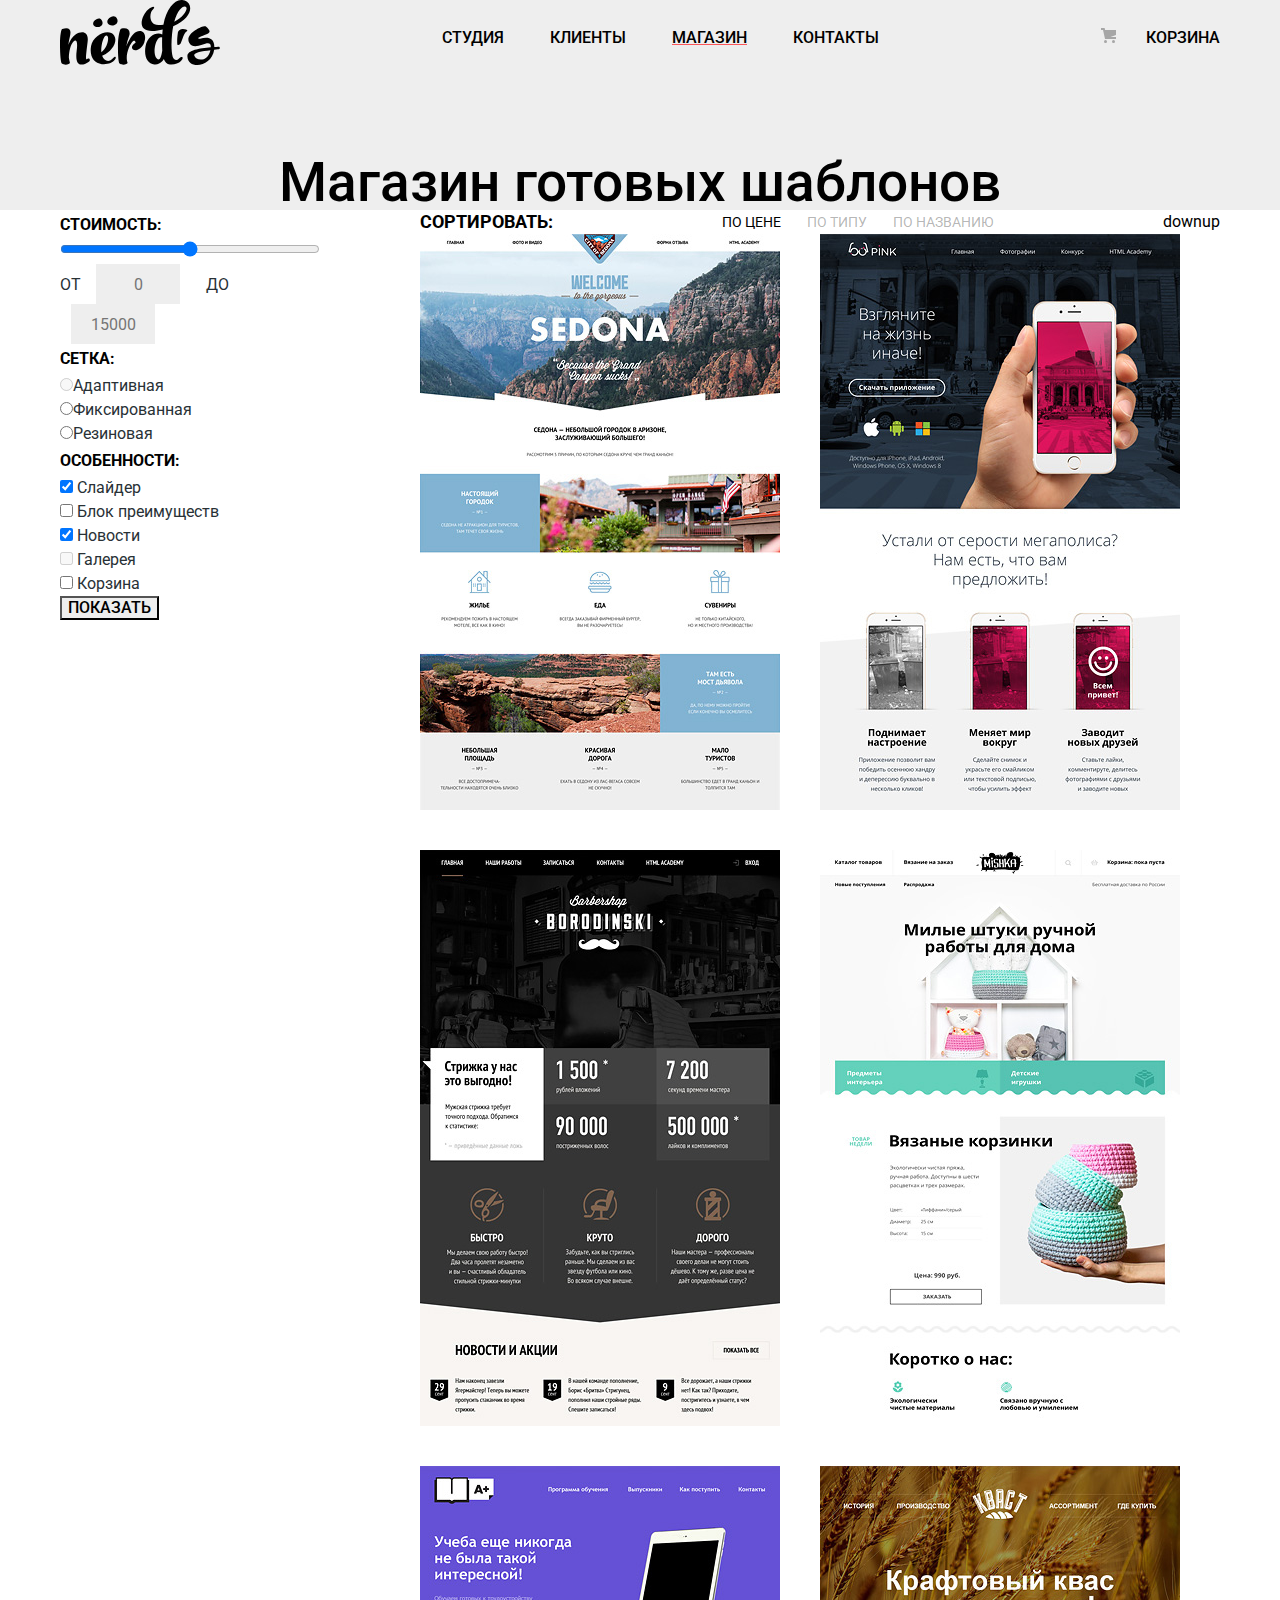
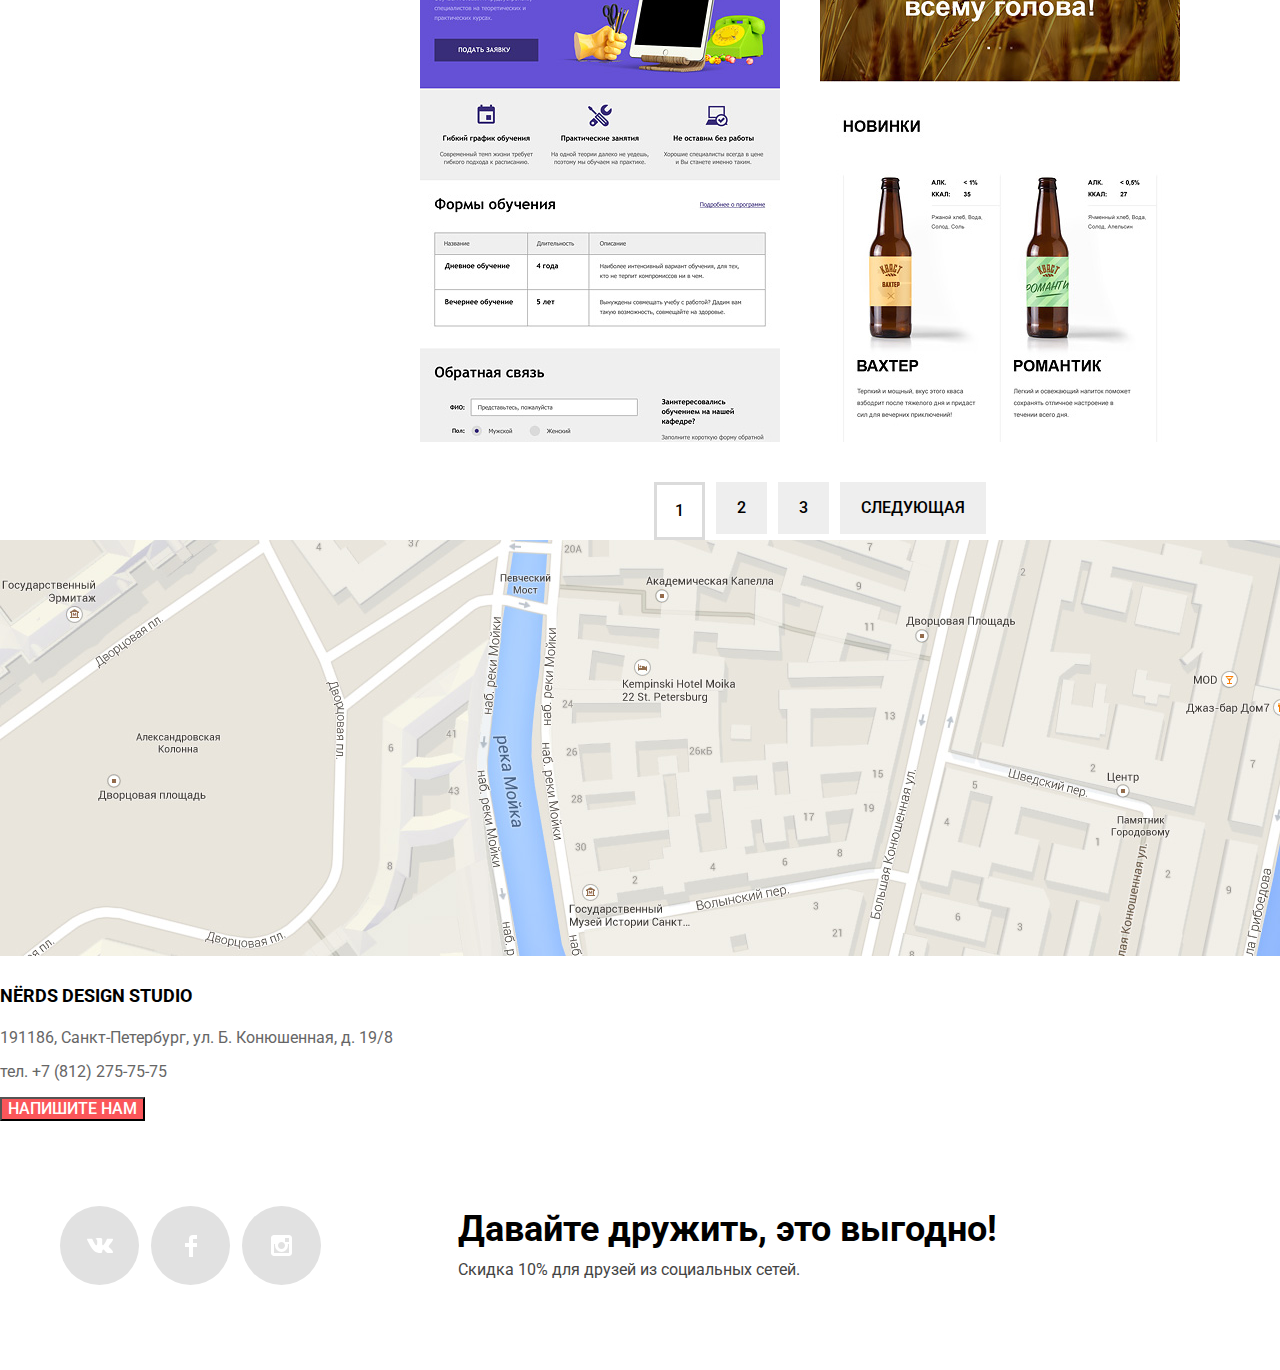
==== shop.html @ 1c6b8e22 "черновик сетки каталога" ====
<!DOCTYPE html>
<html lang="ru">
  <head>
    <link rel="stylesheet" href="css/normalize.css">
    <link rel="stylesheet" href="css/style.css">
    <link href="https://fonts.googleapis.com/css?family=Roboto:400,500,700&display=swap&subset=cyrillic" rel="stylesheet">
    <meta charset="utf-8">
    <title>HTML Academy: Нёрдс</title>
  </head>
  <body>
    <header class="main-header">
      <nav class="main-navigation container">
        <a class="main-logo-link" href="index.html">
          <img src="img/nerds-logo.svg" alt="Дизайн-студия Нёрдс">
        </a>
        <ul class="site-navigation">
          <li>
            <a class="site-navigation-link" href="#">Студия</a>
          </li>
          <li>
            <a class="site-navigation-link" href="#">Клиенты</a>
          </li>
          <li>
            <a class="site-navigation-link site-navigation-current">Магазин</a>
          </li>
          <li>
            <a class="site-navigation-link" href="#">Контакты</a>
          </li>
        </ul>
        <a class="cart-navigation-link" href="#">
          <span>Корзина</span>
        </a>
      </nav>
    </header>
    <main>
      <h1 class="page-title">Магазин готовых шаблонов</h1>
      <div class="container">
      <div class="main-flex">
      <aside class="options">
        <form action="https://echo.htmlacademy.ru" method="post" name="filter">
          <fieldset class="options-price">
            <legend>Стоимость:</legend>
            <ul class="options-price-range">
              <li><input type="range"></li>
              <li>
                <label>
                  От
                  <input type="text" name="price" placeholder="0">
                </label>
                <label>
                  До
                  <input type="text" name="price" placeholder="15000">
                </label>
              </li>
            </ul>
          </fieldset>
          <fieldset class="options-grid">
            <legend>Сетка:</legend>
            <ul class="options-grid-radio">
              <li>
                <label>
                  <input type="radio" name="grid_type" value="adaptive" disabled>Адаптивная
                </label>
              </li>
              <li>
                <label>
                  <input type="radio" name="grid_type" value="fixed">Фиксированная
                </label>
              </li>
              <li>
                <label>
                  <input type="radio" name="grid_type" value="flex">Резиновая
                </label>
              </li>
            </ul>
          </fieldset>
          <fieldset class="options-special">
            <legend>Особенности:</legend>
            <ul class="options-special-checkbox">
              <li>
                <input type="checkbox" value="slider" name="attributes" id="checkbox-one" checked>
                <label for="checkbox-one">Слайдер</label>
              </li>
              <li>
                <input type="checkbox" value="advantages_block" name="attributes" id="checkbox-two">
                <label for="checkbox-two">Блок преимуществ</label>
              </li>
              <li>
                <input type="checkbox" value="news" name="attributes" id="checkbox-three" checked>
                <label for="checkbox-three">Новости</label>
              </li>
              <li>
                <input type="checkbox" value="gallery" name="attributes" id="checkbox-four" disabled>
                <label for="checkbox-four">Галерея</label>
              </li>
              <li>
                <input type="checkbox" value="cart" name="attributes" id="checkbox-five">
                <label for="checkbox-five">Корзина</label>
              </li>
            </ul>
          </fieldset>
          <button class="submit-options-button" type="submit">Показать</button>
        </form>
      </aside>
      <section class="items">
        <h2 class="visually-hidden">Выбор сайта</h2>
        <div class="items-sort">
          <p>Сортировать:</p>
          <ul class="items-sort-options">
            <li>
              <a class="items-sort-options-link items-sort-options-current" href="#">По цене</a>
            </li>
            <li>
              <a class="items-sort-options-link" href="#">По типу</a>
            </li>
            <li>
              <a class="items-sort-options-link" href="#">По названию</a>
            </li>
          </ul>
          <ul class="items-sort-order">
            <li>
              <a href="#" aria-label="По убыванию">down</a>
            </li>
            <li>
              <a href="#" aria-label="По возрастанию">up</a>
            </li>
          </ul>
        </div>
        <ul class="items-list">
          <li>
            <img src="img/img-sedona.jpg" width="360" height="576" alt="sedona">
            <div class="items-popup">
              <a class="popup-link" href="#"><h3>Sedona</h3></a>
              <p>Информационный сайт для туристов</p>
              <a class="button button-red" href="#">9 900 руб.</a>
            </div>
          </li>
          <li>
            <img src="img/img-pink.jpg" width="360" height="576" alt="pink">
            <div class="items-popup">
              <a class="popup-link" href=#><h3>Pink app</h3></a>
              <p>Продуктовый лендинг приложения для iOS и Android</p>
              <a class="button button-red" href="#">9 900 руб.</a>
            </div>
          </li>
          <li>
            <img src="img/img-barbershop.jpg" width="360" height="576" alt="borodinski">
            <div class="items-popup">
              <a class="popup-link" href=#><h3>Barbershop</h3></a>
              <p>Сайт салона красоты. Для мужчин, да.</p>
              <a class="button button-red" href="#">9 900 руб.</a>
            </div>
          </li>
          <li>
            <img src="img/img-mishka.jpg" width="360" height="576" alt="mishka">
            <div class="items-popup">
              <a class="popup-link" href=#><h3>Mishka</h3></a>
              <p>Интернет-магазин вязаных игрушек</p>
              <a class="button button-red" href="#">9 900 руб.</a>
            </div>
          </li>
          <li>
            <img src="img/img-aplus.jpg" width="360" height="576" alt="A+">
            <div class="items-popup">
              <a class="popup-link" href=#><h3>A Plus</h3></a>
              <p>Лендинг курсов повышения квалификации</p>
              <a class="button button-red" href="#">9 900 руб.</a>
            </div>
          </li>
          <li>
            <img src="img/img-kvast.jpg" width="360" height="576" alt="кваст">
            <div class="items-popup">
              <a class="popup-link" href=#><h3>Кваст</h3></a>
              <p>Промо-сайт производителя крафтового кваса</p>
              <a class="button button-red" href="#">9 900 руб.</a>
            </div>
          </li>
        </ul>
        <div class="pagination">
          <ul class="pagination-list">
            <li>
              <a class="pagination-list-button pagination-list-current" href="#">1</a>
            </li>
            <li>
              <a class="pagination-list-button" href="#">2</a>
            </li>
            <li>
              <a class="pagination-list-button" href="#">3</a>
            </li>
            <li>
              <a class="pagination-list-button" href="#">Следующая</a>
            </li>
          </ul>
        </div>
      </section>
    </div>
    </div>
    </main>
    <section class="map">
        <h2 class="visually-hidden">Как нас найти</h2>
        <img src="img/map.jpg" width="1440" height="416" alt="Карта">
        <div class="contacts">
          <h3>Nёrds design studio</h3>
          <p>191186, Санкт-Петербург, ул. Б. Конюшенная, д. 19/8</p>
          <p>тел. +7 (812) 275-75-75</p>
          <button class="button popup-button">Напишите нам</button>
        </div>
      </section>
      <div class="popup-form">
        <button aria-label="Закрыть форму обратной связи">Закрыть</button>
        <h3>Напишите нам</h3>
        <form action="https://echo.htmlacademy.ru" method="post" name="contact_us">
          <label for="name" class="popup-form-title">Ваше имя:</label>
          <input class="popup-form-field" name="your_name" type="text" placeholder="Имя Фамилия" id="name">
          <label for="email" class="popup-form-title">Ваш e-mail:</label>
          <input class="popup-form-field" name="email" type="email" placeholder="email@example.com" id="email">
          <label for="message" class="popup-form-title">Текст письма:</label>
          <textarea name="message" placeholder="В свободной форме" id="message" required></textarea>
          <button class="button submit-button" type="submit" value="Отправить">Отправить</button>
        </form>
      </div>
      <footer class="container">
        <div class="social-flex">
          <ul class="social-list">
          <li>
           <a class="social-list-icon social-vk" href="#">
            <img src="img/vk-icon.svg" alt="VK">
          </a>
          </li>
          <li>
            <a class="social-list-icon social-fb" href="#">
              <img src="img/fb-icon.svg" alt="FB">
            </a>
          </li>
          <li>
            <a class="social-list-icon social-insta" href="#">
              <img src="img/insta-icon.svg" alt="Instagram">
            </a>
          </li>
          </ul>
          <div class="promo">
          <h3 class="promo-title">Давайте дружить, это выгодно!</h3>
          <p>Скидка 10% для друзей из социальных сетей.</p>
          </div>
        </div>
      </footer>
  </body>
</html>
---- css/style.css ----
body {
  margin: 0;
  padding: 0;

  font-family: "Roboto", "Arial", sans-serif;
  font-size: 16px;
  font-weight: normal;
  line-height: 24px;
  color: #000000;
}

a {
  text-decoration: none;
  cursor: pointer;
  color: #000000;
}

nav .logo {
  cursor: auto;
}

header {
  background-color:#eeeeee;
}

.main-navigation {
  font-size: 16px;
  line-height: 30px;
  text-transform: uppercase;
  font-weight: 500;
  display: flex;
  align-items: center;
  justify-content: space-between;
}

.site-navigation {
  margin: 0;
  padding: 0;
  list-style: none;
  display: flex;
}

.site-navigation li {
  margin-right: 46px;
}

.site-navigation li:last-child {
  margin-right: 0;
}

.main-logo-link:hover, .main-logo-link:focus {
  opacity: 0.8;
}

.main-logo-link:active {
  opacity: 0.3;
}

.cart-navigation-link::before {
  content: url("cart-icon.svg");
  width: 15px;
  height: 15px;
  margin-right: 26px;
  
}

.site-navigation-link:visited, .cart-navigation-link:visited {
  color: black;
}

.site-navigation-link:hover, .cart-navigation-link:hover,
.site-navigation-link:focus, .cart-navigation-link:focus {
  color: #fb565a;
}

.site-navigation-link:active, .cart-navigation-link:active {
  color: rgba(0, 0, 0, 0.3);
}

.site-navigation-current:hover, .site-navigation-current:focus,
.site-navigation-current, .site-navigation-current:active {
  text-decoration: underline;
  text-decoration-color: #fb565a;
  color: #000000;
  cursor: auto;
}

.visually-hidden {
  position: absolute;
  width: 1px;
  height: 1px;
  margin: -1px;
  border: 0;
  padding: 0;
  clip: rect(0 0 0 0);
  overflow: hidden;
}

.intro {
  background-color: #eeeeee;
}

.slide-two, .slide-three {
  display: none;
}

.slide h2 {
  font-size: 55px;
  line-height: 55px;
  font-weight: 500;
  margin-top: 0;
  margin-bottom: 28px;
}

.intro-button-list {
  list-style: none;
}

.slide p {
  color: #283136;
  margin-top: 0;
  margin-bottom: 42px;
}

.about-left li {
  color: #283136;
}

.about-left p {
  color: #283136;
  margin-top: 0;
  margin-bottom: 42px;
  max-width: 616px;
}

.services-list p {
  color: #283136;
  max-width: 300px;
  margin-top: 0;
  margin-bottom: 35px;
  text-align: left;
}

.button {
  line-height: 18px;
  font-weight: 500;
  color: #ffffff;
  text-transform: uppercase;
  background-color: #fb565a;
  text-align: center;
  display: inline-block;
}

.slide-button {
  padding: 17px 54px;
  display: inline-block;
  border-radius: 3px;
}

.services-list {
  margin: 0;
  padding: 0;
  list-style: none;
  display: flex;
  justify-content: space-between;
  align-items: center;  
}

.services-title {
  font-size: 24px;
  font-weight: bold;
  line-height: 30px;
  text-transform: uppercase;
  text-align: left;
  margin-top: 26px;
  margin-bottom: 26px;
}

.services {
  padding-bottom: 78px;
  margin-top: 80px;
  margin-bottom: 40px;
  border-bottom: 2px solid #eeeeee;
}

.button-red, .button-green, .button-yellow {
  padding: 17px 39px;
  border-radius: 3px;
}

.button-green {
  background-color: #00ca74;
}

.button-yellow {
  background-color: #efc84a;
}

.about-left-title {
  font-size: 45px;
  line-height: 45px;
  font-weight: 500;
  margin-top: 40px;
  margin-bottom: 35px;
}

.about-left-list-title {
  text-transform: uppercase;
  font-weight: bold;
  margin-top: 0;
  margin-bottom: 32px;
}

.about-right-list-title {
  text-transform: uppercase;
  font-weight: bold;
  margin-bottom: 49px;
  margin-top: 0;
  text-align: center;
}

.about-right img {
  margin-bottom: 41px;
}

.about-left-list {
  margin: 0;
  padding: 0;
  list-style: none;
}

.about-left-list li {
  margin-bottom: 28px;
}

.about-left-list li:last-child {
  margin-bottom: 0;
}

.about {
  display: flex;
  justify-content: space-between;
  padding-bottom: 74px;
  border-bottom: 2px solid #eeeeee;
  margin-bottom: 46px;
}

.about-left {
  max-width: 650px;
}

.about-right {
  width: 360px;
}

table {
  border-collapse: collapse;
}

.table-first-row {
  font-size: 45px;
  line-height: 45px;
  font-weight: bold;
}

.table-first-row td {
  padding-right: 20px;
  padding-bottom: 27px;
}

.table-second-row {
  line-height: 18px;
  color: #283136;
}

.partners {
  padding-bottom: 42px;
  border-bottom: 2px solid #eeeeee;
  margin-bottom: 80px;
}

.partners-list {
  margin: 0;
  padding: 0;
  list-style: none;
  display: flex;
  align-items: center;
  justify-content: space-between;
}

.partners-list a {
  opacity: 0.2;
}

.partners-list a:hover, .partners-list a:focus {
  opacity: 1;
}

.partners-list a:active {
  opacity: 0.1;
}

.map {
  margin-bottom: 69px;
}

.contacts h3 {
  font-size: 18px;
  line-height: 30px;
  font-weight: bold;
  text-transform: uppercase;
}

.popup-link h3 {
  font-size: 18px;
  line-height: 30px;
  font-weight: bold;
  text-transform: uppercase;
  margin-bottom: 25px;
  padding-top: 35px;
}

.contacts p {
  line-height: 18px;
  color: #666666;
}

.items-popup p {
  line-height: 18px;
  color: #666666;
  margin-bottom: 30px;
}

.items-popup {
  background-color: #eeeeee;
  text-align: center;
  display: none;
}

.popup-form {
  display: none;
}

.social-list {
  width: 259px;
  margin-right: 139px;
  padding: 0;
  list-style: none;
  display: flex;
  align-items: center;

}

.social-list li {
  padding-right: 12px;
}

.social-list li:last-child {
  padding-right: 0;
}

.social-list-icon {
  width: 79px;
  height: 79px;
  display: flex;
  justify-content: center;
  align-items: center;
  background-color: #e1e1e1;
  border-radius: 60px;
}

.promo-title {
  font-size: 36px;
  line-height: 36px;
  font-weight: bold;
  margin-top: 0;
  margin-bottom: 12px;
}

.promo p {
  line-height: 22px;
  color: #444444;
  margin-top: 0;
  margin-bottom: 0;
}

.page-title {
  font-size: 55px;
  line-height: 55px;
  font-weight: 500;
  text-align: center;
  padding-top: 80px;
  margin-top: 0;
  margin-bottom: 0;
  background-color: #eeeeee;
}

.options-price-range label {
  margin-right: 22px;
}

.options-price-range input {
  background-color: #eeeeee;
  text-align: center;
}

.options-price-range, .options-grid-radio,
.options-special-checkbox {
  list-style: none;
  margin: 0;
  padding: 0;
}

legend {
  font-size: 16px;
  line-height: 30px;
  text-transform: uppercase;
  font-weight: bold;
}

.options-special-checkbox label, .options-grid-radio label {
  line-height: 20px;
  color: #283136;
}

.submit-options-button {
  line-height: 18px;
  font-weight: 500;
  background-color: #eeeeee;
  text-transform: uppercase;
}

.submit-options-button:hover, .submit-options-button:focus {
  background-color: #dfdfdf;
}

.submit-options-button:active {
  background-color: #d5d5d5;
  box-shadow: inset 0px 3px 0 0 rgba(0, 1, 1, 0.1);
  color: rgba(0, 0, 0, 0.3);
}

.items-sort p {
  font-size: 18px;
  line-height: 18px;
  font-weight: bold;
  text-transform: uppercase;
  margin-top: 0;
  margin-bottom: 0;
}

.options-price label {
  line-height: 22px;
  color: #283136;
  text-transform: uppercase;
}

.items-sort-options, .items-sort-order {
  list-style: none;
  margin: 0;
  padding: 0;
}

.pagination-list {
  list-style: none;
  margin: 0;
  padding: 0;
  display: flex;
  justify-content: center;
}

.pagination-list li {
  margin-right: 11px;
}

.pagination-list li:last-child {
  margin-right: 0;
}

.items-list {
  list-style: none;
  margin: 0;
  padding: 0;
  display: flex;
  min-width: 760px;
  flex-wrap: wrap;
  justify-content: center;
}

.items-list li {
  margin-right: 40px;
  margin-bottom: 33px;
}

.items-list li:last-child {
  margin-right: 40px;
  margin-bottom: 33px;
}

.items-sort-options {
  display: flex;
  justify-content: flex-end;
}

.items-sort-options li {
  margin-right: 26px;
}

.items-sort-options li:last-child {
  margin-right: 0;
}

.items-sort-order {
  display: flex;
  justify-content: space-between;
}

.items-sort-order li:last-child {
  margin-right: 0;
}

.pagination-list-button {
  line-height: 18px;
  font-weight: 500;
  text-transform: uppercase;
  background-color: #eeeeee;
  padding: 17px 21px;
}

.pagination-list-current {
  padding: 17px 18px;
}

.pagination-list a {
  display: inline-block;
}

.pagination-list-button:hover, .pagination-list-button:focus {
  background-color: #dfdfdf;
}

.pagination-list-button:active {
  background-color: #d5d5d5;
  color: rgba(0, 0, 0, 0.3);
}

.pagination-list-button:visited {
  color: #000000;
}

.pagination-list-current,.pagination-list-current:hover,
.pagination-list-current:focus, .pagination-list-button.pagination-list-current:active {
  border: solid 3px #dbdbdb;
  background-color: white;
  color: black;
}

.items-sort-options-link {
  text-transform: uppercase;
  font-size: 14px;
  line-height: 18px;
  color: rgba(0, 0, 0, 0.3);
}

.items-sort-options-link:hover, .items-sort-options-link:focus {
  color: rgba(0, 0, 0, 0.6);
}

.items-sort-options-link:active {
  color: #000000;
}

.items-sort-options-link.items-sort-options-current {
  color: black;
}

.slide-button:hover, .slide-button:focus {
  background-color: #e74246;
}

.slide-button:active {
  background-color: #d7373b;
  box-shadow: inset 0px 3px 0 0 rgba(0, 1, 1, 0.1);
}

.button-red:hover, .button-red:focus {
  background-color: #e74246;
}

.button-red:active {
  background-color: #d7373b;
  box-shadow: inset 0px 3px 0 0 rgba(0, 1, 1, 0.1);
}

.button-green:hover, .button-green:focus {
  background-color: #00bc6c;
}

.button-green:active {
  background-color: #00aa62;
  box-shadow: inset 0px 3px 0 0 rgba(0, 1, 1, 0.1);
}

.button-yellow:hover, .button-yellow:focus {
  background-color: #eab534;
}

.button-yellow:active {
  background-color: #e5a722;
  box-shadow: inset 0px 3px 0 0 rgba(0, 1, 1, 0.1);
}

.social-list-icon:hover, .social-list-icon:focus {
  background-color: #e74246;
}

.social-list-icon:active {
  background-color: #d7373b;
  box-shadow: inset 0px 3px 0 0 rgba(0, 1, 1, 0.1);
}

.social-list-icon img:active {
  opacity:0.3;
}

.social-flex {
  display: flex;
  align-items: center;
  margin-bottom: 69px;
}

.submit-options-button:hover, .submit-options-button:focus {
  background-color: #dfdfdf;
}

.submit-options-button:active, .pagination-list-button:active {
  background-color: #d5d5d5;
  color: rgba(0, 0, 0, 0.3);
}

.popup-link:hover, .popup-link:focus {
  color: #fb565a;
}

.popup-link:active {
  color: rgba(0, 0, 0, 0.3);
}

.popup-form label {
  line-height: 18px;
  font-weight: bold;
}

.popup-form-field:invalid {
  border: solid 2px #e74246;
  color: #e74246;
}

.popup-form-field, textarea {
  line-height: 18px;
  text-align: left;
  border: solid 2px #d7dcde;
}

.popup-form-field::-webkit-input-placeholder, textarea::-webkit-input-placeholder {
  color: rgba(68, 68, 68, 0.5);
}

.popup-form-field:hover, textarea:hover {
  border: solid 2px #b4b9bb;
}

.popup-form-field:focus, textarea:focus {
  border: solid 2px #000000;
}

.popup-form-field:focus::-webkit-input-placeholder, textarea:focus::-webkit-input-placeholder {
  color: #444444;
}

.container {
  width: 1200px;
  margin: 0 auto;
  padding: 0 20px;
  box-sizing: border-box;
}

.intro-button-list {
  display: flex;
  justify-content: center;
}

.intro-button-list li {
  padding-right: 17px;
}

.intro-button-list li:last-child {
  padding-right: 0px;
}

.options {
  margin-right: 100px;
}

.main-flex {
  display: flex;
}

fieldset {
  border: none;
  margin: 0;
  padding: 0;
}

.items {
  display: flex;
  flex-direction: column;
}

.items-popup {
  width: 360px;
}

.items-sort {
  display: flex;
  align-items: center;
  justify-content: space-between;
}

input[name="price"] {
  width: 80px;
  height: 38px;
  border: none;
  margin-left: 11px;
}

input[type="range"] {
  min-width: 260px;
}
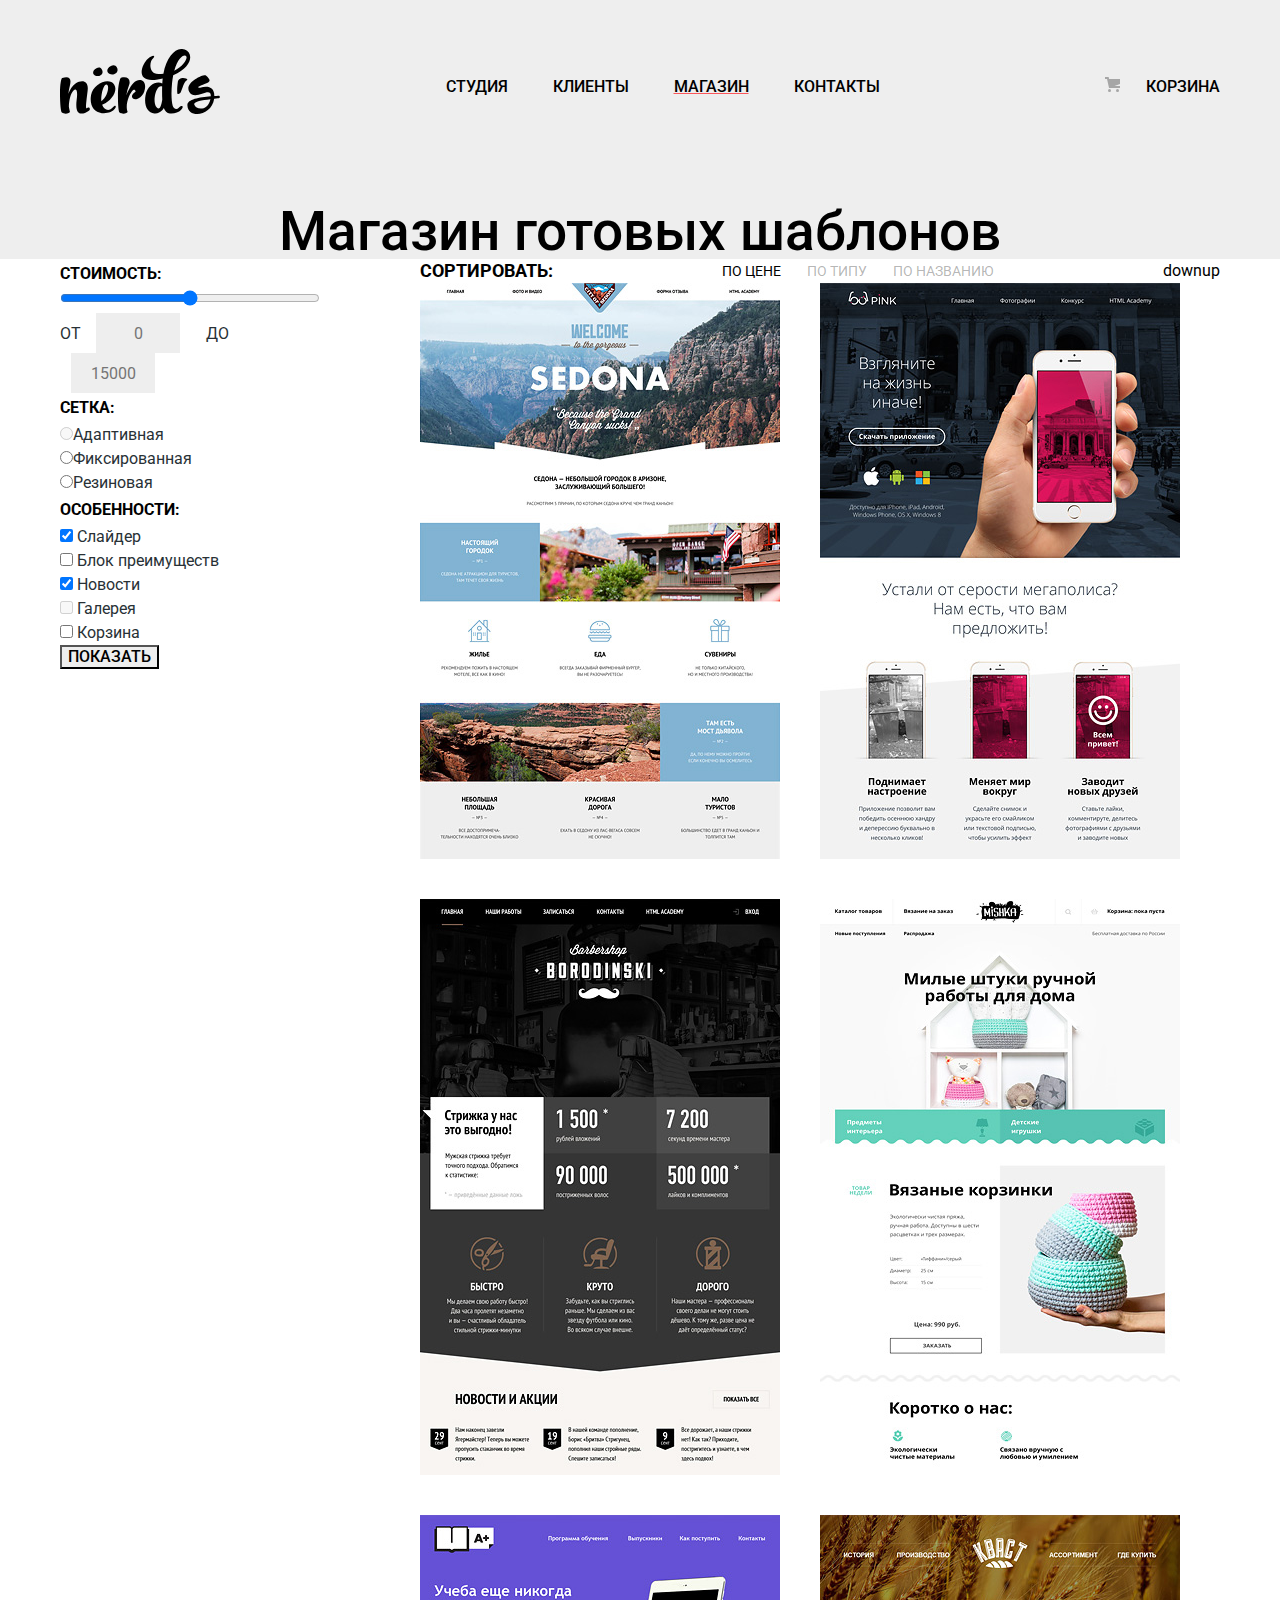
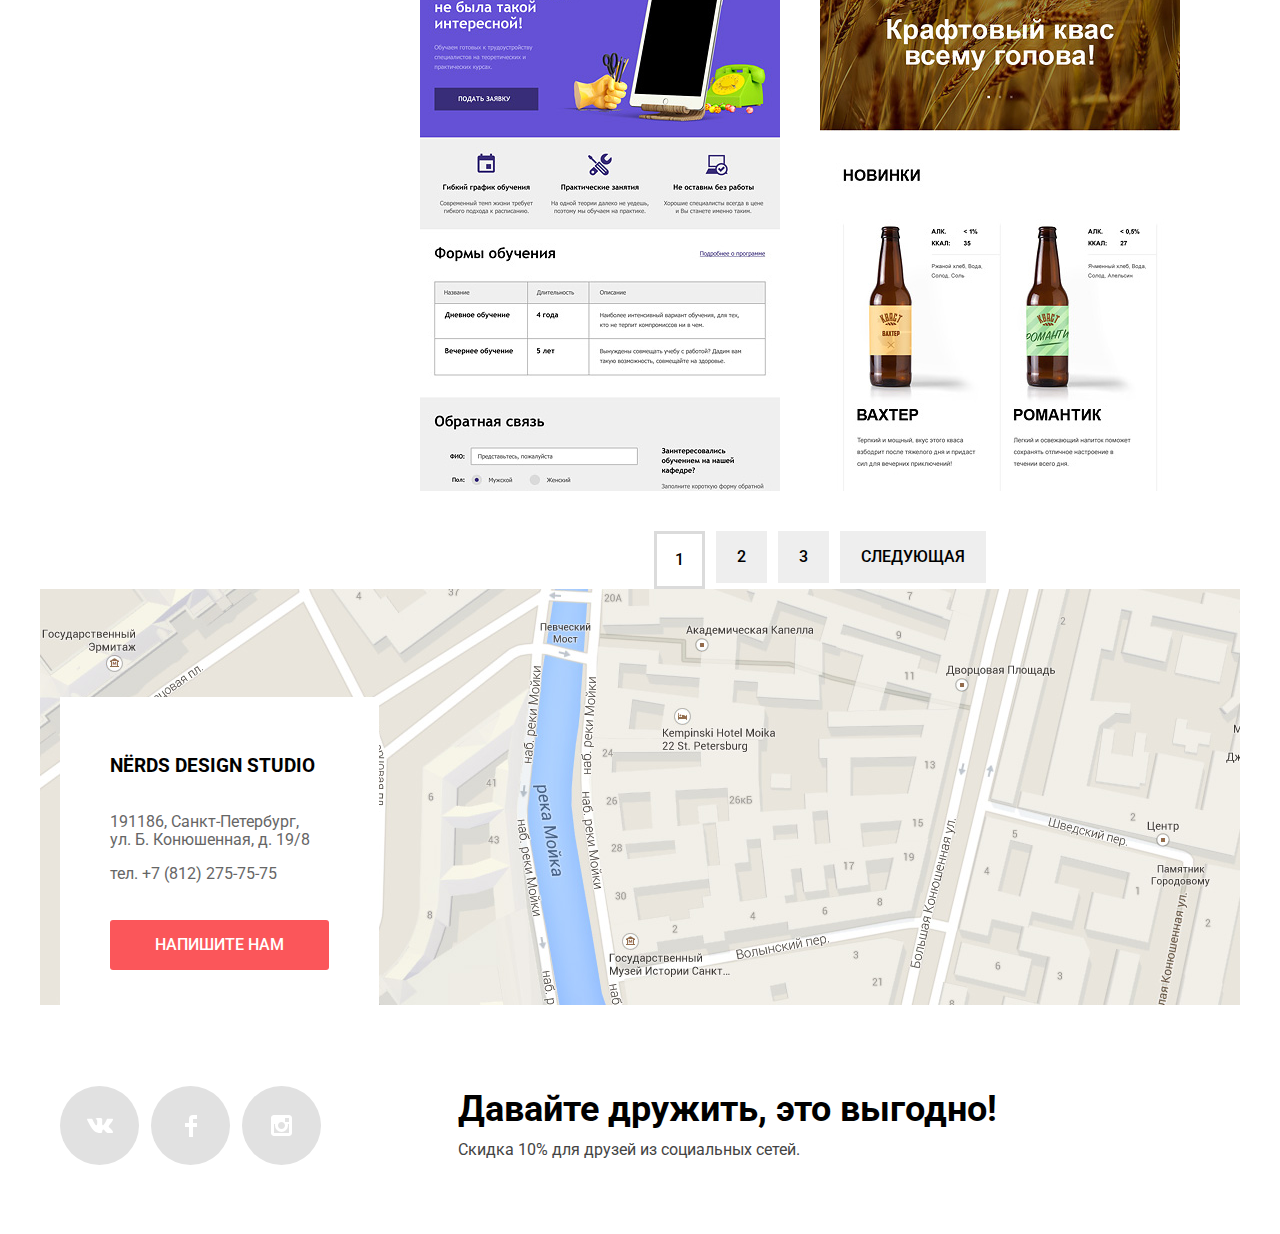
==== commit 7e06a678: "Исправления перед проверкой сеток" ====
--- a/shop.html
+++ b/shop.html
@@ -10,26 +10,14 @@
   <body>
     <header class="main-header">
       <nav class="main-navigation container">
-        <a class="main-logo-link" href="index.html">
-          <img src="img/nerds-logo.svg" alt="Дизайн-студия Нёрдс">
-        </a>
+        <a class="logo-link" href="index.html"><img src="img/nerds-logo.svg" alt="Дизайн-студия Нёрдс"></a>
         <ul class="site-navigation">
-          <li>
-            <a class="site-navigation-link" href="#">Студия</a>
-          </li>
-          <li>
-            <a class="site-navigation-link" href="#">Клиенты</a>
-          </li>
-          <li>
-            <a class="site-navigation-link site-navigation-current">Магазин</a>
-          </li>
-          <li>
-            <a class="site-navigation-link" href="#">Контакты</a>
-          </li>
+          <li><a class="site-navigation-link" href="#">Студия</a></li>
+          <li><a class="site-navigation-link" href="#">Клиенты</a></li>
+          <li><a class="site-navigation-link site-navigation-current">Магазин</a></li>
+          <li><a class="site-navigation-link" href="#">Контакты</a></li>
         </ul>
-        <a class="cart-navigation-link" href="#">
-          <span>Корзина</span>
-        </a>
+        <a class="cart-navigation-link" href="#"><span>Корзина</span></a>
       </nav>
     </header>
     <main>
@@ -197,52 +185,49 @@
     </div>
     </main>
     <section class="map">
-        <h2 class="visually-hidden">Как нас найти</h2>
-        <img src="img/map.jpg" width="1440" height="416" alt="Карта">
+      <h2 class="visually-hidden">Как нас найти</h2>
+      <div class="container temp-map">
+        <!--<img src="img/map.jpg" width="1440" height="416" alt="Карта">-->
         <div class="contacts">
           <h3>Nёrds design studio</h3>
           <p>191186, Санкт-Петербург, ул. Б. Конюшенная, д. 19/8</p>
           <p>тел. +7 (812) 275-75-75</p>
-          <button class="button popup-button">Напишите нам</button>
-        </div>
-      </section>
-      <div class="popup-form">
-        <button aria-label="Закрыть форму обратной связи">Закрыть</button>
-        <h3>Напишите нам</h3>
-        <form action="https://echo.htmlacademy.ru" method="post" name="contact_us">
-          <label for="name" class="popup-form-title">Ваше имя:</label>
-          <input class="popup-form-field" name="your_name" type="text" placeholder="Имя Фамилия" id="name">
-          <label for="email" class="popup-form-title">Ваш e-mail:</label>
-          <input class="popup-form-field" name="email" type="email" placeholder="email@example.com" id="email">
-          <label for="message" class="popup-form-title">Текст письма:</label>
-          <textarea name="message" placeholder="В свободной форме" id="message" required></textarea>
-          <button class="button submit-button" type="submit" value="Отправить">Отправить</button>
-        </form>
-      </div>
-      <footer class="container">
-        <div class="social-flex">
-          <ul class="social-list">
-          <li>
-           <a class="social-list-icon social-vk" href="#">
-            <img src="img/vk-icon.svg" alt="VK">
-          </a>
-          </li>
-          <li>
-            <a class="social-list-icon social-fb" href="#">
-              <img src="img/fb-icon.svg" alt="FB">
+          <button class="button-contact">Напишите нам</button>
+        </div>
+      </div> 
+    </section>
+    <div class="popup-form">
+      <button aria-label="Закрыть форму обратной связи">Закрыть</button>
+      <h3>Напишите нам</h3>
+      <form action="https://echo.htmlacademy.ru" method="post" name="contact_us">
+        <label for="name" class="popup-form-title">Ваше имя:</label>
+        <input class="popup-form-field" name="your_name" type="text" placeholder="Имя Фамилия" id="name">
+        <label for="email" class="popup-form-title">Ваш e-mail:</label>
+        <input class="popup-form-field" name="email" type="email" placeholder="email@example.com" id="email">
+        <label for="message" class="popup-form-title">Текст письма:</label>
+        <textarea name="message" placeholder="В свободной форме" id="message" required></textarea>
+        <button class="button submit-button" type="submit" value="Отправить">Отправить</button>
+      </form>
+    </div>
+    <footer class="container">
+      <div class="social-flex">
+        <ul class="social-list">
+          <li>
+           <a class="social-list-icon" href="#"><img src="img/vk-icon.svg" alt="VK"></a>
+          </li>
+          <li>
+            <a class="social-list-icon" href="#"><img src="img/fb-icon.svg" alt="FB">
             </a>
           </li>
           <li>
-            <a class="social-list-icon social-insta" href="#">
-              <img src="img/insta-icon.svg" alt="Instagram">
+            <a class="social-list-icon" href="#"><img src="img/insta-icon.svg" alt="Instagram">
             </a>
           </li>
-          </ul>
-          <div class="promo">
+        </ul>
+        <div class="promo">
           <h3 class="promo-title">Давайте дружить, это выгодно!</h3>
           <p>Скидка 10% для друзей из социальных сетей.</p>
-          </div>
-        </div>
-      </footer>
-  </body>
+        </div>
+      </div>
+    </footer>
 </html>
--- a/css/style.css
+++ b/css/style.css
@@ -11,216 +11,351 @@
 
 a {
   text-decoration: none;
-  cursor: pointer;
   color: #000000;
 }
 
-nav .logo {
-  cursor: auto;
-}
-
-header {
-  background-color:#eeeeee;
+.container {
+  width: 1200px;
+  box-sizing: border-box;
+  margin: 0 auto;
+  padding: 0 20px;
+}
+
+.visually-hidden {
+  position: absolute;
+  width: 1px;
+  height: 1px;
+  clip: rect(0, 0, 0, 0);
+}
+
+.main-header {
+  background-color: #eeeeee;
 }
 
 .main-navigation {
-  font-size: 16px;
-  line-height: 30px;
-  text-transform: uppercase;
-  font-weight: 500;
+  padding-top: 49px;
   display: flex;
   align-items: center;
   justify-content: space-between;
+  line-height: 30px;
+  text-transform: uppercase;
+  font-weight: 500;
+}
+
+.logo-link:hover, .logo-link:focus {
+  opacity: 0.8;
+}
+
+.logo-link:active {
+  opacity: 0.3;
 }
 
 .site-navigation {
   margin: 0;
   padding: 0;
-  list-style: none;
-  display: flex;
+  display: flex;
+  list-style: none;
 }
 
 .site-navigation li {
-  margin-right: 46px;
+  margin-right: 45px;
 }
 
 .site-navigation li:last-child {
   margin-right: 0;
-}
-
-.main-logo-link:hover, .main-logo-link:focus {
-  opacity: 0.8;
-}
-
-.main-logo-link:active {
-  opacity: 0.3;
 }
 
 .cart-navigation-link::before {
   content: url("cart-icon.svg");
   width: 15px;
   height: 15px;
-  margin-right: 26px;
-  
-}
-
-.site-navigation-link:visited, .cart-navigation-link:visited {
+  margin-right: 26px; 
+}
+
+.site-navigation-link:visited,
+.cart-navigation-link:visited {
   color: black;
 }
 
-.site-navigation-link:hover, .cart-navigation-link:hover,
-.site-navigation-link:focus, .cart-navigation-link:focus {
+.site-navigation-link:hover,
+.cart-navigation-link:hover,
+.site-navigation-link:focus,
+.cart-navigation-link:focus {
   color: #fb565a;
 }
 
-.site-navigation-link:active, .cart-navigation-link:active {
+.site-navigation-link:active,
+.cart-navigation-link:active {
   color: rgba(0, 0, 0, 0.3);
 }
 
-.site-navigation-current:hover, .site-navigation-current:focus,
-.site-navigation-current, .site-navigation-current:active {
+.site-navigation-current:hover,
+.site-navigation-current:focus,
+.site-navigation-current,
+.site-navigation-current:active {
   text-decoration: underline;
   text-decoration-color: #fb565a;
   color: #000000;
   cursor: auto;
 }
 
-.visually-hidden {
+.slider {
+  background-color: #eeeeee;
+  position: relative;
+}
+
+.slider-controls {
   position: absolute;
-  width: 1px;
-  height: 1px;
-  margin: -1px;
-  border: 0;
-  padding: 0;
-  clip: rect(0 0 0 0);
-  overflow: hidden;
-}
-
-.intro {
-  background-color: #eeeeee;
-}
-
-.slide-two, .slide-three {
+  left: 50%;
+  bottom: 104px;
+  z-index: 100;
+  width: 160px;
+  height: 18px;
+  text-align: center;
+  font-size: 0;
+  transform: translateX(-50%);
+}
+
+.slider-controls i {
+  position: relative;
+  display: inline-block;
+  width: 18px;
+  height: 18px;
+  border-radius: 50%;
+  cursor: pointer;
+  padding: 8px;
+}
+
+.slider-controls i::after {
+  content: "";
+  width: 18px;
+  height: 18px;
+  background: #ffffff;
+  position: absolute;
+  top: 8px;
+  left: 8px;
+  z-index: 1;
+  border-radius: 50%;
+}
+
+.slider-controls .active::before {
+  content: "";
+  position: absolute;
+  left: 50%;
+  top: 50%;
+  z-index: 2;
+  width: 4px;
+  height: 4px;
+  margin: -4px;
+  background-color: inherit;
+  border: 2px solid #c1c1c1;
+  border-radius: 50%;
+}
+
+.slider-list {
+  margin: 0;
+  padding: 0;
+  list-style: none;
+}
+
+.slider-item {
   display: none;
-}
-
-.slide h2 {
+  padding: 78px 0 80px 0;
+}
+
+.slider-item:nth-child(3) {
+  display: block;
+}
+
+.slider-item:nth-child(1) {
+  background-image: url("slide-picture1.png");
+  background-repeat: no-repeat;
+  background-position: 93% 18px;
+}
+
+.slider-item:nth-child(2) {
+  background-image: url("slide-picture2.png");
+  background-repeat: no-repeat;
+  background-position: 100% 0;
+}
+
+.slider-item:nth-child(3) {
+  background-image: url("slide-picture3.png");
+  background-repeat: no-repeat;
+  background-position: 100% 20px;
+}
+
+.slider-item h3 {
   font-size: 55px;
+  font-weight: 500;
   line-height: 55px;
+  margin: 0;
+  margin-bottom: 28px;
+  /* зачем ограничивать ширину? */
+  width: 600px;
+}
+
+.slider-item p {
+  margin: 0;
+  margin-bottom: 42px;
+  color: #283136;
+  max-width: 430px;
+}
+
+.button:hover, .button:focus {
+  background-color: #e74246;
+}
+
+.button:active {
+  background-color: #d7373b;
+  box-shadow: inset 0px 3px 0 0 rgba(0, 1, 1, 0.1);
+}
+
+.button {
+  display: block;
+  width: 240px;
+  padding: 16px 0;
   font-weight: 500;
-  margin-top: 0;
-  margin-bottom: 28px;
-}
-
-.intro-button-list {
-  list-style: none;
-}
-
-.slide p {
+  line-height: 18px;
+  text-align: center;
+  text-transform: uppercase;
+  color: #ffffff;
+
+  background-color: #fb565a;
+  border: none;
+  border-radius: 3px;
+}
+
+.button:hover,
+.button:focus {
+  background-color: #e74246;
+}
+
+.button:active {
+  background-color: #d7373b;
+  color: rgba(255, 255, 255, 0.3);
+  box-shadow: inset 0px 3px 0 0 rgba(0, 1, 1, 0.1);
+}
+
+.services-list {
+  margin: 0;
+  padding: 0;
+  list-style: none;
+  display: flex;
+  justify-content: space-between;
+  align-items: center;
+}
+
+.services {
+  padding: 80px 0;
+  border-bottom: 2px solid #eeeeee;
+}
+
+.services-list li {
+  max-width: 300px;
+}
+
+.services-list h3 {
+  margin: 26px 0;
+  padding: 0;
+  font-size: 24px;
+  line-height: 30px;
+  font-weight: bold;
+  text-transform: uppercase;
+}
+
+.services-list p{
+  margin: 0;
+  margin-bottom: 35px;
+  padding: 0;
   color: #283136;
-  margin-top: 0;
-  margin-bottom: 42px;
-}
-
-.about-left li {
-  color: #283136;
-}
-
-.about-left p {
-  color: #283136;
-  margin-top: 0;
-  margin-bottom: 42px;
-  max-width: 616px;
-}
-
-.services-list p {
-  color: #283136;
-  max-width: 300px;
-  margin-top: 0;
-  margin-bottom: 35px;
-  text-align: left;
-}
-
-.button {
-  line-height: 18px;
+}
+
+.button-order {
+  display: block;
+  width: 160px;
+  line-height: 18px;
+  padding: 16px 0;
+  text-align: center;
+  text-transform: uppercase;
+  background-color: #fb565a;
+  color: #ffffff;
   font-weight: 500;
-  color: #ffffff;
-  text-transform: uppercase;
-  background-color: #fb565a;
-  text-align: center;
-  display: inline-block;
-}
-
-.slide-button {
-  padding: 17px 54px;
-  display: inline-block;
+  border: none;
   border-radius: 3px;
 }
 
-.services-list {
-  margin: 0;
-  padding: 0;
-  list-style: none;
+.button-order-green {
+  background-color: #00ca74;
+}
+
+.button-order-yellow {
+  background-color: #efc84a;
+}
+
+.button-order-red:hover, .button-order-red:focus {
+  background-color: #e74246;
+}
+
+.button-order-red:active {
+  background-color: #d7373b;
+  box-shadow: inset 0px 3px 0 0 rgba(0, 1, 1, 0.1);
+}
+
+.button-order-green:hover, .button-order-green:focus {
+  background-color: #00bc6c;
+}
+
+.button-order-green:active {
+  background-color: #00aa62;
+  box-shadow: inset 0px 3px 0 0 rgba(0, 1, 1, 0.1);
+}
+
+.button-order-yellow:hover, .button-order-yellow:focus {
+  background-color: #eab534;
+}
+
+.button-order-yellow:active {
+  background-color: #e5a722;
+  box-shadow: inset 0px 3px 0 0 rgba(0, 1, 1, 0.1);
+}
+
+.about {
   display: flex;
   justify-content: space-between;
-  align-items: center;  
-}
-
-.services-title {
-  font-size: 24px;
-  font-weight: bold;
-  line-height: 30px;
-  text-transform: uppercase;
-  text-align: left;
-  margin-top: 26px;
-  margin-bottom: 26px;
-}
-
-.services {
-  padding-bottom: 78px;
-  margin-top: 80px;
-  margin-bottom: 40px;
+  align-content: center;
+  padding-bottom: 76px;
+  margin-bottom: 46px;
   border-bottom: 2px solid #eeeeee;
 }
 
-.button-red, .button-green, .button-yellow {
-  padding: 17px 39px;
-  border-radius: 3px;
-}
-
-.button-green {
-  background-color: #00ca74;
-}
-
-.button-yellow {
-  background-color: #efc84a;
-}
-
-.about-left-title {
+.about-left {
+  max-width: 650px;
+  padding-top: 80px;
+}
+
+.about-left h3 {
   font-size: 45px;
   line-height: 45px;
   font-weight: 500;
-  margin-top: 40px;
+  padding: 0;
+  margin: 0;
   margin-bottom: 35px;
 }
 
-.about-left-list-title {
-  text-transform: uppercase;
+.about-left p {
+  color: #283136;
+  padding: 0;
+  margin: 0;
+  margin-bottom: 42px;
+}
+
+.about-left h4 {
   font-weight: bold;
-  margin-top: 0;
-  margin-bottom: 32px;
-}
-
-.about-right-list-title {
-  text-transform: uppercase;
-  font-weight: bold;
-  margin-bottom: 49px;
-  margin-top: 0;
-  text-align: center;
-}
-
-.about-right img {
-  margin-bottom: 41px;
+  padding: 0;
+  padding-bottom: 35px;
+  margin: 0;
+  text-transform: uppercase;
 }
 
 .about-left-list {
@@ -230,30 +365,31 @@
 }
 
 .about-left-list li {
-  margin-bottom: 28px;
+  color: #283136;
+  margin-bottom: 35px;
 }
 
 .about-left-list li:last-child {
   margin-bottom: 0;
 }
 
-.about {
-  display: flex;
-  justify-content: space-between;
-  padding-bottom: 74px;
-  border-bottom: 2px solid #eeeeee;
-  margin-bottom: 46px;
-}
-
-.about-left {
-  max-width: 650px;
-}
-
 .about-right {
-  width: 360px;
+  max-width: 360px;
+  padding-top: 40px;
+}
+
+.about-right h4 {
+  font-weight: bold;
+  text-transform: uppercase;
+  text-align: center;
+  margin: 0;
+  margin-top: 41px;
+  margin-bottom: 49px;
+  padding: 0;
 }
 
 table {
+  border-spacing: 0;
   border-collapse: collapse;
 }
 
@@ -263,18 +399,23 @@
   font-weight: bold;
 }
 
-.table-first-row td {
-  padding-right: 20px;
-  padding-bottom: 27px;
-}
-
-.table-second-row {
-  line-height: 18px;
-  color: #283136;
+td {
+  padding-top: 0;
+  padding-left: 0;
+  padding-right: 22px;
+  padding-bottom: 3px;
+}
+
+td:nth-child(3) {
+  padding-right: 0;
+}
+
+.table-second-row td {
+  padding-bottom: 0;
 }
 
 .partners {
-  padding-bottom: 42px;
+  padding-bottom: 50px;
   border-bottom: 2px solid #eeeeee;
   margin-bottom: 80px;
 }
@@ -284,8 +425,8 @@
   padding: 0;
   list-style: none;
   display: flex;
+  justify-content: space-between;
   align-items: center;
-  justify-content: space-between;
 }
 
 .partners-list a {
@@ -300,55 +441,67 @@
   opacity: 0.1;
 }
 
-.map {
-  margin-bottom: 69px;
+.temp-map {
+  padding-top: 54px;
+  height: 100%;
+  background: url("map.jpg") no-repeat;
+}
+
+.contacts {
+  width: 219px;
+  min-height: 207px;
+  padding: 54px 50px 47px 50px;
+  margin-top: 54px;
+  background-color: #ffffff;
 }
 
 .contacts h3 {
-  font-size: 18px;
+  padding: 0;
+  margin: 0;
+  margin-bottom: 32px;
   line-height: 30px;
-  font-weight: bold;
-  text-transform: uppercase;
-}
-
-.popup-link h3 {
-  font-size: 18px;
-  line-height: 30px;
-  font-weight: bold;
-  text-transform: uppercase;
-  margin-bottom: 25px;
-  padding-top: 35px;
+  text-transform: uppercase;
 }
 
 .contacts p {
+  width: 201px;
   line-height: 18px;
   color: #666666;
 }
 
-.items-popup p {
-  line-height: 18px;
-  color: #666666;
-  margin-bottom: 30px;
-}
-
-.items-popup {
-  background-color: #eeeeee;
-  text-align: center;
-  display: none;
+.button-contact {
+  display: block;
+  width: 219px;
+  text-transform: uppercase;
+  color: #ffffff;
+  line-height: 18px;
+  font-weight: 500;
+  background-color: #fb565a;
+  border: none;
+  border-radius: 3px;
+  padding: 16px 0;
+  margin-top: 37px;
 }
 
 .popup-form {
   display: none;
 }
 
+.social-flex {
+  display: flex;
+  align-items: center;
+  padding-top: 69px;
+  padding-bottom: 69px;
+}
+
 .social-list {
   width: 259px;
+  margin: 0;
   margin-right: 139px;
   padding: 0;
   list-style: none;
   display: flex;
   align-items: center;
-
 }
 
 .social-list li {
@@ -367,6 +520,19 @@
   align-items: center;
   background-color: #e1e1e1;
   border-radius: 60px;
+}
+
+.social-list-icon:hover, .social-list-icon:focus {
+  background-color: #e74246;
+}
+
+.social-list-icon:active {
+  background-color: #d7373b;
+  box-shadow: inset 0px 3px 0 0 rgba(0, 1, 1, 0.1);
+}
+
+.social-list-icon img:active {
+  opacity:0.3;
 }
 
 .promo-title {
@@ -382,6 +548,29 @@
   color: #444444;
   margin-top: 0;
   margin-bottom: 0;
+}
+
+/* __________________________ */
+
+.popup-link h3 {
+  font-size: 18px;
+  line-height: 30px;
+  font-weight: bold;
+  text-transform: uppercase;
+  margin-bottom: 25px;
+  padding-top: 35px;
+}
+
+.items-popup p {
+  line-height: 18px;
+  color: #666666;
+  margin-bottom: 30px;
+}
+
+.items-popup {
+  background-color: #eeeeee;
+  text-align: center;
+  display: none;
 }
 
 .page-title {
@@ -404,7 +593,8 @@
   text-align: center;
 }
 
-.options-price-range, .options-grid-radio,
+.options-price-range,
+.options-grid-radio,
 .options-special-checkbox {
   list-style: none;
   margin: 0;
@@ -418,7 +608,8 @@
   font-weight: bold;
 }
 
-.options-special-checkbox label, .options-grid-radio label {
+.options-special-checkbox label,
+.options-grid-radio label {
   line-height: 20px;
   color: #283136;
 }
@@ -430,7 +621,8 @@
   text-transform: uppercase;
 }
 
-.submit-options-button:hover, .submit-options-button:focus {
+.submit-options-button:hover,
+.submit-options-button:focus {
   background-color: #dfdfdf;
 }
 
@@ -548,8 +740,10 @@
   color: #000000;
 }
 
-.pagination-list-current,.pagination-list-current:hover,
-.pagination-list-current:focus, .pagination-list-button.pagination-list-current:active {
+.pagination-list-current,
+.pagination-list-current:hover,
+.pagination-list-current:focus,
+.pagination-list-button.pagination-list-current:active {
   border: solid 3px #dbdbdb;
   background-color: white;
   color: black;
@@ -562,7 +756,8 @@
   color: rgba(0, 0, 0, 0.3);
 }
 
-.items-sort-options-link:hover, .items-sort-options-link:focus {
+.items-sort-options-link:hover,
+.items-sort-options-link:focus {
   color: rgba(0, 0, 0, 0.6);
 }
 
@@ -574,71 +769,19 @@
   color: black;
 }
 
-.slide-button:hover, .slide-button:focus {
-  background-color: #e74246;
-}
-
-.slide-button:active {
-  background-color: #d7373b;
-  box-shadow: inset 0px 3px 0 0 rgba(0, 1, 1, 0.1);
-}
-
-.button-red:hover, .button-red:focus {
-  background-color: #e74246;
-}
-
-.button-red:active {
-  background-color: #d7373b;
-  box-shadow: inset 0px 3px 0 0 rgba(0, 1, 1, 0.1);
-}
-
-.button-green:hover, .button-green:focus {
-  background-color: #00bc6c;
-}
-
-.button-green:active {
-  background-color: #00aa62;
-  box-shadow: inset 0px 3px 0 0 rgba(0, 1, 1, 0.1);
-}
-
-.button-yellow:hover, .button-yellow:focus {
-  background-color: #eab534;
-}
-
-.button-yellow:active {
-  background-color: #e5a722;
-  box-shadow: inset 0px 3px 0 0 rgba(0, 1, 1, 0.1);
-}
-
-.social-list-icon:hover, .social-list-icon:focus {
-  background-color: #e74246;
-}
-
-.social-list-icon:active {
-  background-color: #d7373b;
-  box-shadow: inset 0px 3px 0 0 rgba(0, 1, 1, 0.1);
-}
-
-.social-list-icon img:active {
-  opacity:0.3;
-}
-
-.social-flex {
-  display: flex;
-  align-items: center;
-  margin-bottom: 69px;
-}
-
-.submit-options-button:hover, .submit-options-button:focus {
+.submit-options-button:hover,
+.submit-options-button:focus {
   background-color: #dfdfdf;
 }
 
-.submit-options-button:active, .pagination-list-button:active {
+.submit-options-button:active,
+.pagination-list-button:active {
   background-color: #d5d5d5;
   color: rgba(0, 0, 0, 0.3);
 }
 
-.popup-link:hover, .popup-link:focus {
+.popup-link:hover,
+.popup-link:focus {
   color: #fb565a;
 }
 
@@ -662,40 +805,24 @@
   border: solid 2px #d7dcde;
 }
 
-.popup-form-field::-webkit-input-placeholder, textarea::-webkit-input-placeholder {
+.popup-form-field::-webkit-input-placeholder,
+textarea::-webkit-input-placeholder {
   color: rgba(68, 68, 68, 0.5);
 }
 
-.popup-form-field:hover, textarea:hover {
+.popup-form-field:hover,
+textarea:hover {
   border: solid 2px #b4b9bb;
 }
 
-.popup-form-field:focus, textarea:focus {
+.popup-form-field:focus,
+textarea:focus {
   border: solid 2px #000000;
 }
 
-.popup-form-field:focus::-webkit-input-placeholder, textarea:focus::-webkit-input-placeholder {
+.popup-form-field:focus::-webkit-input-placeholder,
+textarea:focus::-webkit-input-placeholder {
   color: #444444;
-}
-
-.container {
-  width: 1200px;
-  margin: 0 auto;
-  padding: 0 20px;
-  box-sizing: border-box;
-}
-
-.intro-button-list {
-  display: flex;
-  justify-content: center;
-}
-
-.intro-button-list li {
-  padding-right: 17px;
-}
-
-.intro-button-list li:last-child {
-  padding-right: 0px;
 }
 
 .options {
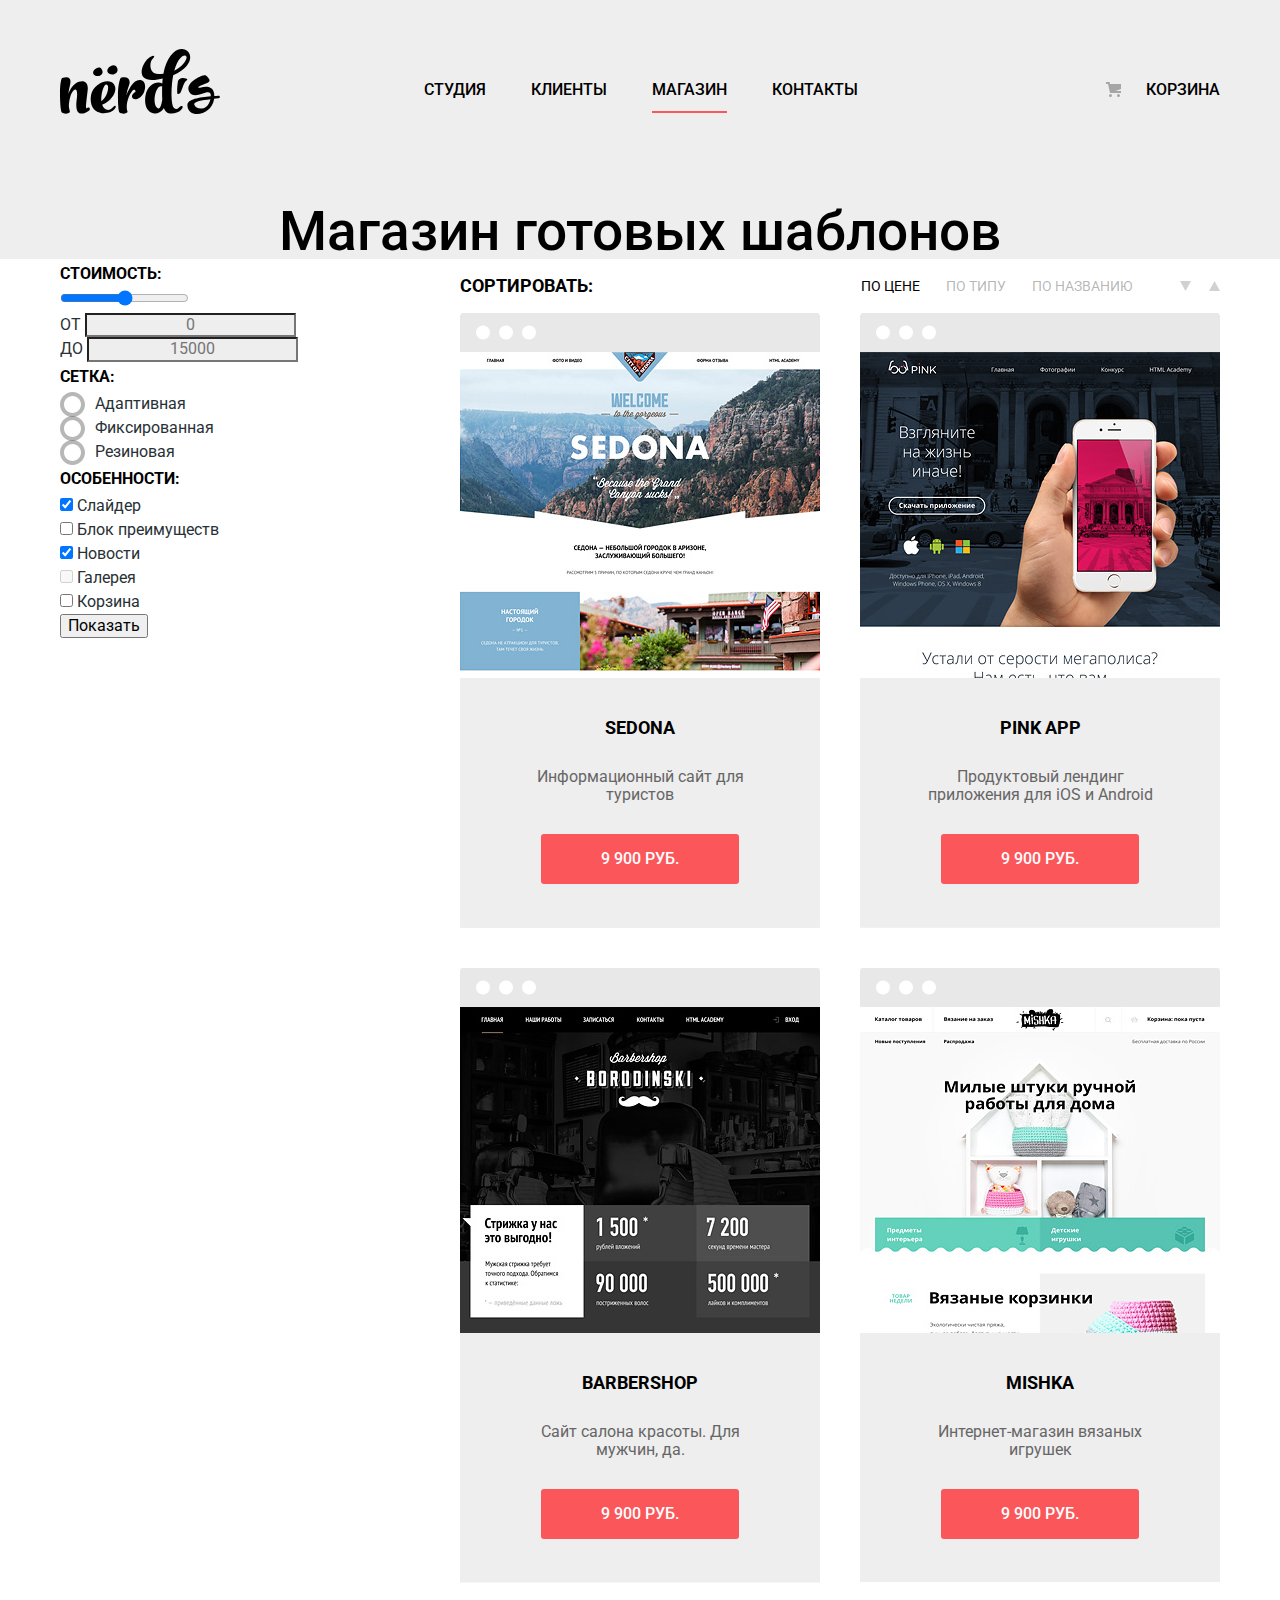
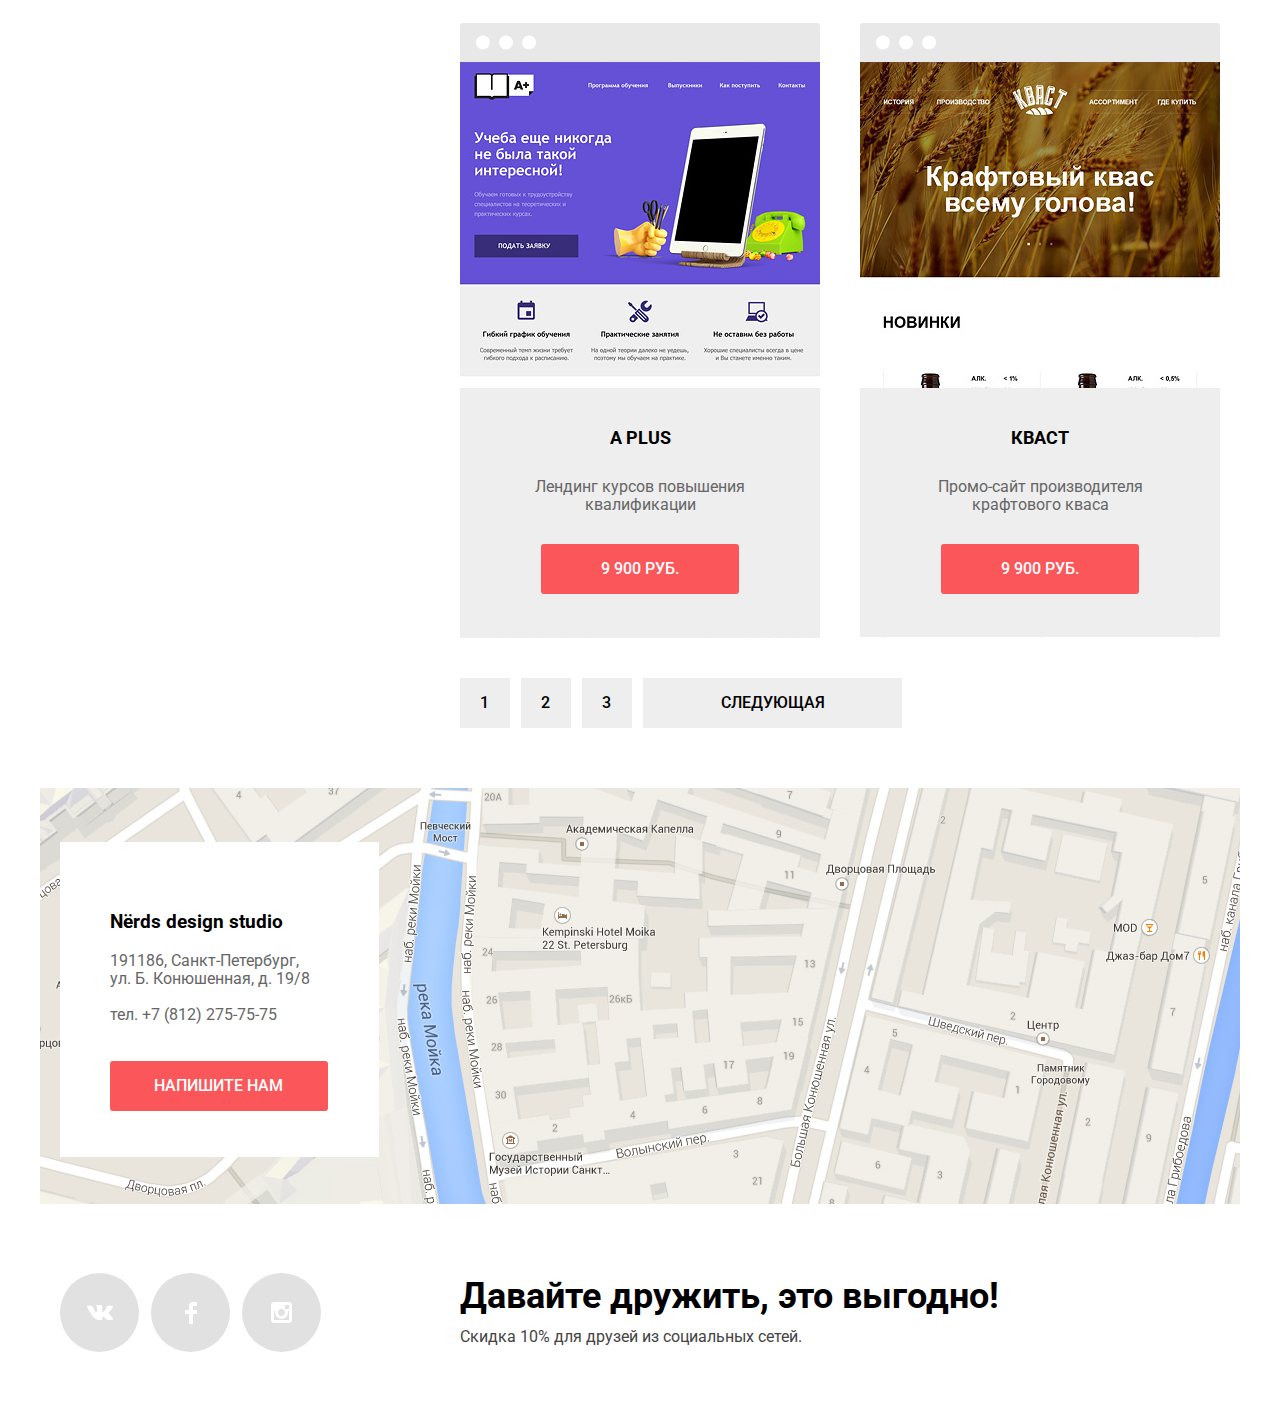
==== commit 99d217b2: "Декор v 1.0" ====
--- a/shop.html
+++ b/shop.html
@@ -12,87 +12,83 @@
       <nav class="main-navigation container">
         <a class="logo-link" href="index.html"><img src="img/nerds-logo.svg" alt="Дизайн-студия Нёрдс"></a>
         <ul class="site-navigation">
-          <li><a class="site-navigation-link" href="#">Студия</a></li>
-          <li><a class="site-navigation-link" href="#">Клиенты</a></li>
-          <li><a class="site-navigation-link site-navigation-current">Магазин</a></li>
-          <li><a class="site-navigation-link" href="#">Контакты</a></li>
+          <li class="site-navigation-item"><a class="site-navigation-link" href="#">Студия</a></li>
+          <li class="site-navigation-item"><a class="site-navigation-link" href="#">Клиенты</a></li>
+          <li class="site-navigation-item"><a class="site-navigation-link site-navigation-current">Магазин</a></li>
+          <li class="site-navigation-item"><a class="site-navigation-link" href="#">Контакты</a></li>
         </ul>
         <a class="cart-navigation-link" href="#"><span>Корзина</span></a>
       </nav>
     </header>
     <main>
       <h1 class="page-title">Магазин готовых шаблонов</h1>
-      <div class="container">
-      <div class="main-flex">
-      <aside class="options">
-        <form action="https://echo.htmlacademy.ru" method="post" name="filter">
-          <fieldset class="options-price">
-            <legend>Стоимость:</legend>
-            <ul class="options-price-range">
-              <li><input type="range"></li>
-              <li>
-                <label>
-                  От
-                  <input type="text" name="price" placeholder="0">
-                </label>
-                <label>
-                  До
-                  <input type="text" name="price" placeholder="15000">
-                </label>
-              </li>
-            </ul>
-          </fieldset>
-          <fieldset class="options-grid">
-            <legend>Сетка:</legend>
-            <ul class="options-grid-radio">
-              <li>
-                <label>
-                  <input type="radio" name="grid_type" value="adaptive" disabled>Адаптивная
-                </label>
-              </li>
-              <li>
-                <label>
-                  <input type="radio" name="grid_type" value="fixed">Фиксированная
-                </label>
-              </li>
-              <li>
-                <label>
-                  <input type="radio" name="grid_type" value="flex">Резиновая
-                </label>
-              </li>
-            </ul>
-          </fieldset>
-          <fieldset class="options-special">
-            <legend>Особенности:</legend>
-            <ul class="options-special-checkbox">
-              <li>
-                <input type="checkbox" value="slider" name="attributes" id="checkbox-one" checked>
-                <label for="checkbox-one">Слайдер</label>
-              </li>
-              <li>
-                <input type="checkbox" value="advantages_block" name="attributes" id="checkbox-two">
-                <label for="checkbox-two">Блок преимуществ</label>
-              </li>
-              <li>
-                <input type="checkbox" value="news" name="attributes" id="checkbox-three" checked>
-                <label for="checkbox-three">Новости</label>
-              </li>
-              <li>
-                <input type="checkbox" value="gallery" name="attributes" id="checkbox-four" disabled>
-                <label for="checkbox-four">Галерея</label>
-              </li>
-              <li>
-                <input type="checkbox" value="cart" name="attributes" id="checkbox-five">
-                <label for="checkbox-five">Корзина</label>
-              </li>
-            </ul>
-          </fieldset>
-          <button class="submit-options-button" type="submit">Показать</button>
-        </form>
-      </aside>
-      <section class="items">
-        <h2 class="visually-hidden">Выбор сайта</h2>
-        <div class="items-sort">
+      <div class="container catalog">
+        <aside class="options">
+          <form action="https://echo.htmlacademy.ru" method="post" name="filter">
+            <fieldset class="options-price">
+              <legend>Стоимость:</legend>
+              <ul class="options-price-range">
+                <li><input type="range"></li>
+                <li>
+                  <label>
+                    От
+                    <input type="text" name="price" placeholder="0">
+                  </label>
+                  <label>
+                    До
+                    <input type="text" name="price" placeholder="15000">
+                  </label>
+                </li>
+              </ul>
+            </fieldset>
+            <fieldset class="options-grid">
+              <legend>Сетка:</legend>
+              <ul class="options-grid-radio">
+                <li>
+                  <input class="visually-hidden input-checkbox" type="radio" name="grid_type" id="adaptive">
+                  <label for="adaptive">Адаптивная</label>
+                </li>
+                <li>
+                  <input class="visually-hidden input-checkbox" type="radio" name="grid_type" id="fixed">
+                  <label for="fixed">Фиксированная</label>
+                </li>
+                <li>
+                  <input class="visually-hidden input-checkbox" type="radio" name="grid_type" id="flex">
+                  <label for="flex">Резиновая</label>
+                </li>
+              </ul>
+            </fieldset>
+            <fieldset class="options-special">
+              <legend>Особенности:</legend>
+              <ul class="options-special-checkbox">
+                <li>
+                  <input type="checkbox" value="slider" name="attributes" id="checkbox-one" checked>
+                  <label for="checkbox-one">Слайдер</label>
+                </li>
+                <li>
+                  <input type="checkbox" value="advantages_block" name="attributes" id="checkbox-two">
+                  <label for="checkbox-two">Блок преимуществ</label>
+                </li>
+                <li>
+                  <input type="checkbox" value="news" name="attributes" id="checkbox-three" checked>
+                  <label for="checkbox-three">Новости</label>
+                </li>
+                <li>
+                  <input type="checkbox" value="gallery" name="attributes" id="checkbox-four" disabled>
+                  <label for="checkbox-four">Галерея</label>
+                </li>
+                <li>
+                  <input type="checkbox" value="cart" name="attributes" id="checkbox-five">
+                  <label for="checkbox-five">Корзина</label>
+                </li>
+              </ul>
+            </fieldset>
+            <button class="submit-options-button" type="submit">Показать</button>
+          </form>
+        </aside>
+        <section class="items">
+          <h2 class="visually-hidden">Выбор сайта</h2>
+          <div class="items-sort">
           <p>Сортировать:</p>
           <ul class="items-sort-options">
             <li>
@@ -106,68 +102,72 @@
             </li>
           </ul>
           <ul class="items-sort-order">
-            <li>
-              <a href="#" aria-label="По убыванию">down</a>
-            </li>
-            <li>
-              <a href="#" aria-label="По возрастанию">up</a>
-            </li>
-          </ul>
-        </div>
-        <ul class="items-list">
-          <li>
+            <li class="items-sort-order-item">
+              <a href="#" aria-label="По убыванию">
+                <img src="img/icon-down-dir.svg">
+              </a>
+            </li>
+            <li class="items-sort-order-item">
+              <a href="#" aria-label="По возрастанию">
+                <img src="img/icon-up-dir.svg">
+              </a>
+            </li>
+          </ul>
+          </div>
+          <ul class="items-list">
+          <li class="catalog-item">
             <img src="img/img-sedona.jpg" width="360" height="576" alt="sedona">
             <div class="items-popup">
-              <a class="popup-link" href="#"><h3>Sedona</h3></a>
+              <a class="popup-link" href="#"><h3 class="items-popup-title">Sedona</h3></a>
               <p>Информационный сайт для туристов</p>
-              <a class="button button-red" href="#">9 900 руб.</a>
-            </div>
-          </li>
-          <li>
+              <a class="button button-price" href="#">9 900 руб.</a>
+            </div>
+          </li>
+          <li class="catalog-item">
             <img src="img/img-pink.jpg" width="360" height="576" alt="pink">
             <div class="items-popup">
-              <a class="popup-link" href=#><h3>Pink app</h3></a>
+              <a class="popup-link" href=#><h3 class="items-popup-title">Pink app</h3></a>
               <p>Продуктовый лендинг приложения для iOS и Android</p>
-              <a class="button button-red" href="#">9 900 руб.</a>
-            </div>
-          </li>
-          <li>
+              <a class="button button-price" href="#">9 900 руб.</a>
+            </div>
+          </li>
+          <li class="catalog-item">
             <img src="img/img-barbershop.jpg" width="360" height="576" alt="borodinski">
             <div class="items-popup">
-              <a class="popup-link" href=#><h3>Barbershop</h3></a>
+              <a class="popup-link" href=#><h3 class="items-popup-title">Barbershop</h3></a>
               <p>Сайт салона красоты. Для мужчин, да.</p>
-              <a class="button button-red" href="#">9 900 руб.</a>
-            </div>
-          </li>
-          <li>
+              <a class="button button-price" href="#">9 900 руб.</a>
+            </div>
+          </li>
+          <li class="catalog-item">
             <img src="img/img-mishka.jpg" width="360" height="576" alt="mishka">
             <div class="items-popup">
-              <a class="popup-link" href=#><h3>Mishka</h3></a>
+              <a class="popup-link" href=#><h3 class="items-popup-title">Mishka</h3></a>
               <p>Интернет-магазин вязаных игрушек</p>
-              <a class="button button-red" href="#">9 900 руб.</a>
-            </div>
-          </li>
-          <li>
+              <a class="button button-price" href="#">9 900 руб.</a>
+            </div>
+          </li>
+          <li class="catalog-item">
             <img src="img/img-aplus.jpg" width="360" height="576" alt="A+">
             <div class="items-popup">
-              <a class="popup-link" href=#><h3>A Plus</h3></a>
+              <a class="popup-link" href=#><h3 class="items-popup-title">A Plus</h3></a>
               <p>Лендинг курсов повышения квалификации</p>
-              <a class="button button-red" href="#">9 900 руб.</a>
-            </div>
-          </li>
-          <li>
+              <a class="button button-price" href="#">9 900 руб.</a>
+            </div>
+          </li>
+          <li class="catalog-item">
             <img src="img/img-kvast.jpg" width="360" height="576" alt="кваст">
             <div class="items-popup">
-              <a class="popup-link" href=#><h3>Кваст</h3></a>
+              <a class="popup-link" href=#><h3 class="items-popup-title">Кваст</h3></a>
               <p>Промо-сайт производителя крафтового кваса</p>
-              <a class="button button-red" href="#">9 900 руб.</a>
-            </div>
-          </li>
-        </ul>
-        <div class="pagination">
+              <a class="button button-price" href="#">9 900 руб.</a>
+            </div>
+          </li>
+          </ul>
+          <div class="pagination">
           <ul class="pagination-list">
             <li>
-              <a class="pagination-list-button pagination-list-current" href="#">1</a>
+              <a class="pagination-list-button pagination-list-activr" href="#">1</a>
             </li>
             <li>
               <a class="pagination-list-button" href="#">2</a>
@@ -176,13 +176,12 @@
               <a class="pagination-list-button" href="#">3</a>
             </li>
             <li>
-              <a class="pagination-list-button" href="#">Следующая</a>
-            </li>
-          </ul>
-        </div>
-      </section>
-    </div>
-    </div>
+              <a class="pagination-list-button pagination-list-next" href="#">Следующая</a>
+            </li>
+          </ul>
+          </div>
+        </section>
+      </div>
     </main>
     <section class="map">
       <h2 class="visually-hidden">Как нас найти</h2>
@@ -197,36 +196,44 @@
       </div> 
     </section>
     <div class="popup-form">
-      <button aria-label="Закрыть форму обратной связи">Закрыть</button>
-      <h3>Напишите нам</h3>
+      <a href="#" aria-label="Закрыть форму обратной связи"><span class="close-popup"></span></a>
+      <h3 class="popup-form-title">Напишите нам</h3>
       <form action="https://echo.htmlacademy.ru" method="post" name="contact_us">
-        <label for="name" class="popup-form-title">Ваше имя:</label>
-        <input class="popup-form-field" name="your_name" type="text" placeholder="Имя Фамилия" id="name">
-        <label for="email" class="popup-form-title">Ваш e-mail:</label>
-        <input class="popup-form-field" name="email" type="email" placeholder="email@example.com" id="email">
-        <label for="message" class="popup-form-title">Текст письма:</label>
+        <div class="input-wrap">
+          <label for="name" class="popup-form-label">Ваше имя:</label>
+          <input class="popup-form-field" name="your_name" type="text" placeholder="Имя Фамилия" id="name">
+        </div>
+        <div class="input-wrap">
+          <label for="email" class="popup-form-label">Ваш e-mail:</label>
+          <input class="popup-form-field" name="email" type="email" placeholder="email@example.com" id="email">
+        </div>
+        <label for="message" class="popup-form-label">Текст письма:</label>
         <textarea name="message" placeholder="В свободной форме" id="message" required></textarea>
-        <button class="button submit-button" type="submit" value="Отправить">Отправить</button>
+        <button class="button-submit" type="submit" value="Отправить">Отправить</button>
       </form>
     </div>
     <footer class="container">
       <div class="social-flex">
         <ul class="social-list">
-          <li>
-           <a class="social-list-icon" href="#"><img src="img/vk-icon.svg" alt="VK"></a>
-          </li>
-          <li>
-            <a class="social-list-icon" href="#"><img src="img/fb-icon.svg" alt="FB">
-            </a>
-          </li>
-          <li>
-            <a class="social-list-icon" href="#"><img src="img/insta-icon.svg" alt="Instagram">
-            </a>
-          </li>
+        <li class="social-list-item">
+         <a class="social-list-link" href="#">
+          <img class="social-list-icon" src="img/vk-icon.svg" alt="VK">
+        </a>
+        </li>
+        <li class="social-list-item">
+          <a class="social-list-link" href="#">
+            <img class="social-list-icon" src="img/fb-icon.svg" alt="FB">
+          </a>
+        </li>
+        <li class="social-list-item">
+          <a class="social-list-link" href="#">
+            <img class="social-list-icon" src="img/insta-icon.svg" alt="Instagram">
+          </a>
+        </li>
         </ul>
         <div class="promo">
-          <h3 class="promo-title">Давайте дружить, это выгодно!</h3>
-          <p>Скидка 10% для друзей из социальных сетей.</p>
+        <h3 class="promo-title">Давайте дружить, это выгодно!</h3>
+        <p>Скидка 10% для друзей из социальных сетей.</p>
         </div>
       </div>
     </footer>
--- a/css/style.css
+++ b/css/style.css
@@ -53,28 +53,29 @@
 .site-navigation {
   margin: 0;
   padding: 0;
+  padding-top: 6px;
   display: flex;
   list-style: none;
 }
 
-.site-navigation li {
-  margin-right: 45px;
-}
-
-.site-navigation li:last-child {
-  margin-right: 0;
+.site-navigation-item {
+  padding: 0;
+  margin: 0;
+  padding-right: 45px;
+}
+
+.cart-navigation-link {
+  display: flex;
+  align-items: center;
+  padding-top: 6px;
 }
 
 .cart-navigation-link::before {
-  content: url("cart-icon.svg");
+  content: "";
+  background: url("../img/cart-icon.svg") no-repeat center;
   width: 15px;
   height: 15px;
-  margin-right: 26px; 
-}
-
-.site-navigation-link:visited,
-.cart-navigation-link:visited {
-  color: black;
+  margin-right: 25px;
 }
 
 .site-navigation-link:hover,
@@ -89,19 +90,21 @@
   color: rgba(0, 0, 0, 0.3);
 }
 
+.site-navigation-current {
+  padding-bottom: 12px;
+  border-bottom: 2px solid #fb565a;
+}
+
+.site-navigation-current,
 .site-navigation-current:hover,
 .site-navigation-current:focus,
-.site-navigation-current,
 .site-navigation-current:active {
-  text-decoration: underline;
-  text-decoration-color: #fb565a;
   color: #000000;
   cursor: auto;
 }
 
 .slider {
   background-color: #eeeeee;
-  position: relative;
 }
 
 .slider-controls {
@@ -158,63 +161,121 @@
   list-style: none;
 }
 
+.slider-image {
+  position: absolute;
+  top: 0;
+  right: 0;
+}
+
+.slider-image-one {
+  top: 8px;
+  right: 31px;
+}
+
 .slider-item {
+  padding: 0;
+  padding-top: 68px;
+  padding-bottom: 79px;
+  margin: 0;
+
+  position: relative;
   display: none;
-  padding: 78px 0 80px 0;
-}
-
-.slider-item:nth-child(3) {
+}
+
+.slider-active {
   display: block;
 }
 
-.slider-item:nth-child(1) {
-  background-image: url("slide-picture1.png");
-  background-repeat: no-repeat;
-  background-position: 93% 18px;
-}
-
-.slider-item:nth-child(2) {
-  background-image: url("slide-picture2.png");
-  background-repeat: no-repeat;
-  background-position: 100% 0;
-}
-
-.slider-item:nth-child(3) {
-  background-image: url("slide-picture3.png");
-  background-repeat: no-repeat;
-  background-position: 100% 20px;
-}
-
-.slider-item h3 {
+.slider-wrap {
+  width: 515px;
+}
+
+.slider-title {
+  text-align: left;
   font-size: 55px;
   font-weight: 500;
   line-height: 55px;
-  margin: 0;
-  margin-bottom: 28px;
-  /* зачем ограничивать ширину? */
-  width: 600px;
+  padding: 0;
+  margin: 0;
+  margin-bottom: 27px;
 }
 
 .slider-item p {
   margin: 0;
-  margin-bottom: 42px;
+  margin-bottom: 38px;
   color: #283136;
-  max-width: 430px;
-}
-
-.button:hover, .button:focus {
+}
+
+.button {
+  display: inline-block;
+  margin: 0;
+  padding: 16px 0;
+  font-weight: 500;
+  line-height: 18px;
+  text-align: center;
+  text-transform: uppercase;
+  color: #ffffff;
+
+  background-color: #fb565a;
+  border: none;
+  border-radius: 3px;
+}
+
+.button:hover,
+.button:focus {
   background-color: #e74246;
 }
 
 .button:active {
   background-color: #d7373b;
   box-shadow: inset 0px 3px 0 0 rgba(0, 1, 1, 0.1);
-}
-
-.button {
+  color: rgba(255, 255, 255, 0.3);
+}
+
+.button-more {
+  padding-left: 54.328px;
+  padding-right: 54.328px;
+}
+
+.button-order-red {
+  padding-left: 39.7265px;
+  padding-right: 39.7265px;
+}
+
+.button-order-green {
+  padding-left: 39.7265px;
+  padding-right: 39.7265px;
+  background-color: #00ca74;
+}
+
+.button-order-green:hover,
+.button-order-green:focus {
+  background-color: #00bc6c;
+}
+
+.button-order-green:active {
+  background-color: #00aa62;
+}
+
+.button-order-yellow {
+  padding-left: 39.7265px;
+  padding-right: 39.7265px;
+  background-color: #efc84a;
+}
+
+.button-order-yellow:hover,
+.button-order-yellow:focus {
+  background-color: #eab534;
+}
+
+.button-order-yellow:active {
+  background-color: #e5a722;
+}
+
+.button-contact {
   display: block;
-  width: 240px;
-  padding: 16px 0;
+  margin-top: 37px;
+  padding: 16px 44.4685px;
   font-weight: 500;
   line-height: 18px;
   text-align: center;
@@ -226,15 +287,19 @@
   border-radius: 3px;
 }
 
-.button:hover,
-.button:focus {
-  background-color: #e74246;
-}
-
-.button:active {
-  background-color: #d7373b;
-  color: rgba(255, 255, 255, 0.3);
-  box-shadow: inset 0px 3px 0 0 rgba(0, 1, 1, 0.1);
+.button-submit {
+  display: block;
+  margin: 0;
+  padding: 16px 83.9995px;
+  font-weight: 500;
+  line-height: 18px;
+  text-align: center;
+  text-transform: uppercase;
+  color: #ffffff;
+
+  background-color: #fb565a;
+  border: none;
+  border-radius: 3px;
 }
 
 .services-list {
@@ -242,7 +307,7 @@
   padding: 0;
   list-style: none;
   display: flex;
-  justify-content: space-between;
+  justify-content: flex-start;
   align-items: center;
 }
 
@@ -251,12 +316,15 @@
   border-bottom: 2px solid #eeeeee;
 }
 
-.services-list li {
+.services-list-item {
   max-width: 300px;
-}
-
-.services-list h3 {
-  margin: 26px 0;
+  margin-right: 100px;
+}
+
+.services-title {
+  margin: 0;
+  margin-top: 18px;
+  margin-bottom: 16px;
   padding: 0;
   font-size: 24px;
   line-height: 30px;
@@ -266,94 +334,45 @@
 
 .services-list p{
   margin: 0;
-  margin-bottom: 35px;
+  margin-bottom: 33px;
   padding: 0;
   color: #283136;
-}
-
-.button-order {
-  display: block;
-  width: 160px;
-  line-height: 18px;
-  padding: 16px 0;
-  text-align: center;
-  text-transform: uppercase;
-  background-color: #fb565a;
-  color: #ffffff;
-  font-weight: 500;
-  border: none;
-  border-radius: 3px;
-}
-
-.button-order-green {
-  background-color: #00ca74;
-}
-
-.button-order-yellow {
-  background-color: #efc84a;
-}
-
-.button-order-red:hover, .button-order-red:focus {
-  background-color: #e74246;
-}
-
-.button-order-red:active {
-  background-color: #d7373b;
-  box-shadow: inset 0px 3px 0 0 rgba(0, 1, 1, 0.1);
-}
-
-.button-order-green:hover, .button-order-green:focus {
-  background-color: #00bc6c;
-}
-
-.button-order-green:active {
-  background-color: #00aa62;
-  box-shadow: inset 0px 3px 0 0 rgba(0, 1, 1, 0.1);
-}
-
-.button-order-yellow:hover, .button-order-yellow:focus {
-  background-color: #eab534;
-}
-
-.button-order-yellow:active {
-  background-color: #e5a722;
-  box-shadow: inset 0px 3px 0 0 rgba(0, 1, 1, 0.1);
+  text-align: left;
 }
 
 .about {
   display: flex;
   justify-content: space-between;
   align-content: center;
-  padding-bottom: 76px;
-  margin-bottom: 46px;
+  padding-bottom: 71px;
   border-bottom: 2px solid #eeeeee;
 }
 
 .about-left {
   max-width: 650px;
-  padding-top: 80px;
-}
-
-.about-left h3 {
+  padding-top: 73px;
+}
+
+.about-left-main-title {
   font-size: 45px;
   line-height: 45px;
   font-weight: 500;
   padding: 0;
   margin: 0;
-  margin-bottom: 35px;
+  margin-bottom: 34px;
 }
 
 .about-left p {
   color: #283136;
   padding: 0;
   margin: 0;
-  margin-bottom: 42px;
-}
-
-.about-left h4 {
+  margin-bottom: 38px;
+}
+
+.about-left-title {
   font-weight: bold;
   padding: 0;
-  padding-bottom: 35px;
+  padding-bottom: 24px;
   margin: 0;
   text-transform: uppercase;
 }
@@ -364,13 +383,23 @@
   list-style: none;
 }
 
-.about-left-list li {
+.about-left-list-item {
   color: #283136;
-  margin-bottom: 35px;
-}
-
-.about-left-list li:last-child {
+  margin-bottom: 25px;
+  display: flex;
+  align-items: center;
+}
+
+.about-left-list-item:last-child {
   margin-bottom: 0;
+}
+
+.about-left-list-item::before {
+  content: "";
+  background: #fb565a;
+  width: 25px;
+  height: 2px;
+  margin-right: 5px;
 }
 
 .about-right {
@@ -378,19 +407,27 @@
   padding-top: 40px;
 }
 
-.about-right h4 {
+.about-right-title {
   font-weight: bold;
   text-transform: uppercase;
   text-align: center;
   margin: 0;
-  margin-top: 41px;
-  margin-bottom: 49px;
+  margin-top: 28px;
+  margin-bottom: 41px;
   padding: 0;
 }
 
 table {
   border-spacing: 0;
   border-collapse: collapse;
+}
+
+sup {
+  top: -15px;
+  font-size: 57%;
+  line-height: 0;
+  position: relative;
+  vertical-align: baseline;
 }
 
 .table-first-row {
@@ -403,19 +440,19 @@
   padding-top: 0;
   padding-left: 0;
   padding-right: 22px;
-  padding-bottom: 3px;
-}
-
-td:nth-child(3) {
+}
+
+td:last-child {
   padding-right: 0;
 }
 
 .table-second-row td {
+  padding-top: 18px;
   padding-bottom: 0;
+  line-height: 18px;
 }
 
 .partners {
-  padding-bottom: 50px;
   border-bottom: 2px solid #eeeeee;
   margin-bottom: 80px;
 }
@@ -423,68 +460,123 @@
 .partners-list {
   margin: 0;
   padding: 0;
+  padding-left: 31px;
+  padding-right: 43px;
   list-style: none;
   display: flex;
+  align-items: center;
   justify-content: space-between;
-  align-items: center;
-}
-
-.partners-list a {
+}
+
+.partners-list-item {
+  margin: 0;
+  position: relative;
+}
+
+.partner-one {
+  padding-right: 48px;
+}
+
+.partner-one::after {
+  content: "";
+  position: absolute;
+  width: 2px;
+  height: 52px;
+  background: #eeeeee;
+  top: 0;
+  right: 0;
+}
+
+.partner-two {
+  padding-left: 44.5px;
+  padding-right: 44.5px;
+}
+
+.partner-two::after {
+  content: "";
+  position: absolute;
+  width: 2px;
+  height: 52px;
+  background: #eeeeee;
+  top: 0;
+  right: 0;
+}
+
+.partner-three {
+  padding-left: 56.5px;
+  padding-right: 56.5px;
+}
+
+.partner-three::after {
+  content: "";
+  position: absolute;
+  width: 2px;
+  height: 52px;
+  background: #eeeeee;
+  top: 0;
+  right: 0;
+}
+
+.partner-four {
+  padding-left: 63px;
+}
+
+.partners-link {
   opacity: 0.2;
 }
 
-.partners-list a:hover, .partners-list a:focus {
+.partners-link:hover, .partners-link:focus {
   opacity: 1;
 }
 
-.partners-list a:active {
+.partners-link:active {
   opacity: 0.1;
 }
 
 .temp-map {
   padding-top: 54px;
-  height: 100%;
-  background: url("map.jpg") no-repeat;
+  height: 416px;
+  background: url("../img/map.jpg") no-repeat center;
 }
 
 .contacts {
   width: 219px;
   min-height: 207px;
-  padding: 54px 50px 47px 50px;
-  margin-top: 54px;
+  padding-top: 49px;
+  padding-right: 50px;
+  padding-bottom: 46px;
+  padding-left:50px;
   background-color: #ffffff;
 }
 
-.contacts h3 {
-  padding: 0;
-  margin: 0;
-  margin-bottom: 32px;
+.contacts-title {
+  padding: 0;
+  margin: 0;
+  margin-bottom: 23px;
+  font-size: 18px;
   line-height: 30px;
   text-transform: uppercase;
 }
 
 .contacts p {
+  margin: 0;
+  margin-top: 18px;
   width: 201px;
   line-height: 18px;
   color: #666666;
 }
 
-.button-contact {
-  display: block;
-  width: 219px;
-  text-transform: uppercase;
-  color: #ffffff;
-  line-height: 18px;
-  font-weight: 500;
-  background-color: #fb565a;
-  border: none;
-  border-radius: 3px;
-  padding: 16px 0;
-  margin-top: 37px;
-}
-
-.popup-form {
-  display: none;
+textarea {
+  margin-bottom: 47px;
+  width: 743px;
+  height: 114px;
+  padding: 0;
+  padding-left: 15px;
+  padding-top: 14px;
+  resize: none;
+  line-height: 18px;
+  text-align: left;
+  border: solid 2px #d7dcde;
 }
 
 .social-flex {
@@ -495,7 +587,6 @@
 }
 
 .social-list {
-  width: 259px;
   margin: 0;
   margin-right: 139px;
   padding: 0;
@@ -504,15 +595,15 @@
   align-items: center;
 }
 
-.social-list li {
+.social-list-item {
   padding-right: 12px;
 }
 
-.social-list li:last-child {
+.social-list-item:last-child {
   padding-right: 0;
 }
 
-.social-list-icon {
+.social-list-link {
   width: 79px;
   height: 79px;
   display: flex;
@@ -522,16 +613,16 @@
   border-radius: 60px;
 }
 
-.social-list-icon:hover, .social-list-icon:focus {
+.social-list-link:hover, .social-list-link:focus {
   background-color: #e74246;
 }
 
-.social-list-icon:active {
+.social-list-link:active {
   background-color: #d7373b;
   box-shadow: inset 0px 3px 0 0 rgba(0, 1, 1, 0.1);
 }
 
-.social-list-icon img:active {
+.social-list-icon:active {
   opacity:0.3;
 }
 
@@ -552,25 +643,34 @@
 
 /* __________________________ */
 
-.popup-link h3 {
+.items-popup-title {
+  margin: 0;
+  margin-bottom: 25px;
+  padding: 0;
   font-size: 18px;
   line-height: 30px;
   font-weight: bold;
   text-transform: uppercase;
-  margin-bottom: 25px;
+}
+
+.items-popup {
   padding-top: 35px;
-}
-
-.items-popup p {
-  line-height: 18px;
-  color: #666666;
-  margin-bottom: 30px;
-}
-
-.items-popup {
   background-color: #eeeeee;
   text-align: center;
-  display: none;
+  position: absolute;
+  width: 360px;
+  bottom: 41px;
+  right: 0;
+
+}
+
+.items-popup p {
+  line-height: 18px;
+  color: #666666;
+  margin: 0 auto;
+  text-align: center;
+  max-width: 227px;
+
 }
 
 .page-title {
@@ -608,37 +708,52 @@
   font-weight: bold;
 }
 
-.options-special-checkbox label,
+.options-special-checkbox label {
+  line-height: 20px;
+  color: #283136;
+}
+
+.options-grid-radio li {
+  position: relative;
+  padding-left: 35px;
+  display: block;
+}
+
+.input-checkbox + label::before {
+  content: "";
+  background: url(../img/radio-off.svg) no-repeat center;
+  width: 25px;
+  height: 25px;
+  display: block;
+  position: absolute;
+  top: 0;
+  left: 0;
+  opacity: 0.4;
+}
+
+.input-checkbox:checked + label::after {
+  content: "";
+  background: url(../img/radio-on.svg) no-repeat center;
+  width: 25px;
+  height: 25px;
+  display: block;
+  position: absolute;
+  top: 0;
+  left: 0;
+  opacity: 0.4;
+}
+
 .options-grid-radio label {
   line-height: 20px;
   color: #283136;
 }
 
-.submit-options-button {
-  line-height: 18px;
-  font-weight: 500;
-  background-color: #eeeeee;
-  text-transform: uppercase;
-}
-
-.submit-options-button:hover,
-.submit-options-button:focus {
-  background-color: #dfdfdf;
-}
-
-.submit-options-button:active {
-  background-color: #d5d5d5;
-  box-shadow: inset 0px 3px 0 0 rgba(0, 1, 1, 0.1);
-  color: rgba(0, 0, 0, 0.3);
-}
-
 .items-sort p {
   font-size: 18px;
   line-height: 18px;
   font-weight: bold;
   text-transform: uppercase;
-  margin-top: 0;
-  margin-bottom: 0;
+  margin-right: auto;
 }
 
 .options-price label {
@@ -653,12 +768,43 @@
   padding: 0;
 }
 
+.items-sort-order-item:first-child {
+  margin-right: 18px;
+}
+
+.items-sort-order-item a {
+  opacity: 0.2;
+}
+
 .pagination-list {
   list-style: none;
   margin: 0;
-  padding: 0;
-  display: flex;
-  justify-content: center;
+  margin-bottom: 60px;
+  padding: 0;
+  display: flex;
+  justify-content: flex-start;
+  align-items: center;
+}
+
+.pagination-list-button {
+  line-height: 18px;
+  font-weight: 500;
+  text-align: center;
+  display: inline-block;
+  padding: 16px 20.449px;
+  background-color: #eeeeee;
+  text-transform: uppercase;
+}
+
+.pagination-list-active {
+  background-color: #ffffff;
+  border: solid 3px #dbdbdb;
+  padding: 13.25px 17.449px;
+}
+
+.pagination-list-next {
+  padding-left: 77.881px;
+  padding-right: 77.881px;
 }
 
 .pagination-list li {
@@ -674,24 +820,40 @@
   margin: 0;
   padding: 0;
   display: flex;
-  min-width: 760px;
+  width: 760px;
   flex-wrap: wrap;
-  justify-content: center;
-}
-
-.items-list li {
-  margin-right: 40px;
-  margin-bottom: 33px;
-}
-
-.items-list li:last-child {
-  margin-right: 40px;
-  margin-bottom: 33px;
+  justify-content: space-between;
+}
+
+.catalog-item {
+  padding-bottom: 33px;
+  position: relative;
+}
+
+.catalog-item::before {
+  content: "";
+  background: url(../img/browser.svg) no-repeat center;
+  display: block;
+  width: 360px;
+  height: 39px;
+  opacity: 0.12;
+}
+
+.button-price {
+  margin-top: 30px;
+  margin-bottom: 43px;
+  padding-left: 60.426px;
+  padding-right: 60.426px;
+}
+
+.button-price:active {
+  color: #ffffff;
 }
 
 .items-sort-options {
   display: flex;
   justify-content: flex-end;
+  margin-right: 47px;
 }
 
 .items-sort-options li {
@@ -709,44 +871,6 @@
 
 .items-sort-order li:last-child {
   margin-right: 0;
-}
-
-.pagination-list-button {
-  line-height: 18px;
-  font-weight: 500;
-  text-transform: uppercase;
-  background-color: #eeeeee;
-  padding: 17px 21px;
-}
-
-.pagination-list-current {
-  padding: 17px 18px;
-}
-
-.pagination-list a {
-  display: inline-block;
-}
-
-.pagination-list-button:hover, .pagination-list-button:focus {
-  background-color: #dfdfdf;
-}
-
-.pagination-list-button:active {
-  background-color: #d5d5d5;
-  color: rgba(0, 0, 0, 0.3);
-}
-
-.pagination-list-button:visited {
-  color: #000000;
-}
-
-.pagination-list-current,
-.pagination-list-current:hover,
-.pagination-list-current:focus,
-.pagination-list-button.pagination-list-current:active {
-  border: solid 3px #dbdbdb;
-  background-color: white;
-  color: black;
 }
 
 .items-sort-options-link {
@@ -769,17 +893,6 @@
   color: black;
 }
 
-.submit-options-button:hover,
-.submit-options-button:focus {
-  background-color: #dfdfdf;
-}
-
-.submit-options-button:active,
-.pagination-list-button:active {
-  background-color: #d5d5d5;
-  color: rgba(0, 0, 0, 0.3);
-}
-
 .popup-link:hover,
 .popup-link:focus {
   color: #fb565a;
@@ -789,9 +902,49 @@
   color: rgba(0, 0, 0, 0.3);
 }
 
+.popup-form {
+  width: 760px;
+  padding-top: 73px;
+  padding-left: 100px;
+  padding-right: 100px;
+  padding-bottom: 45px;
+  box-shadow: 0px 20px 40px 0 rgba(0, 1, 1, 0.75);
+  display: none;
+  position: relative;
+}
+
+.close-popup {
+  position: absolute;
+  top: 0;
+  right: 0;
+  background: url(../img/close-cross.svg) no-repeat center;
+  width: 21px;
+  height: 21px;
+  opacity: 0.3;
+}
+
+.input-wrap {
+  display: inline-block;
+  margin-bottom: 36px;
+}
+
+.input-wrap:first-child {
+  margin-right: 38px;
+}
+
+.popup-form-title {
+  font-size: 45px;
+  line-height: 45px;
+  font-weight: 500;
+  margin: 0;
+  margin-bottom: 49px;
+}
+
 .popup-form label {
   line-height: 18px;
   font-weight: bold;
+  display: block;
+  margin-bottom: 12px;
 }
 
 .popup-form-field:invalid {
@@ -799,7 +952,11 @@
   color: #e74246;
 }
 
-.popup-form-field, textarea {
+.popup-form-field {
+  width: 340px;
+  padding-left: 16px;
+  padding-top: 14px;
+  padding-bottom: 14px;
   line-height: 18px;
   text-align: left;
   border: solid 2px #d7dcde;
@@ -826,7 +983,7 @@
 }
 
 .options {
-  margin-right: 100px;
+  width: 261px;
 }
 
 .main-flex {
@@ -839,28 +996,17 @@
   padding: 0;
 }
 
+.catalog {
+  display: flex;
+  justify-content: space-between;
+}
+
 .items {
-  display: flex;
-  flex-direction: column;
-}
-
-.items-popup {
-  width: 360px;
+  width: 760px;
 }
 
 .items-sort {
   display: flex;
   align-items: center;
-  justify-content: space-between;
-}
-
-input[name="price"] {
-  width: 80px;
-  height: 38px;
-  border: none;
-  margin-left: 11px;
-}
-
-input[type="range"] {
-  min-width: 260px;
+  justify-content: flex-end;
 }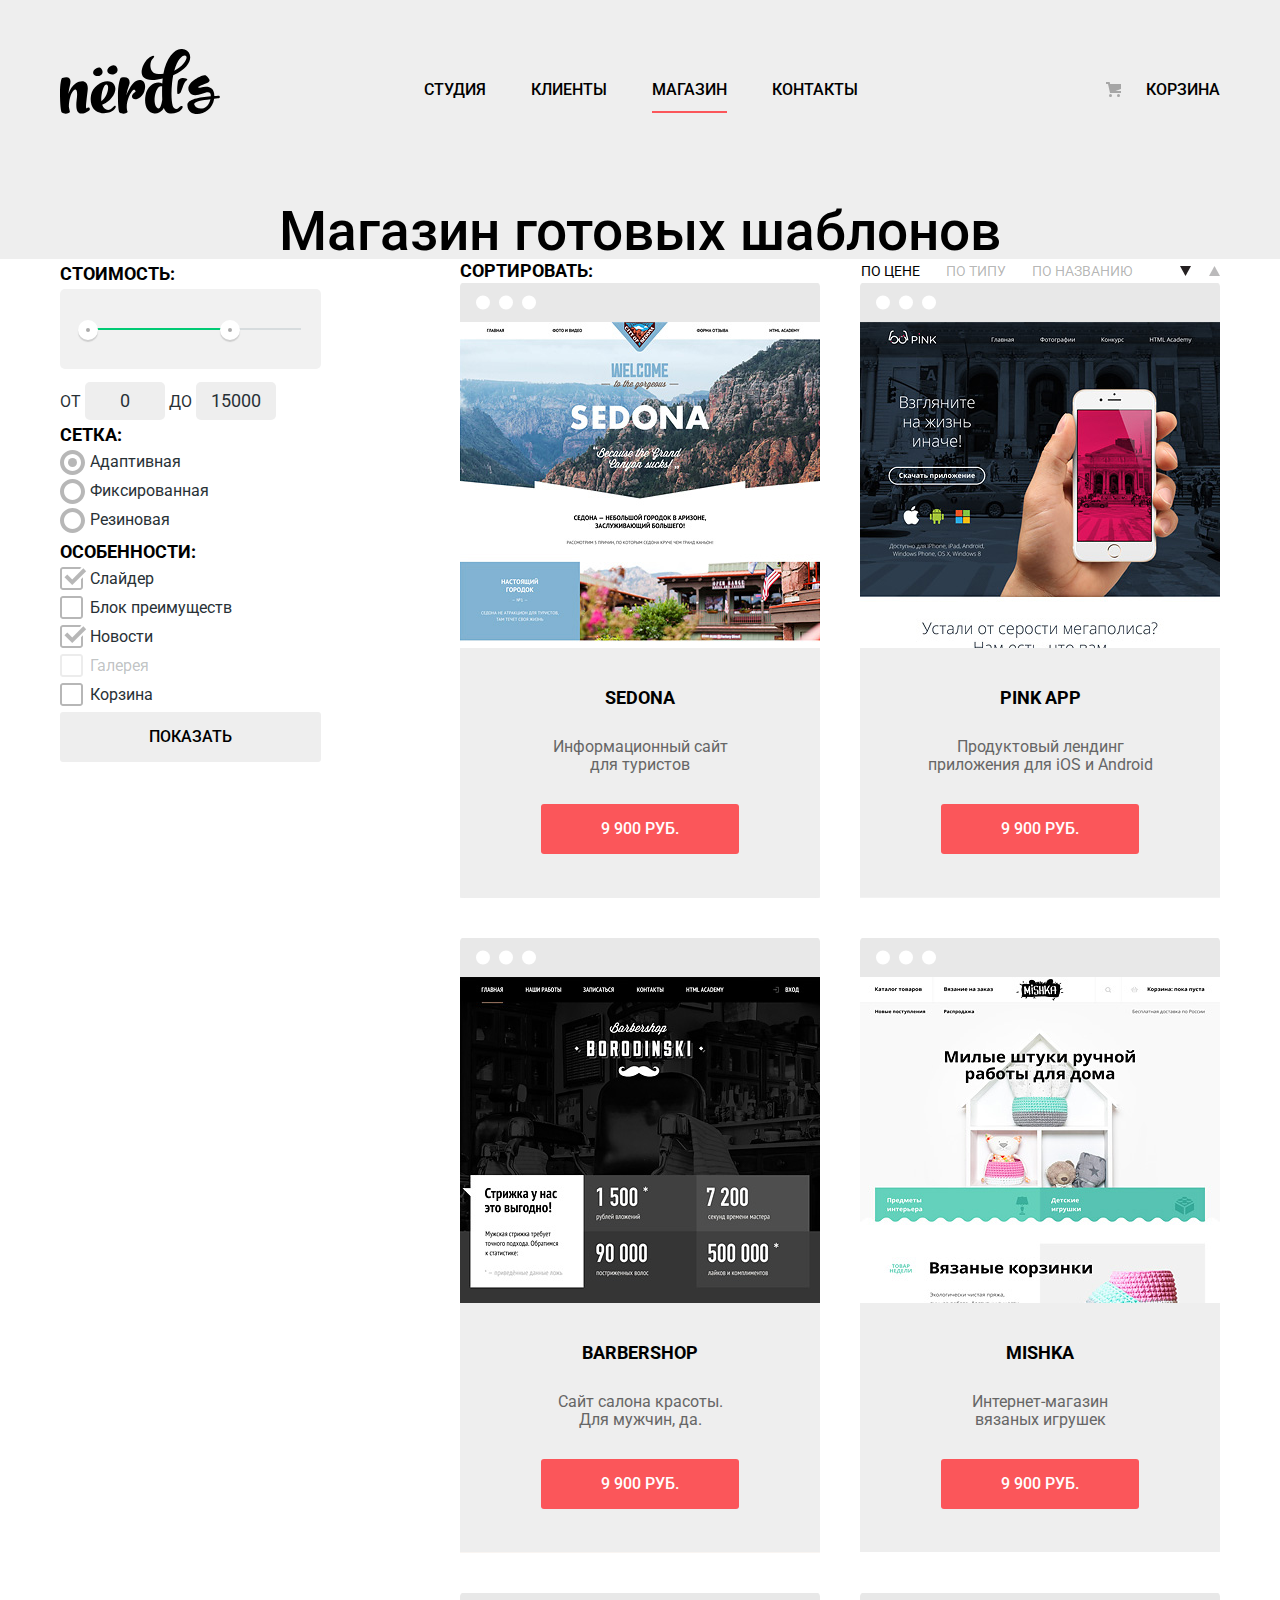
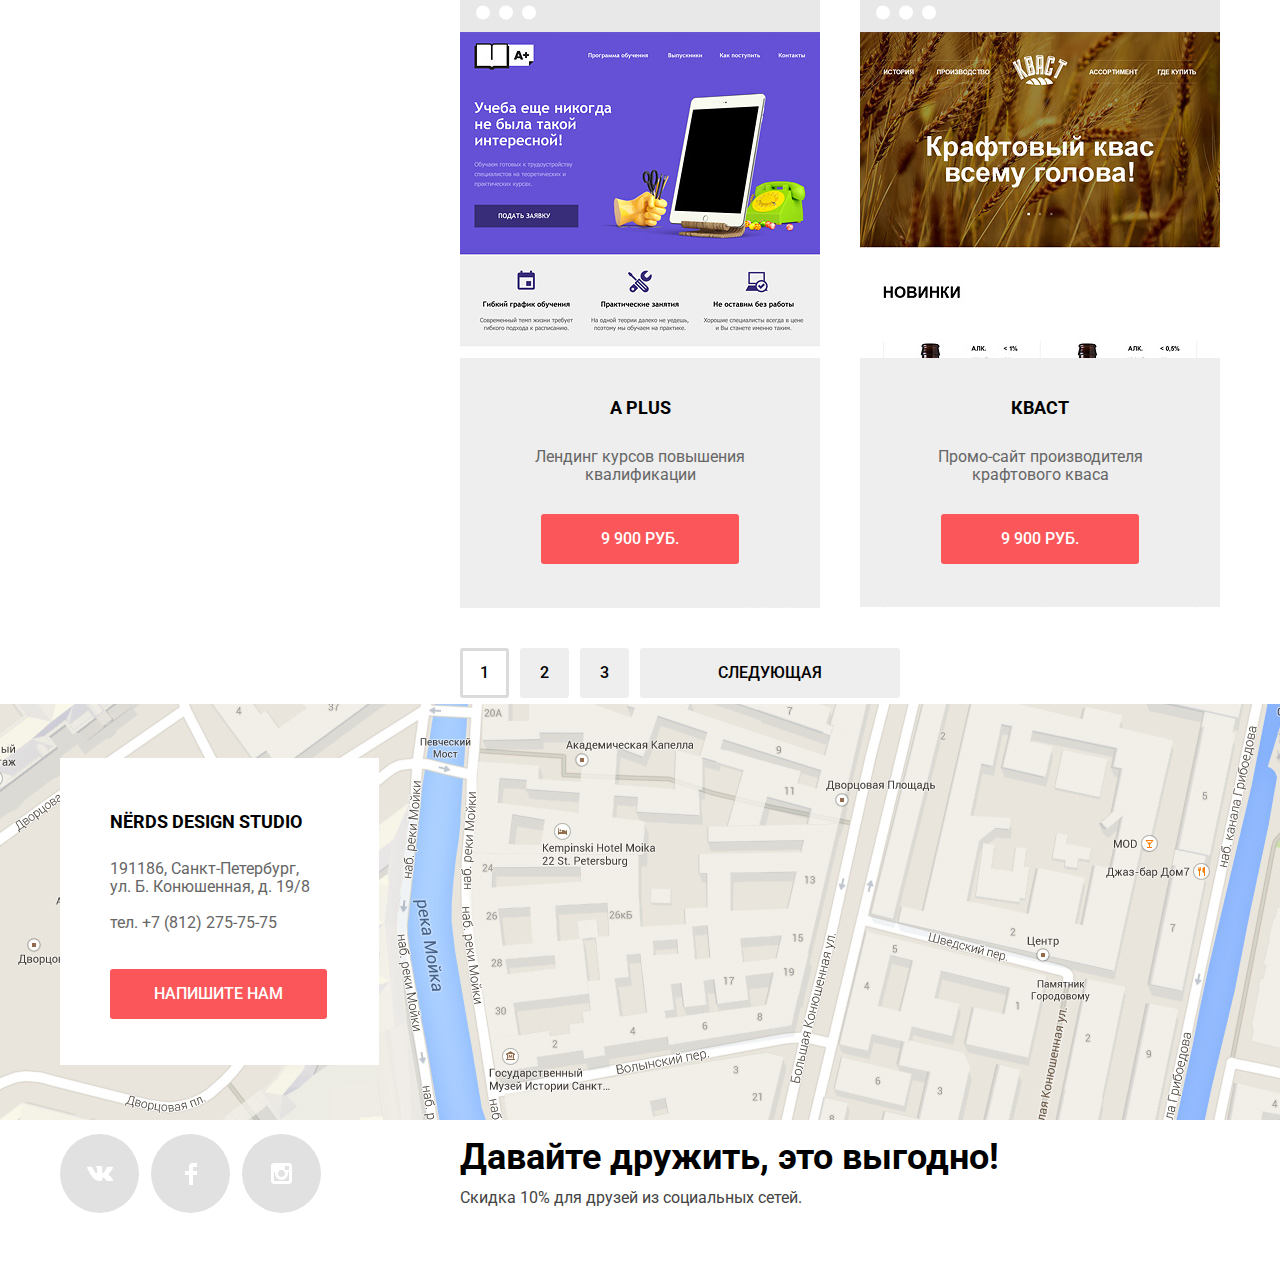
==== commit d9033ca4: "Декор доделан" ====
--- a/shop.html
+++ b/shop.html
@@ -23,76 +23,78 @@
     <main>
       <h1 class="page-title">Магазин готовых шаблонов</h1>
       <div class="container catalog">
-        <aside class="options">
-          <form action="https://echo.htmlacademy.ru" method="post" name="filter">
-            <fieldset class="options-price">
-              <legend>Стоимость:</legend>
-              <ul class="options-price-range">
-                <li><input type="range"></li>
-                <li>
-                  <label>
-                    От
-                    <input type="text" name="price" placeholder="0">
-                  </label>
-                  <label>
-                    До
-                    <input type="text" name="price" placeholder="15000">
-                  </label>
+        <aside class="filter">
+          <form class="filter-form" action="https://echo.htmlacademy.ru" method="post" name="filter">
+            <fieldset class="form-fieldset">
+              <legend class="form-legend">Стоимость:</legend>
+              <ul class="filter-list">
+                <li class="list-item-range">
+                  <div class="scale">
+                    <div class="bar"></div>
+                  </div>
+                  <div class="range range-min"></div>
+                  <div class="range range-max"></div>
+                </li>
+                <li class="list-item-price">
+                  <label class="price-label" for="min-price">От</label>
+                  <input class="input-text" id="min-price" type="text" name="price" placeholder="0">
+                  <label class="price-label" for="max-price">До</label>
+                  <input class="input-text" id="max-price" type="text" name="price" placeholder="15000">
                 </li>
               </ul>
             </fieldset>
-            <fieldset class="options-grid">
-              <legend>Сетка:</legend>
-              <ul class="options-grid-radio">
-                <li>
-                  <input class="visually-hidden input-checkbox" type="radio" name="grid_type" id="adaptive">
-                  <label for="adaptive">Адаптивная</label>
-                </li>
-                <li>
-                  <input class="visually-hidden input-checkbox" type="radio" name="grid_type" id="fixed">
-                  <label for="fixed">Фиксированная</label>
-                </li>
-                <li>
-                  <input class="visually-hidden input-checkbox" type="radio" name="grid_type" id="flex">
-                  <label for="flex">Резиновая</label>
+            <fieldset class="form-fieldset">
+              <legend class="form-legend">Сетка:</legend>
+              <ul class="filter-list">
+                <li class="filter-list-item">
+                  <input class="visually-hidden input-radio" type="radio" name="grid_type" id="adaptive" checked>
+                  <label class="filter-label label-radio" for="adaptive">Адаптивная</label>
+                </li>
+                <li class="filter-list-item">
+                  <input class="visually-hidden input-radio" type="radio" name="grid_type" id="fixed">
+                  <label class="filter-label label-radio" for="fixed">Фиксированная</label>
+                </li>
+                <li class="filter-list-item">
+                  <input class="visually-hidden input-radio" type="radio" name="grid_type" id="flex">
+                  <label class="filter-label label-radio" for="flex">Резиновая</label>
                 </li>
               </ul>
             </fieldset>
-            <fieldset class="options-special">
-              <legend>Особенности:</legend>
-              <ul class="options-special-checkbox">
-                <li>
-                  <input type="checkbox" value="slider" name="attributes" id="checkbox-one" checked>
-                  <label for="checkbox-one">Слайдер</label>
-                </li>
-                <li>
-                  <input type="checkbox" value="advantages_block" name="attributes" id="checkbox-two">
-                  <label for="checkbox-two">Блок преимуществ</label>
-                </li>
-                <li>
-                  <input type="checkbox" value="news" name="attributes" id="checkbox-three" checked>
-                  <label for="checkbox-three">Новости</label>
-                </li>
-                <li>
-                  <input type="checkbox" value="gallery" name="attributes" id="checkbox-four" disabled>
-                  <label for="checkbox-four">Галерея</label>
-                </li>
-                <li>
-                  <input type="checkbox" value="cart" name="attributes" id="checkbox-five">
-                  <label for="checkbox-five">Корзина</label>
+            <fieldset class="form-fieldset">
+              <legend class="form-legend">Особенности:</legend>
+              <ul class="filter-list">
+                <li class="filter-list-item">
+                  <input class="visually-hidden input-checkbox" type="checkbox" value="slider" name="attributes" id="checkbox-one" checked>
+                  <label class="filter-label label-checkbox" for="checkbox-one">Слайдер</label>
+                </li>
+                <li class="filter-list-item">
+                  <input class="visually-hidden input-checkbox" type="checkbox" value="advantages_block" name="attributes" id="checkbox-two">
+                  <label class="filter-label label-checkbox" for="checkbox-two">Блок преимуществ</label>
+                </li>
+                <li class="filter-list-item">
+                  <input class="visually-hidden input-checkbox" type="checkbox" value="news" name="attributes" id="checkbox-three" checked>
+                  <label class="filter-label label-checkbox" for="checkbox-three">Новости</label>
+                </li>
+                <li class="filter-list-item">
+                  <input class="visually-hidden input-checkbox" type="checkbox" value="gallery" name="attributes" id="checkbox-four" disabled>
+                  <label class="filter-label label-checkbox" for="checkbox-four">Галерея</label>
+                </li>
+                <li class="filter-list-item">
+                  <input class="visually-hidden input-checkbox" type="checkbox" value="cart" name="attributes" id="checkbox-five">
+                  <label class="filter-label label-checkbox" for="checkbox-five">Корзина</label>
                 </li>
               </ul>
             </fieldset>
-            <button class="submit-options-button" type="submit">Показать</button>
+            <button class="button button-catalog button-gray" type="submit">Показать</button>
           </form>
         </aside>
         <section class="items">
           <h2 class="visually-hidden">Выбор сайта</h2>
           <div class="items-sort">
-          <p>Сортировать:</p>
+          <h3 class="items-sort-title">Сортировать:</h3>
           <ul class="items-sort-options">
             <li>
-              <a class="items-sort-options-link items-sort-options-current" href="#">По цене</a>
+              <a class="items-sort-options-link items-sort-options-current">По цене</a>
             </li>
             <li>
               <a class="items-sort-options-link" href="#">По типу</a>
@@ -103,12 +105,12 @@
           </ul>
           <ul class="items-sort-order">
             <li class="items-sort-order-item">
-              <a href="#" aria-label="По убыванию">
+              <a class="sort-controls sort-controls-current" aria-label="По убыванию">
                 <img src="img/icon-down-dir.svg">
               </a>
             </li>
             <li class="items-sort-order-item">
-              <a href="#" aria-label="По возрастанию">
+              <a class="sort-controls" href="#" aria-label="По возрастанию">
                 <img src="img/icon-up-dir.svg">
               </a>
             </li>
@@ -119,8 +121,8 @@
             <img src="img/img-sedona.jpg" width="360" height="576" alt="sedona">
             <div class="items-popup">
               <a class="popup-link" href="#"><h3 class="items-popup-title">Sedona</h3></a>
-              <p>Информационный сайт для туристов</p>
-              <a class="button button-price" href="#">9 900 руб.</a>
+              <p>Информационный сайт для&nbspтуристов</p>
+              <a class="button button-price button-red" href="#">9 900 руб.</a>
             </div>
           </li>
           <li class="catalog-item">
@@ -128,23 +130,23 @@
             <div class="items-popup">
               <a class="popup-link" href=#><h3 class="items-popup-title">Pink app</h3></a>
               <p>Продуктовый лендинг приложения для iOS и Android</p>
-              <a class="button button-price" href="#">9 900 руб.</a>
+              <a class="button button-price button-red" href="#">9 900 руб.</a>
             </div>
           </li>
           <li class="catalog-item">
             <img src="img/img-barbershop.jpg" width="360" height="576" alt="borodinski">
             <div class="items-popup">
               <a class="popup-link" href=#><h3 class="items-popup-title">Barbershop</h3></a>
-              <p>Сайт салона красоты. Для мужчин, да.</p>
-              <a class="button button-price" href="#">9 900 руб.</a>
+              <p>Сайт салона красоты. Для&nbspмужчин, да.</p>
+              <a class="button button-price button-red" href="#">9 900 руб.</a>
             </div>
           </li>
           <li class="catalog-item">
             <img src="img/img-mishka.jpg" width="360" height="576" alt="mishka">
             <div class="items-popup">
               <a class="popup-link" href=#><h3 class="items-popup-title">Mishka</h3></a>
-              <p>Интернет-магазин вязаных игрушек</p>
-              <a class="button button-price" href="#">9 900 руб.</a>
+              <p>Интернет-магазин вязаных&nbspигрушек</p>
+              <a class="button button-price button-red" href="#">9 900 руб.</a>
             </div>
           </li>
           <li class="catalog-item">
@@ -152,7 +154,7 @@
             <div class="items-popup">
               <a class="popup-link" href=#><h3 class="items-popup-title">A Plus</h3></a>
               <p>Лендинг курсов повышения квалификации</p>
-              <a class="button button-price" href="#">9 900 руб.</a>
+              <a class="button button-price button-red" href="#">9 900 руб.</a>
             </div>
           </li>
           <li class="catalog-item">
@@ -160,23 +162,23 @@
             <div class="items-popup">
               <a class="popup-link" href=#><h3 class="items-popup-title">Кваст</h3></a>
               <p>Промо-сайт производителя крафтового кваса</p>
-              <a class="button button-price" href="#">9 900 руб.</a>
+              <a class="button button-price button-red" href="#">9 900 руб.</a>
             </div>
           </li>
           </ul>
           <div class="pagination">
           <ul class="pagination-list">
             <li>
-              <a class="pagination-list-button pagination-list-activr" href="#">1</a>
-            </li>
-            <li>
-              <a class="pagination-list-button" href="#">2</a>
-            </li>
-            <li>
-              <a class="pagination-list-button" href="#">3</a>
-            </li>
-            <li>
-              <a class="pagination-list-button pagination-list-next" href="#">Следующая</a>
+              <a class="button button-pagination button-gray button-pagination-current">1</a>
+            </li>
+            <li>
+              <a class="button button-pagination button-gray" href="#">2</a>
+            </li>
+            <li>
+              <a class="button button-pagination button-gray" href="#">3</a>
+            </li>
+            <li>
+              <a class="button button-pagination button-gray button-pagination-next" href="#">Следующая</a>
             </li>
           </ul>
           </div>
@@ -185,18 +187,18 @@
     </main>
     <section class="map">
       <h2 class="visually-hidden">Как нас найти</h2>
-      <div class="container temp-map">
-        <!--<img src="img/map.jpg" width="1440" height="416" alt="Карта">-->
+      <div class="container map-container">
+        <img class="map-image" src="img/map.jpg" width="1440" height="416" alt="Карта">
         <div class="contacts">
-          <h3>Nёrds design studio</h3>
+          <h3 class="contacts-title">Nёrds design studio</h3>
           <p>191186, Санкт-Петербург, ул. Б. Конюшенная, д. 19/8</p>
           <p>тел. +7 (812) 275-75-75</p>
-          <button class="button-contact">Напишите нам</button>
+          <button class="button button-contact button-red">Напишите нам</button>
         </div>
       </div> 
     </section>
     <div class="popup-form">
-      <a href="#" aria-label="Закрыть форму обратной связи"><span class="close-popup"></span></a>
+      <a class="close-popup" href="#" aria-label="Закрыть форму обратной связи"></a>
       <h3 class="popup-form-title">Напишите нам</h3>
       <form action="https://echo.htmlacademy.ru" method="post" name="contact_us">
         <div class="input-wrap">
@@ -208,8 +210,8 @@
           <input class="popup-form-field" name="email" type="email" placeholder="email@example.com" id="email">
         </div>
         <label for="message" class="popup-form-label">Текст письма:</label>
-        <textarea name="message" placeholder="В свободной форме" id="message" required></textarea>
-        <button class="button-submit" type="submit" value="Отправить">Отправить</button>
+        <textarea class="popup-textarea" name="message" placeholder="В свободной форме" id="message" required></textarea>
+        <button class="button button-popup-submit button-red" type="submit" value="Отправить">Отправить</button>
       </form>
     </div>
     <footer class="container">
--- a/css/style.css
+++ b/css/style.css
@@ -42,7 +42,8 @@
   font-weight: 500;
 }
 
-.logo-link:hover, .logo-link:focus {
+.logo-link:hover,
+.logo-link:focus {
   opacity: 0.8;
 }
 
@@ -78,6 +79,10 @@
   margin-right: 25px;
 }
 
+.site-navigation-link {
+  padding-bottom: 12px;
+}
+
 .site-navigation-link:hover,
 .cart-navigation-link:hover,
 .site-navigation-link:focus,
@@ -91,7 +96,7 @@
 }
 
 .site-navigation-current {
-  padding-bottom: 12px;
+
   border-bottom: 2px solid #fb565a;
 }
 
@@ -105,53 +110,44 @@
 
 .slider {
   background-color: #eeeeee;
+  position: relative;
 }
 
 .slider-controls {
-  position: absolute;
-  left: 50%;
-  bottom: 104px;
-  z-index: 100;
-  width: 160px;
-  height: 18px;
-  text-align: center;
-  font-size: 0;
-  transform: translateX(-50%);
-}
-
-.slider-controls i {
-  position: relative;
-  display: inline-block;
+  list-style: none;
+  margin: 0;
+  padding: 0;
+  display: flex;
+  justify-content: center;
+  align-items: center;
+  position: absolute;
+  bottom: 85px;
+  left: 745px;
+  z-index: 1;
+}
+
+.slider-controls-item {
+  margin-right: 17px;
+}
+
+.toggle {
   width: 18px;
   height: 18px;
+  background-color: #ffffff;
+  border: none;
   border-radius: 50%;
-  cursor: pointer;
-  padding: 8px;
-}
-
-.slider-controls i::after {
+  position: relative;
+}
+
+.toggle-active::before {
   content: "";
-  width: 18px;
-  height: 18px;
-  background: #ffffff;
-  position: absolute;
-  top: 8px;
-  left: 8px;
-  z-index: 1;
-  border-radius: 50%;
-}
-
-.slider-controls .active::before {
-  content: "";
-  position: absolute;
-  left: 50%;
-  top: 50%;
-  z-index: 2;
-  width: 4px;
-  height: 4px;
-  margin: -4px;
-  background-color: inherit;
-  border: 2px solid #c1c1c1;
+  background-color: #ffffff;
+  border: 3px solid #c1c1c1;
+  width: 5px;
+  height: 5px;
+  position: absolute;
+  top: 4px;
+  left: 3px;
   border-radius: 50%;
 }
 
@@ -186,7 +182,7 @@
   display: block;
 }
 
-.slider-wrap {
+.slider-wrap{
   width: 515px;
 }
 
@@ -215,91 +211,136 @@
   text-align: center;
   text-transform: uppercase;
   color: #ffffff;
-
-  background-color: #fb565a;
   border: none;
   border-radius: 3px;
 }
 
-.button:hover,
-.button:focus {
+.button:active {
+  color: rgba(255, 255, 255, 0.3);
+  box-shadow: inset 0px 3px 0 0 rgba(0, 1, 1, 0.1);
+}
+
+.button-more {
+  padding-left: 54px;
+  padding-right: 54px;
+}
+
+.button-order {
+  padding-left: 40px;
+  padding-right: 40px;
+}
+
+.button-red {
+  background-color: #fb565a;
+}
+
+.button-red:hover,
+.button-red:focus {
   background-color: #e74246;
 }
 
-.button:active {
+.button-red:active {
   background-color: #d7373b;
-  box-shadow: inset 0px 3px 0 0 rgba(0, 1, 1, 0.1);
-  color: rgba(255, 255, 255, 0.3);
-}
-
-.button-more {
-  padding-left: 54.328px;
-  padding-right: 54.328px;
-}
-
-.button-order-red {
-  padding-left: 39.7265px;
-  padding-right: 39.7265px;
-}
-
-.button-order-green {
-  padding-left: 39.7265px;
-  padding-right: 39.7265px;
+}
+
+.button-green {
   background-color: #00ca74;
 }
 
-.button-order-green:hover,
-.button-order-green:focus {
+.button-green:hover,
+.button-green:focus {
   background-color: #00bc6c;
 }
 
-.button-order-green:active {
+.button-green:active {
   background-color: #00aa62;
 }
 
-.button-order-yellow {
-  padding-left: 39.7265px;
-  padding-right: 39.7265px;
+.button-yellow {
   background-color: #efc84a;
 }
 
-.button-order-yellow:hover,
-.button-order-yellow:focus {
+.button-yellow:hover,
+.button-yellow:focus {
   background-color: #eab534;
 }
 
-.button-order-yellow:active {
+.button-yellow:active {
   background-color: #e5a722;
 }
 
+.button-gray {
+  background-color: #eeeeee;
+}
+
+.button-gray:hover,
+.button-gray:focus {
+  background-color: #dfdfdf;
+}
+
+.button-gray:active {
+  background-color: #d5d5d5;
+}
+
 .button-contact {
-  display: block;
   margin-top: 37px;
-  padding: 16px 44.4685px;
-  font-weight: 500;
-  line-height: 18px;
-  text-align: center;
-  text-transform: uppercase;
+  padding-left: 44px;
+  padding-right: 44px;
+}
+
+.button-popup-submit {
+  padding-left: 84px;
+  padding-right: 84px;
+}
+
+.button-catalog {
+  color: #000000;
+  padding-left: 89px;
+  padding-right: 89px;
+}
+
+.button-catalog:active {
+  color: rgba(0, 0, 0, 0.3);
+}
+
+.button-pagination {
+  color: #000000;
+  padding-left: 20px;
+  padding-right: 20px;
+}
+
+.button-pagination-next {
+  padding-left: 78px;
+  padding-right: 78px;
+}
+
+.button-pagination:active {
+  color: rgba(0, 0, 0, 0.3);
+}
+
+.button-pagination-current,
+.button-pagination-current:hover,
+.button-pagination-current:focus,
+.button-pagination-current:active {
+  border: solid 3px #dbdbdb;
+  background-color: #ffffff;
+  padding-top: 13px;
+  padding-right: 17px;
+  padding-bottom: 13px;
+  padding-left: 17px;
+  box-shadow: none;
+  color: #000000;
+}
+
+.button-price {
+  margin-top: 30px;
+  margin-bottom: 43px;
+  padding-left: 60px;
+  padding-right: 60px;
+}
+
+.button-price:active {
   color: #ffffff;
-
-  background-color: #fb565a;
-  border: none;
-  border-radius: 3px;
-}
-
-.button-submit {
-  display: block;
-  margin: 0;
-  padding: 16px 83.9995px;
-  font-weight: 500;
-  line-height: 18px;
-  text-align: center;
-  text-transform: uppercase;
-  color: #ffffff;
-
-  background-color: #fb565a;
-  border: none;
-  border-radius: 3px;
 }
 
 .services-list {
@@ -308,7 +349,6 @@
   list-style: none;
   display: flex;
   justify-content: flex-start;
-  align-items: center;
 }
 
 .services {
@@ -332,7 +372,7 @@
   text-transform: uppercase;
 }
 
-.services-list p{
+.services-list p {
   margin: 0;
   margin-bottom: 33px;
   padding: 0;
@@ -422,7 +462,7 @@
   border-collapse: collapse;
 }
 
-sup {
+.table-first-row sup {
   top: -15px;
   font-size: 57%;
   line-height: 0;
@@ -436,13 +476,14 @@
   font-weight: bold;
 }
 
-td {
+.about-table td {
   padding-top: 0;
   padding-left: 0;
   padding-right: 22px;
 }
 
-td:last-child {
+.table-first-row td:last-child,
+.table-second-row td:last-child {
   padding-right: 0;
 }
 
@@ -488,8 +529,8 @@
 }
 
 .partner-two {
-  padding-left: 44.5px;
-  padding-right: 44.5px;
+  padding-left: 45px;
+  padding-right: 45px;
 }
 
 .partner-two::after {
@@ -503,8 +544,8 @@
 }
 
 .partner-three {
-  padding-left: 56.5px;
-  padding-right: 56.5px;
+  padding-left: 57px;
+  padding-right: 57px;
 }
 
 .partner-three::after {
@@ -525,18 +566,13 @@
   opacity: 0.2;
 }
 
-.partners-link:hover, .partners-link:focus {
+.partners-link:hover,
+.partners-link:focus {
   opacity: 1;
 }
 
 .partners-link:active {
   opacity: 0.1;
-}
-
-.temp-map {
-  padding-top: 54px;
-  height: 416px;
-  background: url("../img/map.jpg") no-repeat center;
 }
 
 .contacts {
@@ -566,7 +602,7 @@
   color: #666666;
 }
 
-textarea {
+.popup-textarea {
   margin-bottom: 47px;
   width: 743px;
   height: 114px;
@@ -613,7 +649,8 @@
   border-radius: 60px;
 }
 
-.social-list-link:hover, .social-list-link:focus {
+.social-list-link:hover,
+.social-list-link:focus {
   background-color: #e74246;
 }
 
@@ -642,36 +679,6 @@
 }
 
 /* __________________________ */
-
-.items-popup-title {
-  margin: 0;
-  margin-bottom: 25px;
-  padding: 0;
-  font-size: 18px;
-  line-height: 30px;
-  font-weight: bold;
-  text-transform: uppercase;
-}
-
-.items-popup {
-  padding-top: 35px;
-  background-color: #eeeeee;
-  text-align: center;
-  position: absolute;
-  width: 360px;
-  bottom: 41px;
-  right: 0;
-
-}
-
-.items-popup p {
-  line-height: 18px;
-  color: #666666;
-  margin: 0 auto;
-  text-align: center;
-  max-width: 227px;
-
-}
 
 .page-title {
   font-size: 55px;
@@ -684,42 +691,54 @@
   background-color: #eeeeee;
 }
 
-.options-price-range label {
-  margin-right: 22px;
-}
-
-.options-price-range input {
-  background-color: #eeeeee;
-  text-align: center;
-}
-
-.options-price-range,
-.options-grid-radio,
-.options-special-checkbox {
+.filter-list {
   list-style: none;
   margin: 0;
   padding: 0;
 }
 
-legend {
-  font-size: 16px;
+.filter-list-item {
+  position: relative;
+  padding-left: 30px;
+  margin-bottom: 5px;
+}
+
+.filter-label {
+  line-height: 20px;
+  color: #283136;
+}
+
+.form-legend {
+  font-size: 18px;
   line-height: 30px;
   text-transform: uppercase;
   font-weight: bold;
 }
 
-.options-special-checkbox label {
-  line-height: 20px;
+.price-label {
+  line-height: 22px;
   color: #283136;
-}
-
-.options-grid-radio li {
-  position: relative;
-  padding-left: 35px;
-  display: block;
-}
-
-.input-checkbox + label::before {
+  text-transform: uppercase;
+}
+
+.input-text {
+  background-color: #eeeeee;
+  border: none;
+  color: #283136;
+  text-align: center;
+  font-size: 18px;
+  line-height: 22px;
+  font-family: "Roboto", "Arial", sans-serif;
+  padding: 8px 0;
+  width: 80px;
+  border-radius: 5px;
+}
+
+.input-text::-webkit-input-placeholder {
+  color: #283136;
+}
+
+.input-radio + .label-radio::before {
   content: "";
   background: url(../img/radio-off.svg) no-repeat center;
   width: 25px;
@@ -731,11 +750,31 @@
   opacity: 0.4;
 }
 
-.input-checkbox:checked + label::after {
+.input-radio:checked + .label-radio::before {
+  background: url(../img/radio-on.svg) no-repeat center;
+}
+
+.input-radio + .label-radio:hover::before {
+  opacity: 1;
+}
+
+.input-radio:disabled + .label-radio {
+  color: rgba(40, 49, 54, 0.3);
+}
+
+.input-radio:disabled + .label-radio::before {
+  opacity: 0.1;
+}
+
+.input-radio:disabled + .label-radio:hover::before {
+  opacity: 0.1;
+}
+
+.input-checkbox + .label-checkbox::before {
   content: "";
-  background: url(../img/radio-on.svg) no-repeat center;
-  width: 25px;
-  height: 25px;
+  background: url(../img/checkbox-off.svg) no-repeat center;
+  width: 23px;
+  height: 23px;
   display: block;
   position: absolute;
   top: 0;
@@ -743,23 +782,35 @@
   opacity: 0.4;
 }
 
-.options-grid-radio label {
-  line-height: 20px;
-  color: #283136;
-}
-
-.items-sort p {
+.input-checkbox:checked + .label-checkbox::before {
+  background: url(../img/checkbox-on.svg) no-repeat center;
+  width: 27px;
+}
+
+.input-checkbox + .label-checkbox:hover::before {
+  opacity: 1;
+}
+
+.input-checkbox:disabled + .label-checkbox {
+  color: rgba(40, 49, 54, 0.3);
+}
+
+.input-checkbox:disabled + .label-checkbox::before {
+  opacity: 0.1;
+}
+
+.input-checkbox:disabled + .label-checkbox:hover::before {
+  opacity: 0.1;
+}
+
+.items-sort-title {
   font-size: 18px;
   line-height: 18px;
   font-weight: bold;
   text-transform: uppercase;
   margin-right: auto;
-}
-
-.options-price label {
-  line-height: 22px;
-  color: #283136;
-  text-transform: uppercase;
+  margin-top: 0;
+  margin-bottom: 0;
 }
 
 .items-sort-options, .items-sort-order {
@@ -772,10 +823,6 @@
   margin-right: 18px;
 }
 
-.items-sort-order-item a {
-  opacity: 0.2;
-}
-
 .pagination-list {
   list-style: none;
   margin: 0;
@@ -784,22 +831,6 @@
   display: flex;
   justify-content: flex-start;
   align-items: center;
-}
-
-.pagination-list-button {
-  line-height: 18px;
-  font-weight: 500;
-  text-align: center;
-  display: inline-block;
-  padding: 16px 20.449px;
-  background-color: #eeeeee;
-  text-transform: uppercase;
-}
-
-.pagination-list-active {
-  background-color: #ffffff;
-  border: solid 3px #dbdbdb;
-  padding: 13.25px 17.449px;
 }
 
 .pagination-list-next {
@@ -828,6 +859,7 @@
 .catalog-item {
   padding-bottom: 33px;
   position: relative;
+  width: 360px;
 }
 
 .catalog-item::before {
@@ -839,15 +871,29 @@
   opacity: 0.12;
 }
 
-.button-price {
-  margin-top: 30px;
-  margin-bottom: 43px;
-  padding-left: 60.426px;
-  padding-right: 60.426px;
-}
-
-.button-price:active {
-  color: #ffffff;
+.catalog-item:hover::before {
+  opacity: 1;
+}
+
+.sort-controls {
+  opacity: 0.3;
+}
+
+.sort-controls:hover,
+.sort-controls:focus {
+  opacity: 0.6;
+}
+
+.sort-controls:active {
+  opacity: 1;
+}
+
+.sort-controls-current,
+.sort-controls-current:hover,
+.sort-controls-current:focus,
+.sort-controls-current:active {
+  opacity: 1;
+  cursor: auto;
 }
 
 .items-sort-options {
@@ -915,21 +961,30 @@
 
 .close-popup {
   position: absolute;
-  top: 0;
-  right: 0;
+  top: 73px;
+  right: 100px;
   background: url(../img/close-cross.svg) no-repeat center;
   width: 21px;
   height: 21px;
   opacity: 0.3;
 }
 
+.close-popup:hover,
+.close-popup:focus {
+  opacity: 1;
+}
+
+.close-popup:active {
+  opacity: 0.1;
+}
+
 .input-wrap {
   display: inline-block;
   margin-bottom: 36px;
 }
 
 .input-wrap:first-child {
-  margin-right: 38px;
+  margin-right: 36px;
 }
 
 .popup-form-title {
@@ -982,15 +1037,11 @@
   color: #444444;
 }
 
-.options {
+.filter {
   width: 261px;
 }
 
-.main-flex {
-  display: flex;
-}
-
-fieldset {
+.form-fieldset {
   border: none;
   margin: 0;
   padding: 0;
@@ -1009,4 +1060,89 @@
   display: flex;
   align-items: center;
   justify-content: flex-end;
+}
+
+.items-popup-title {
+  margin: 0;
+  margin-bottom: 25px;
+  padding: 0;
+  font-size: 18px;
+  line-height: 30px;
+  font-weight: bold;
+  text-transform: uppercase;
+}
+
+.items-popup {
+  padding-top: 35px;
+  background-color: #eeeeee;
+  text-align: center;
+  position: absolute;
+  width: inherit;
+  bottom: 41px;
+  right: 0;
+}
+
+.items-popup p {
+  line-height: 18px;
+  color: #666666;
+  margin: 0 auto;
+  text-align: center;
+  max-width: 227px;
+}
+
+.map-container {
+  position: relative;
+}
+
+.map-image {
+  position: absolute;
+  z-index: -1;
+  top: 50%;
+  left: 50%;
+  margin-top: -208px;
+  margin-left: -720px;
+}
+
+.list-item-range {
+  height: 41px;
+  background-color: #f1f1f1;
+  border-radius: 5px;
+  margin-bottom: 13px;
+  padding-top: 39px;
+  padding-left: 20px;
+  padding-right: 20px;
+  position: relative;
+}
+
+.scale {
+  height: 2px;
+  background: #d7dcde;
+}
+
+.bar {
+  background: #00ca74;
+  height: 2px;
+  width: 70%;
+}
+
+.range {
+  width: 4px;
+  height: 4px;
+  padding: 0;
+  border: 8px solid #ffffff;
+  background-color: #ababab;
+  border-radius: 50%;
+  box-shadow: 0 2px 1px 0 #cfcfcf;
+  position: absolute;
+  top: 31px;
+  left: 0;
+  cursor: pointer;
+}
+
+.range-min {
+  left: 18px;
+}
+
+.range-max {
+  left: 160px;
 }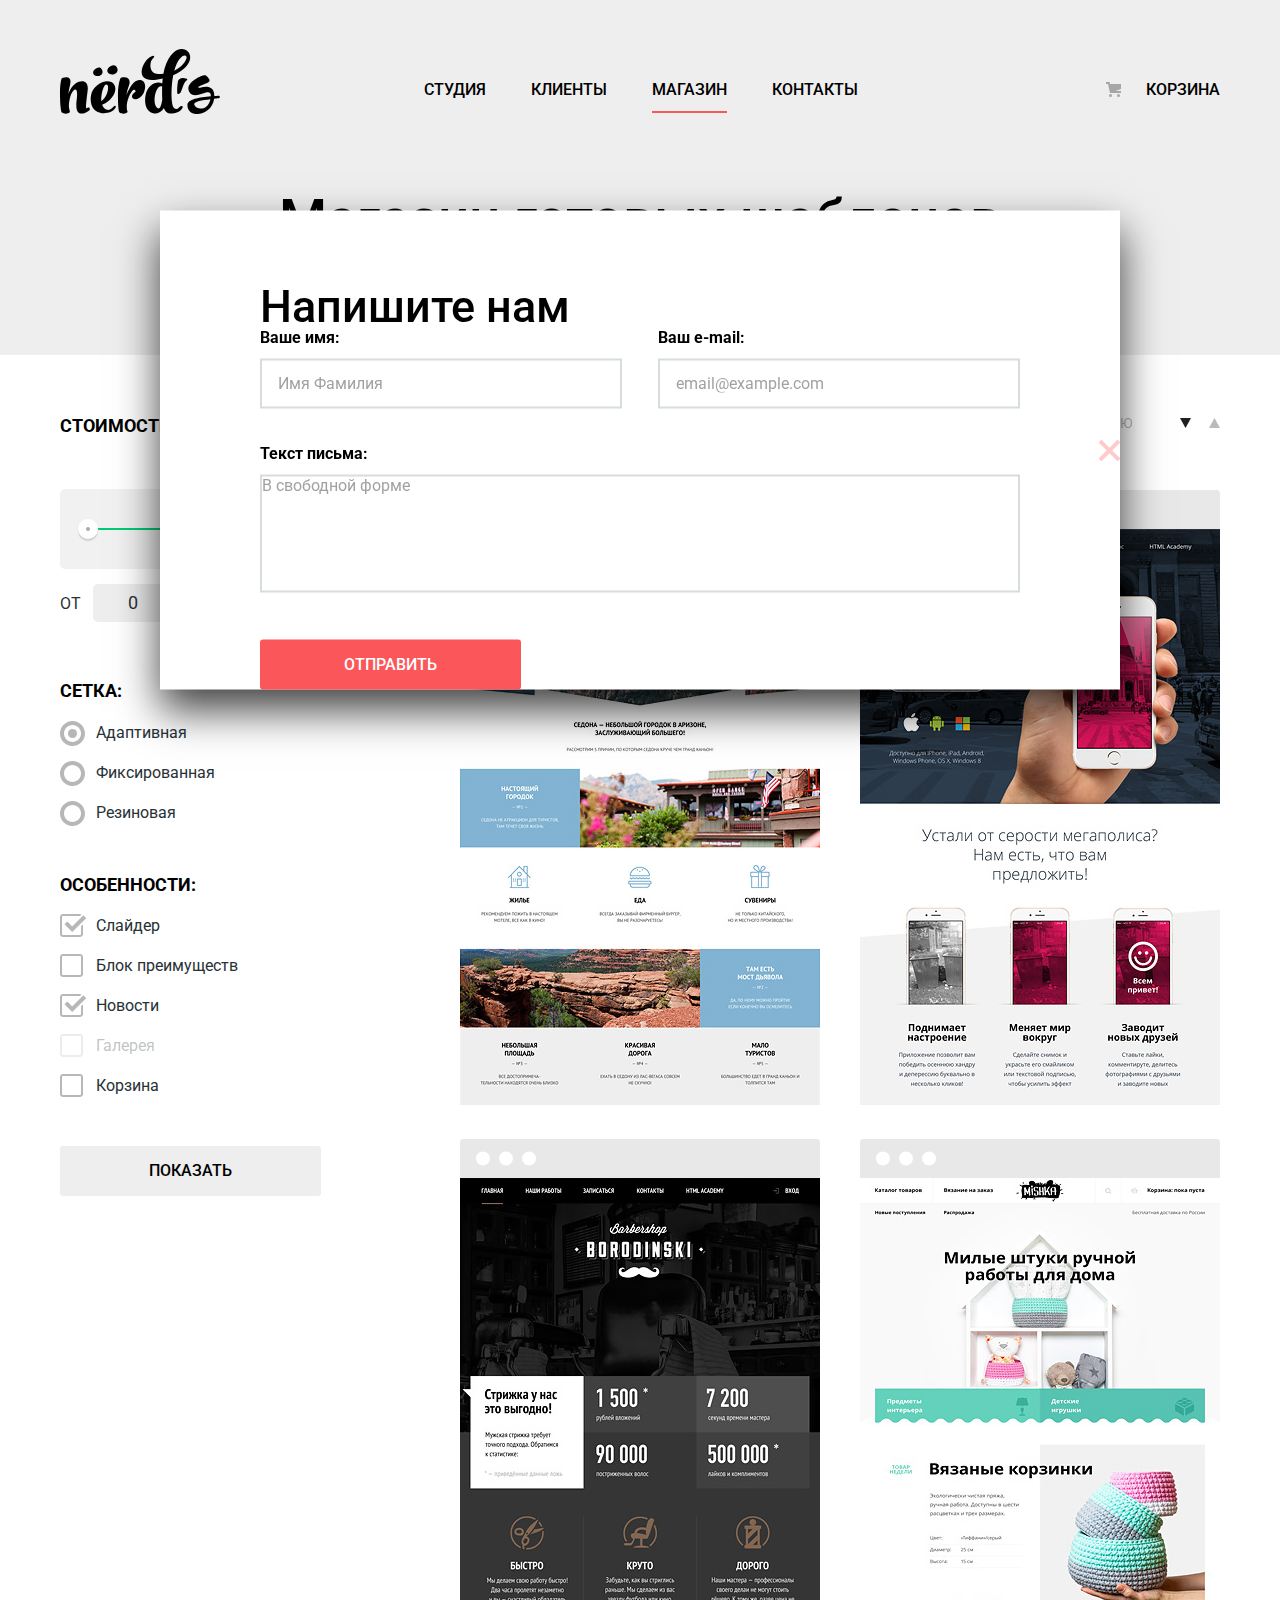
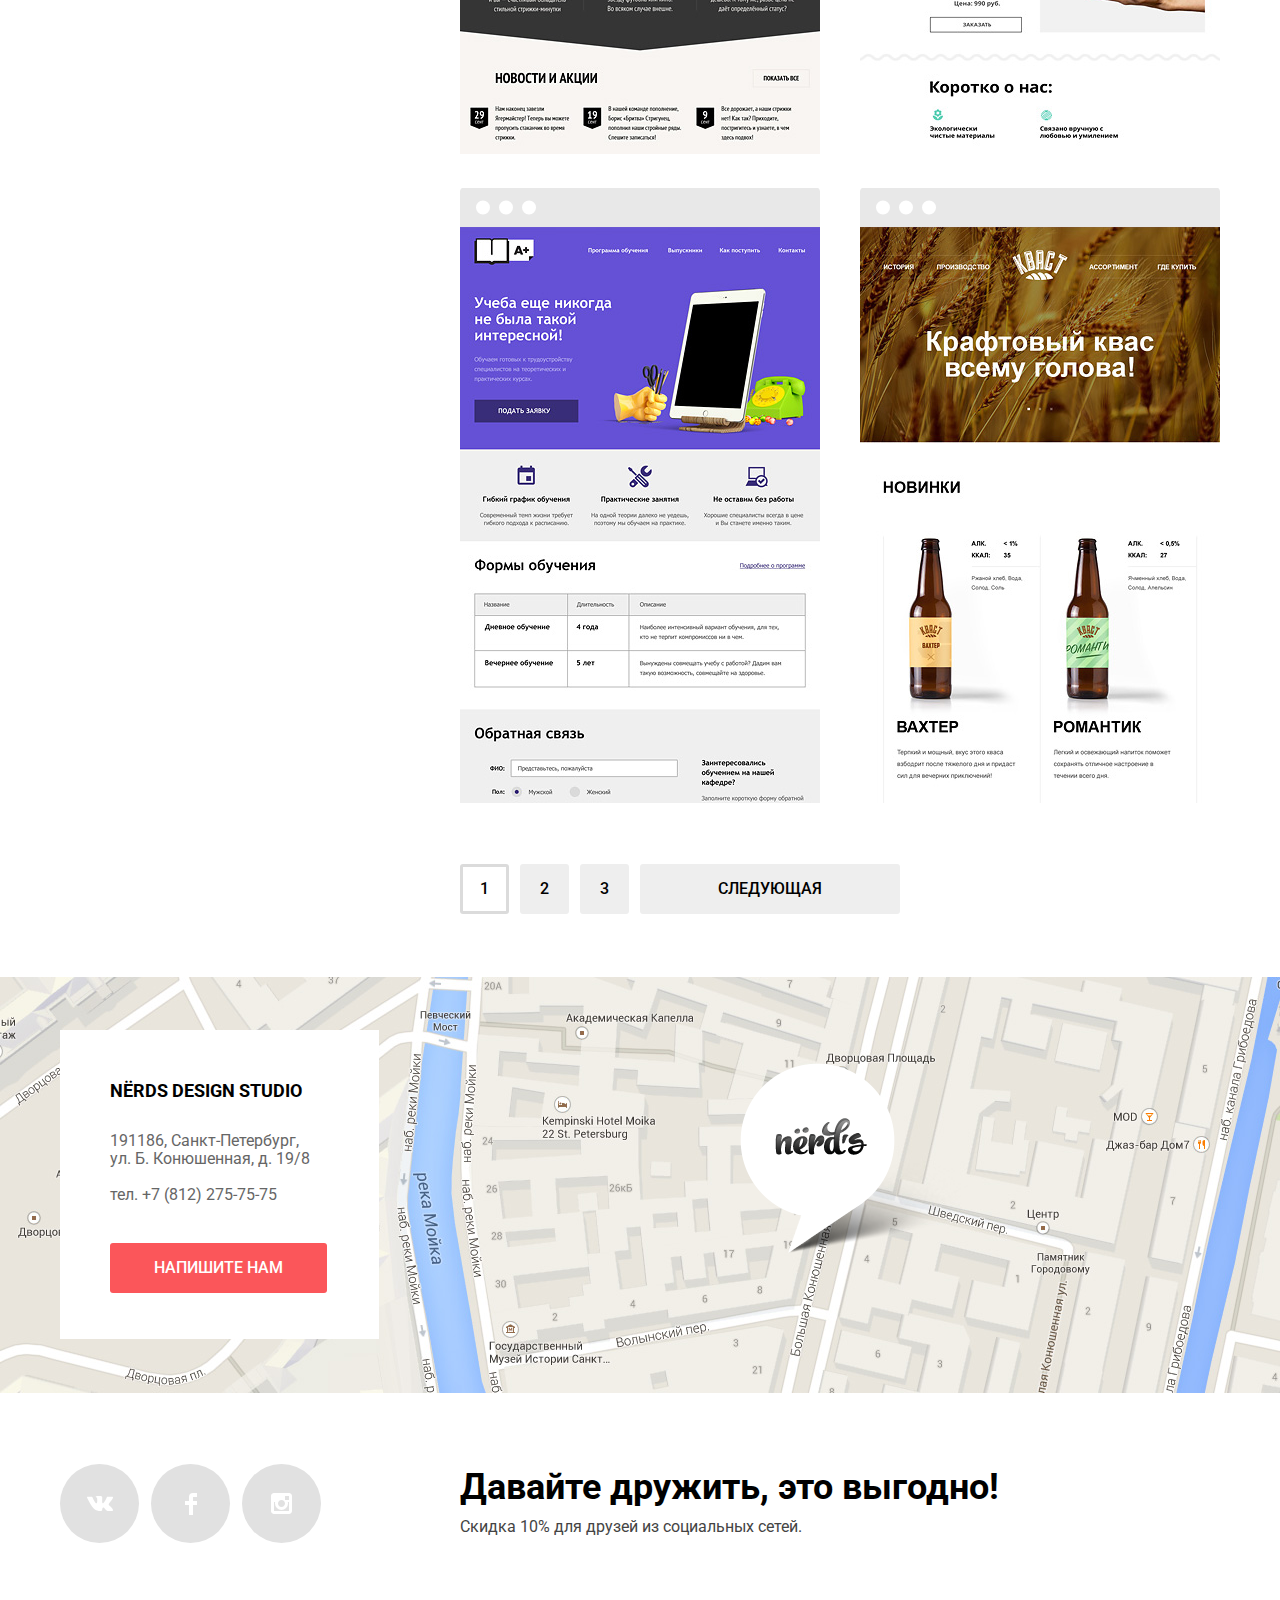
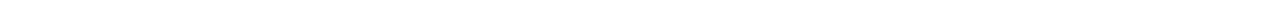
==== commit ec18c3e0: "Завершение верстки v1.0" ====
--- a/shop.html
+++ b/shop.html
@@ -25,44 +25,44 @@
       <div class="container catalog">
         <aside class="filter">
           <form class="filter-form" action="https://echo.htmlacademy.ru" method="post" name="filter">
-            <fieldset class="form-fieldset">
+            <fieldset class="form-fieldset fieldset-range">
               <legend class="form-legend">Стоимость:</legend>
-              <ul class="filter-list">
+              <ul class="filter-list filter-range">
                 <li class="list-item-range">
                   <div class="scale">
                     <div class="bar"></div>
                   </div>
-                  <div class="range range-min"></div>
-                  <div class="range range-max"></div>
+                  <button type="button" class="range range-min"></button>
+                  <button type="button" class="range range-max"></button>
                 </li>
                 <li class="list-item-price">
-                  <label class="price-label" for="min-price">От</label>
+                  <label class="price-label price-min" for="min-price">От</label>
                   <input class="input-text" id="min-price" type="text" name="price" placeholder="0">
-                  <label class="price-label" for="max-price">До</label>
+                  <label class="price-label price-max" for="max-price">До</label>
                   <input class="input-text" id="max-price" type="text" name="price" placeholder="15000">
                 </li>
               </ul>
             </fieldset>
-            <fieldset class="form-fieldset">
+            <fieldset class="form-fieldset fieldset-radio">
               <legend class="form-legend">Сетка:</legend>
-              <ul class="filter-list">
-                <li class="filter-list-item">
-                  <input class="visually-hidden input-radio" type="radio" name="grid_type" id="adaptive" checked>
-                  <label class="filter-label label-radio" for="adaptive">Адаптивная</label>
-                </li>
-                <li class="filter-list-item">
-                  <input class="visually-hidden input-radio" type="radio" name="grid_type" id="fixed">
-                  <label class="filter-label label-radio" for="fixed">Фиксированная</label>
-                </li>
-                <li class="filter-list-item">
-                  <input class="visually-hidden input-radio" type="radio" name="grid_type" id="flex">
-                  <label class="filter-label label-radio" for="flex">Резиновая</label>
+              <ul class="filter-list filter-radio">
+                <li class="filter-list-item">
+                  <input class="visually-hidden input-radio" type="radio" name="grid_type" id="radio-one" value="adaptive" checked>
+                  <label class="filter-label label-radio" for="radio-one">Адаптивная</label>
+                </li>
+                <li class="filter-list-item">
+                  <input class="visually-hidden input-radio" type="radio" name="grid_type" id="radio-two" value="fixed">
+                  <label class="filter-label label-radio" for="radio-two">Фиксированная</label>
+                </li>
+                <li class="filter-list-item">
+                  <input class="visually-hidden input-radio" type="radio" name="grid_type" id="radio-three" value="flex">
+                  <label class="filter-label label-radio" for="radio-three">Резиновая</label>
                 </li>
               </ul>
             </fieldset>
-            <fieldset class="form-fieldset">
+            <fieldset class="form-fieldset fieldset-checkbox">
               <legend class="form-legend">Особенности:</legend>
-              <ul class="filter-list">
+              <ul class="filter-list filter-checkbox">
                 <li class="filter-list-item">
                   <input class="visually-hidden input-checkbox" type="checkbox" value="slider" name="attributes" id="checkbox-one" checked>
                   <label class="filter-label label-checkbox" for="checkbox-one">Слайдер</label>
@@ -118,15 +118,15 @@
           </div>
           <ul class="items-list">
           <li class="catalog-item">
-            <img src="img/img-sedona.jpg" width="360" height="576" alt="sedona">
+            <img class="catalog-image" src="img/img-sedona.jpg" width="360" height="576" alt="sedona">
             <div class="items-popup">
               <a class="popup-link" href="#"><h3 class="items-popup-title">Sedona</h3></a>
-              <p>Информационный сайт для&nbspтуристов</p>
-              <a class="button button-price button-red" href="#">9 900 руб.</a>
-            </div>
-          </li>
-          <li class="catalog-item">
-            <img src="img/img-pink.jpg" width="360" height="576" alt="pink">
+              <p>Информационный сайт для&nbsp;туристов</p>
+              <a class="button button-price button-red" href="#">9 900 руб.</a>
+            </div>
+          </li>
+          <li class="catalog-item">
+            <img class="catalog-image" src="img/img-pink.jpg" width="360" height="576" alt="pink">
             <div class="items-popup">
               <a class="popup-link" href=#><h3 class="items-popup-title">Pink app</h3></a>
               <p>Продуктовый лендинг приложения для iOS и Android</p>
@@ -134,23 +134,23 @@
             </div>
           </li>
           <li class="catalog-item">
-            <img src="img/img-barbershop.jpg" width="360" height="576" alt="borodinski">
+            <img class="catalog-image" src="img/img-barbershop.jpg" width="360" height="576" alt="borodinski">
             <div class="items-popup">
               <a class="popup-link" href=#><h3 class="items-popup-title">Barbershop</h3></a>
-              <p>Сайт салона красоты. Для&nbspмужчин, да.</p>
-              <a class="button button-price button-red" href="#">9 900 руб.</a>
-            </div>
-          </li>
-          <li class="catalog-item">
-            <img src="img/img-mishka.jpg" width="360" height="576" alt="mishka">
+              <p>Сайт салона красоты. Для&nbsp;мужчин, да.</p>
+              <a class="button button-price button-red" href="#">9 900 руб.</a>
+            </div>
+          </li>
+          <li class="catalog-item">
+            <img class="catalog-image" src="img/img-mishka.jpg" width="360" height="576" alt="mishka">
             <div class="items-popup">
               <a class="popup-link" href=#><h3 class="items-popup-title">Mishka</h3></a>
-              <p>Интернет-магазин вязаных&nbspигрушек</p>
-              <a class="button button-price button-red" href="#">9 900 руб.</a>
-            </div>
-          </li>
-          <li class="catalog-item">
-            <img src="img/img-aplus.jpg" width="360" height="576" alt="A+">
+              <p>Интернет-магазин вязаных&nbsp;игрушек</p>
+              <a class="button button-price button-red" href="#">9 900 руб.</a>
+            </div>
+          </li>
+          <li class="catalog-item">
+            <img class="catalog-image" src="img/img-aplus.jpg" width="360" height="576" alt="A+">
             <div class="items-popup">
               <a class="popup-link" href=#><h3 class="items-popup-title">A Plus</h3></a>
               <p>Лендинг курсов повышения квалификации</p>
@@ -158,7 +158,7 @@
             </div>
           </li>
           <li class="catalog-item">
-            <img src="img/img-kvast.jpg" width="360" height="576" alt="кваст">
+            <img class="catalog-image" src="img/img-kvast.jpg" width="360" height="576" alt="кваст">
             <div class="items-popup">
               <a class="popup-link" href=#><h3 class="items-popup-title">Кваст</h3></a>
               <p>Промо-сайт производителя крафтового кваса</p>
@@ -189,6 +189,7 @@
       <h2 class="visually-hidden">Как нас найти</h2>
       <div class="container map-container">
         <img class="map-image" src="img/map.jpg" width="1440" height="416" alt="Карта">
+        <img class="map-marker" src="img/map-marker.png" width="231" height="190" alt="Мы здесь">
         <div class="contacts">
           <h3 class="contacts-title">Nёrds design studio</h3>
           <p>191186, Санкт-Петербург, ул. Б. Конюшенная, д. 19/8</p>
@@ -197,10 +198,10 @@
         </div>
       </div> 
     </section>
-    <div class="popup-form">
+    <div class="popup">
       <a class="close-popup" href="#" aria-label="Закрыть форму обратной связи"></a>
       <h3 class="popup-form-title">Напишите нам</h3>
-      <form action="https://echo.htmlacademy.ru" method="post" name="contact_us">
+      <form class="popup-form" action="https://echo.htmlacademy.ru" method="post" name="contact_us">
         <div class="input-wrap">
           <label for="name" class="popup-form-label">Ваше имя:</label>
           <input class="popup-form-field" name="your_name" type="text" placeholder="Имя Фамилия" id="name">
@@ -214,9 +215,8 @@
         <button class="button button-popup-submit button-red" type="submit" value="Отправить">Отправить</button>
       </form>
     </div>
-    <footer class="container">
-      <div class="social-flex">
-        <ul class="social-list">
+    <footer class="container footer">
+      <ul class="social-list">
         <li class="social-list-item">
          <a class="social-list-link" href="#">
           <img class="social-list-icon" src="img/vk-icon.svg" alt="VK">
@@ -237,6 +237,5 @@
         <h3 class="promo-title">Давайте дружить, это выгодно!</h3>
         <p>Скидка 10% для друзей из социальных сетей.</p>
         </div>
-      </div>
     </footer>
 </html>
--- a/css/style.css
+++ b/css/style.css
@@ -19,6 +19,7 @@
   box-sizing: border-box;
   margin: 0 auto;
   padding: 0 20px;
+  position: relative;
 }
 
 .visually-hidden {
@@ -110,7 +111,6 @@
 
 .slider {
   background-color: #eeeeee;
-  position: relative;
 }
 
 .slider-controls {
@@ -121,12 +121,13 @@
   justify-content: center;
   align-items: center;
   position: absolute;
-  bottom: 85px;
-  left: 745px;
+  bottom: 88px;
+  left: 50%;
+  transform: translateX(-50%);
   z-index: 1;
 }
 
-.slider-controls-item {
+.slider-controls-item:not(:last-child) {
   margin-right: 17px;
 }
 
@@ -137,18 +138,21 @@
   border: none;
   border-radius: 50%;
   position: relative;
+  padding: 0;
 }
 
 .toggle-active::before {
   content: "";
   background-color: #ffffff;
   border: 3px solid #c1c1c1;
-  width: 5px;
-  height: 5px;
+  width: 3px;
+  height: 3px;
   position: absolute;
-  top: 4px;
-  left: 3px;
+  top: 50%;
+  left: 50%;
   border-radius: 50%;
+  transform: translate(-50%, -50%);
+
 }
 
 .slider-list {
@@ -198,7 +202,7 @@
 
 .slider-item p {
   margin: 0;
-  margin-bottom: 38px;
+  margin-bottom: 40px;
   color: #283136;
 }
 
@@ -283,7 +287,7 @@
 }
 
 .button-contact {
-  margin-top: 37px;
+  margin-top: 39px;
   padding-left: 44px;
   padding-right: 44px;
 }
@@ -353,7 +357,7 @@
 
 .services {
   padding: 80px 0;
-  border-bottom: 2px solid #eeeeee;
+  border-bottom: 1px solid #eeeeee;
 }
 
 .services-list-item {
@@ -364,7 +368,7 @@
 .services-title {
   margin: 0;
   margin-top: 18px;
-  margin-bottom: 16px;
+  margin-bottom: 17px;
   padding: 0;
   font-size: 24px;
   line-height: 30px;
@@ -374,7 +378,7 @@
 
 .services-list p {
   margin: 0;
-  margin-bottom: 33px;
+  margin-bottom: 34px;
   padding: 0;
   color: #283136;
   text-align: left;
@@ -384,13 +388,13 @@
   display: flex;
   justify-content: space-between;
   align-content: center;
-  padding-bottom: 71px;
-  border-bottom: 2px solid #eeeeee;
+  padding-bottom: 74px;
+  border-bottom: 1px solid #eeeeee;
 }
 
 .about-left {
   max-width: 650px;
-  padding-top: 73px;
+  padding-top: 74px;
 }
 
 .about-left-main-title {
@@ -399,21 +403,21 @@
   font-weight: 500;
   padding: 0;
   margin: 0;
-  margin-bottom: 34px;
+  margin-bottom: 35px;
 }
 
 .about-left p {
   color: #283136;
   padding: 0;
   margin: 0;
-  margin-bottom: 38px;
+  margin-bottom: 39px;
 }
 
 .about-left-title {
   font-weight: bold;
   padding: 0;
-  padding-bottom: 24px;
-  margin: 0;
+  margin: 0;
+  margin-bottom: 24px;
   text-transform: uppercase;
 }
 
@@ -425,7 +429,7 @@
 
 .about-left-list-item {
   color: #283136;
-  margin-bottom: 25px;
+  margin-bottom: 24px;
   display: flex;
   align-items: center;
 }
@@ -439,7 +443,7 @@
   background: #fb565a;
   width: 25px;
   height: 2px;
-  margin-right: 5px;
+  margin-right: 10px;
 }
 
 .about-right {
@@ -452,7 +456,7 @@
   text-transform: uppercase;
   text-align: center;
   margin: 0;
-  margin-top: 28px;
+  margin-top: 29px;
   margin-bottom: 41px;
   padding: 0;
 }
@@ -488,44 +492,48 @@
 }
 
 .table-second-row td {
-  padding-top: 18px;
+  padding-top: 22px;
   padding-bottom: 0;
   line-height: 18px;
 }
 
 .partners {
-  border-bottom: 2px solid #eeeeee;
+  border-bottom: 1px solid #eeeeee;
   margin-bottom: 80px;
 }
 
 .partners-list {
   margin: 0;
   padding: 0;
+  padding-top: 48px;
   padding-left: 31px;
   padding-right: 43px;
+  padding-bottom: 37px;
   list-style: none;
   display: flex;
   align-items: center;
   justify-content: space-between;
+  position: relative;
 }
 
 .partners-list-item {
   margin: 0;
-  position: relative;
-}
-
-.partner-one {
-  padding-right: 48px;
-}
-
-.partner-one::after {
+}
+
+.partners-list-item::after {
   content: "";
   position: absolute;
   width: 2px;
   height: 52px;
   background: #eeeeee;
-  top: 0;
-  right: 0;
+  top: 50%;
+  left: 278px;
+  transform: translateY(-50%);
+}
+
+.partner-one {
+  padding-right: 48px;
+  padding-top: 6px;
 }
 
 .partner-two {
@@ -534,13 +542,7 @@
 }
 
 .partner-two::after {
-  content: "";
-  position: absolute;
-  width: 2px;
-  height: 52px;
-  background: #eeeeee;
-  top: 0;
-  right: 0;
+  left: 579px;
 }
 
 .partner-three {
@@ -549,13 +551,7 @@
 }
 
 .partner-three::after {
-  content: "";
-  position: absolute;
-  width: 2px;
-  height: 52px;
-  background: #eeeeee;
-  top: 0;
-  right: 0;
+  left: 878px;
 }
 
 .partner-four {
@@ -578,7 +574,7 @@
 .contacts {
   width: 219px;
   min-height: 207px;
-  padding-top: 49px;
+  padding-top: 46px;
   padding-right: 50px;
   padding-bottom: 46px;
   padding-left:50px;
@@ -588,7 +584,7 @@
 .contacts-title {
   padding: 0;
   margin: 0;
-  margin-bottom: 23px;
+  margin-bottom: 26px;
   font-size: 18px;
   line-height: 30px;
   text-transform: uppercase;
@@ -604,18 +600,18 @@
 
 .popup-textarea {
   margin-bottom: 47px;
-  width: 743px;
+  width: 756px;
   height: 114px;
   padding: 0;
-  padding-left: 15px;
-  padding-top: 14px;
+  /*padding-left: 15px;
+  padding-top: 14px;*/
   resize: none;
   line-height: 18px;
   text-align: left;
   border: solid 2px #d7dcde;
 }
 
-.social-flex {
+.footer {
   display: flex;
   align-items: center;
   padding-top: 69px;
@@ -659,8 +655,8 @@
   box-shadow: inset 0px 3px 0 0 rgba(0, 1, 1, 0.1);
 }
 
-.social-list-icon:active {
-  opacity:0.3;
+.social-list-link:active .social-list-icon {
+  opacity: 0.3;
 }
 
 .promo-title {
@@ -668,7 +664,7 @@
   line-height: 36px;
   font-weight: bold;
   margin-top: 0;
-  margin-bottom: 12px;
+  margin-bottom: 11px;
 }
 
 .promo p {
@@ -678,16 +674,15 @@
   margin-bottom: 0;
 }
 
-/* __________________________ */
-
 .page-title {
   font-size: 55px;
   line-height: 55px;
   font-weight: 500;
   text-align: center;
-  padding-top: 80px;
-  margin-top: 0;
-  margin-bottom: 0;
+  padding-top: 68px;
+  padding-bottom: 108px;
+  margin: 0;
+  margin-bottom: 56px;
   background-color: #eeeeee;
 }
 
@@ -695,17 +690,31 @@
   list-style: none;
   margin: 0;
   padding: 0;
+  padding-top: 48px;
+}
+
+.filter-range {
+  padding-top: 48px;
+}
+
+.filter-radio {
+  padding-top: 15px;
+}
+
+.filter-checkbox {
+  padding-top: 14px;
 }
 
 .filter-list-item {
   position: relative;
   padding-left: 30px;
-  margin-bottom: 5px;
+  margin-bottom: 16px;
 }
 
 .filter-label {
   line-height: 20px;
   color: #283136;
+  padding-left: 6px;
 }
 
 .form-legend {
@@ -719,6 +728,12 @@
   line-height: 22px;
   color: #283136;
   text-transform: uppercase;
+  margin: 0;
+  margin-right: 8px;
+}
+
+.price-max {
+  margin-left: 29px;
 }
 
 .input-text {
@@ -729,9 +744,10 @@
   font-size: 18px;
   line-height: 22px;
   font-family: "Roboto", "Arial", sans-serif;
-  padding: 8px 0;
+  padding: 8px 15px;
   width: 80px;
   border-radius: 5px;
+  box-sizing: border-box;
 }
 
 .input-text::-webkit-input-placeholder {
@@ -849,17 +865,21 @@
 .items-list {
   list-style: none;
   margin: 0;
-  padding: 0;
-  display: flex;
-  width: 760px;
+  margin-bottom: 27px;
+  padding: 0;
+  display: flex;
   flex-wrap: wrap;
-  justify-content: space-between;
+  justify-content: flex-start;
 }
 
 .catalog-item {
-  padding-bottom: 33px;
   position: relative;
   width: 360px;
+  margin-bottom: 34px;
+}
+
+.catalog-item:nth-child(odd) {
+  margin-right: 40px;
 }
 
 .catalog-item::before {
@@ -875,6 +895,14 @@
   opacity: 1;
 }
 
+.catalog-item:hover .items-popup {
+  display: block;
+}
+
+.catalog-image {
+  display: block;
+}
+
 .sort-controls {
   opacity: 0.3;
 }
@@ -948,21 +976,35 @@
   color: rgba(0, 0, 0, 0.3);
 }
 
-.popup-form {
-  width: 760px;
+.popup {
   padding-top: 73px;
+  /*padding-bottom: 84px;*/
   padding-left: 100px;
   padding-right: 100px;
-  padding-bottom: 45px;
   box-shadow: 0px 20px 40px 0 rgba(0, 1, 1, 0.75);
-  display: none;
+  position: fixed;
+  top: 50%;
+  left: 50%;
+  transform: translate(-50%, -50%);
+  background-color: #ffffff;
+  z-index: 1;
+  /*display: none;*/
+}
+
+.popup-header {
   position: relative;
+}
+
+.popup-form {
+  display: flex;
+  flex-wrap: wrap;
 }
 
 .close-popup {
   position: absolute;
-  top: 73px;
-  right: 100px;
+  top: 50%;
+  right: 0;
+  transform: translateY(-50%);
   background: url(../img/close-cross.svg) no-repeat center;
   width: 21px;
   height: 21px;
@@ -992,7 +1034,7 @@
   line-height: 45px;
   font-weight: 500;
   margin: 0;
-  margin-bottom: 49px;
+  /*margin-bottom: 49px;*/
 }
 
 .popup-form label {
@@ -1039,6 +1081,7 @@
 
 .filter {
   width: 261px;
+  margin-right: 139px;
 }
 
 .form-fieldset {
@@ -1047,24 +1090,33 @@
   padding: 0;
 }
 
+.fieldset-range {
+  margin-bottom: 54px;
+}
+
+.fieldset-radio {
+  margin-bottom: 29px;
+}
+
+.fieldset-checkbox {
+  margin-bottom: 32px;
+}
+
 .catalog {
   display: flex;
   justify-content: space-between;
-}
-
-.items {
-  width: 760px;
 }
 
 .items-sort {
   display: flex;
   align-items: center;
   justify-content: flex-end;
+  margin-bottom: 55px;
 }
 
 .items-popup-title {
   margin: 0;
-  margin-bottom: 25px;
+  margin-bottom: 17px;
   padding: 0;
   font-size: 18px;
   line-height: 30px;
@@ -1073,13 +1125,14 @@
 }
 
 .items-popup {
-  padding-top: 35px;
+  padding-top: 27px;
   background-color: #eeeeee;
   text-align: center;
   position: absolute;
-  width: inherit;
-  bottom: 41px;
+  width: 100%;
+  bottom: 0;
   right: 0;
+  display: none;
 }
 
 .items-popup p {
@@ -1090,6 +1143,10 @@
   max-width: 227px;
 }
 
+.map {
+  padding: 56px 0;
+}
+
 .map-container {
   position: relative;
 }
@@ -1099,15 +1156,20 @@
   z-index: -1;
   top: 50%;
   left: 50%;
-  margin-top: -208px;
-  margin-left: -720px;
+  transform: translate(-50%, -50%);
+}
+
+.map-marker {
+  position: absolute;
+  top: 33px;
+  left: 700px;
 }
 
 .list-item-range {
   height: 41px;
   background-color: #f1f1f1;
   border-radius: 5px;
-  margin-bottom: 13px;
+  margin-bottom: 15px;
   padding-top: 39px;
   padding-left: 20px;
   padding-right: 20px;
@@ -1134,9 +1196,11 @@
   border-radius: 50%;
   box-shadow: 0 2px 1px 0 #cfcfcf;
   position: absolute;
-  top: 31px;
+  top: 50%;
   left: 0;
   cursor: pointer;
+  transform: translateY(-50%);
+  box-sizing: content-box;
 }
 
 .range-min {
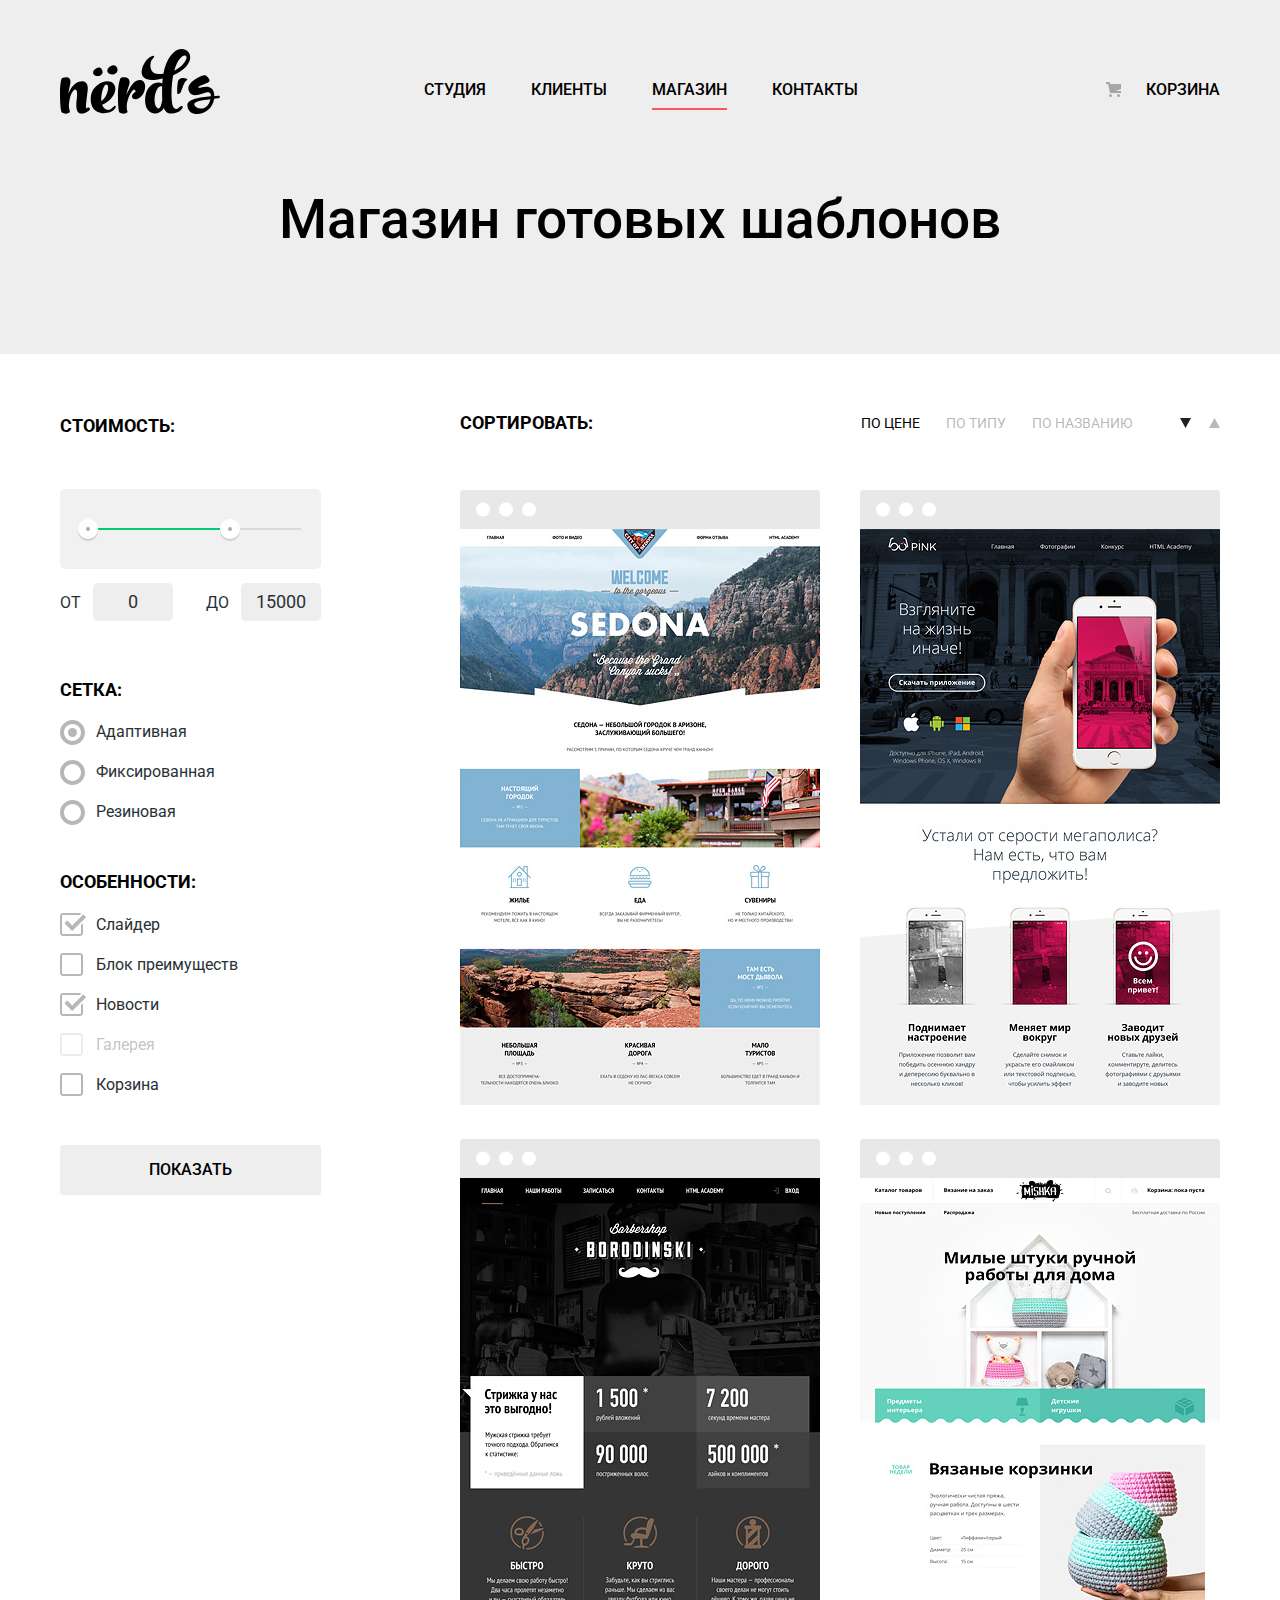
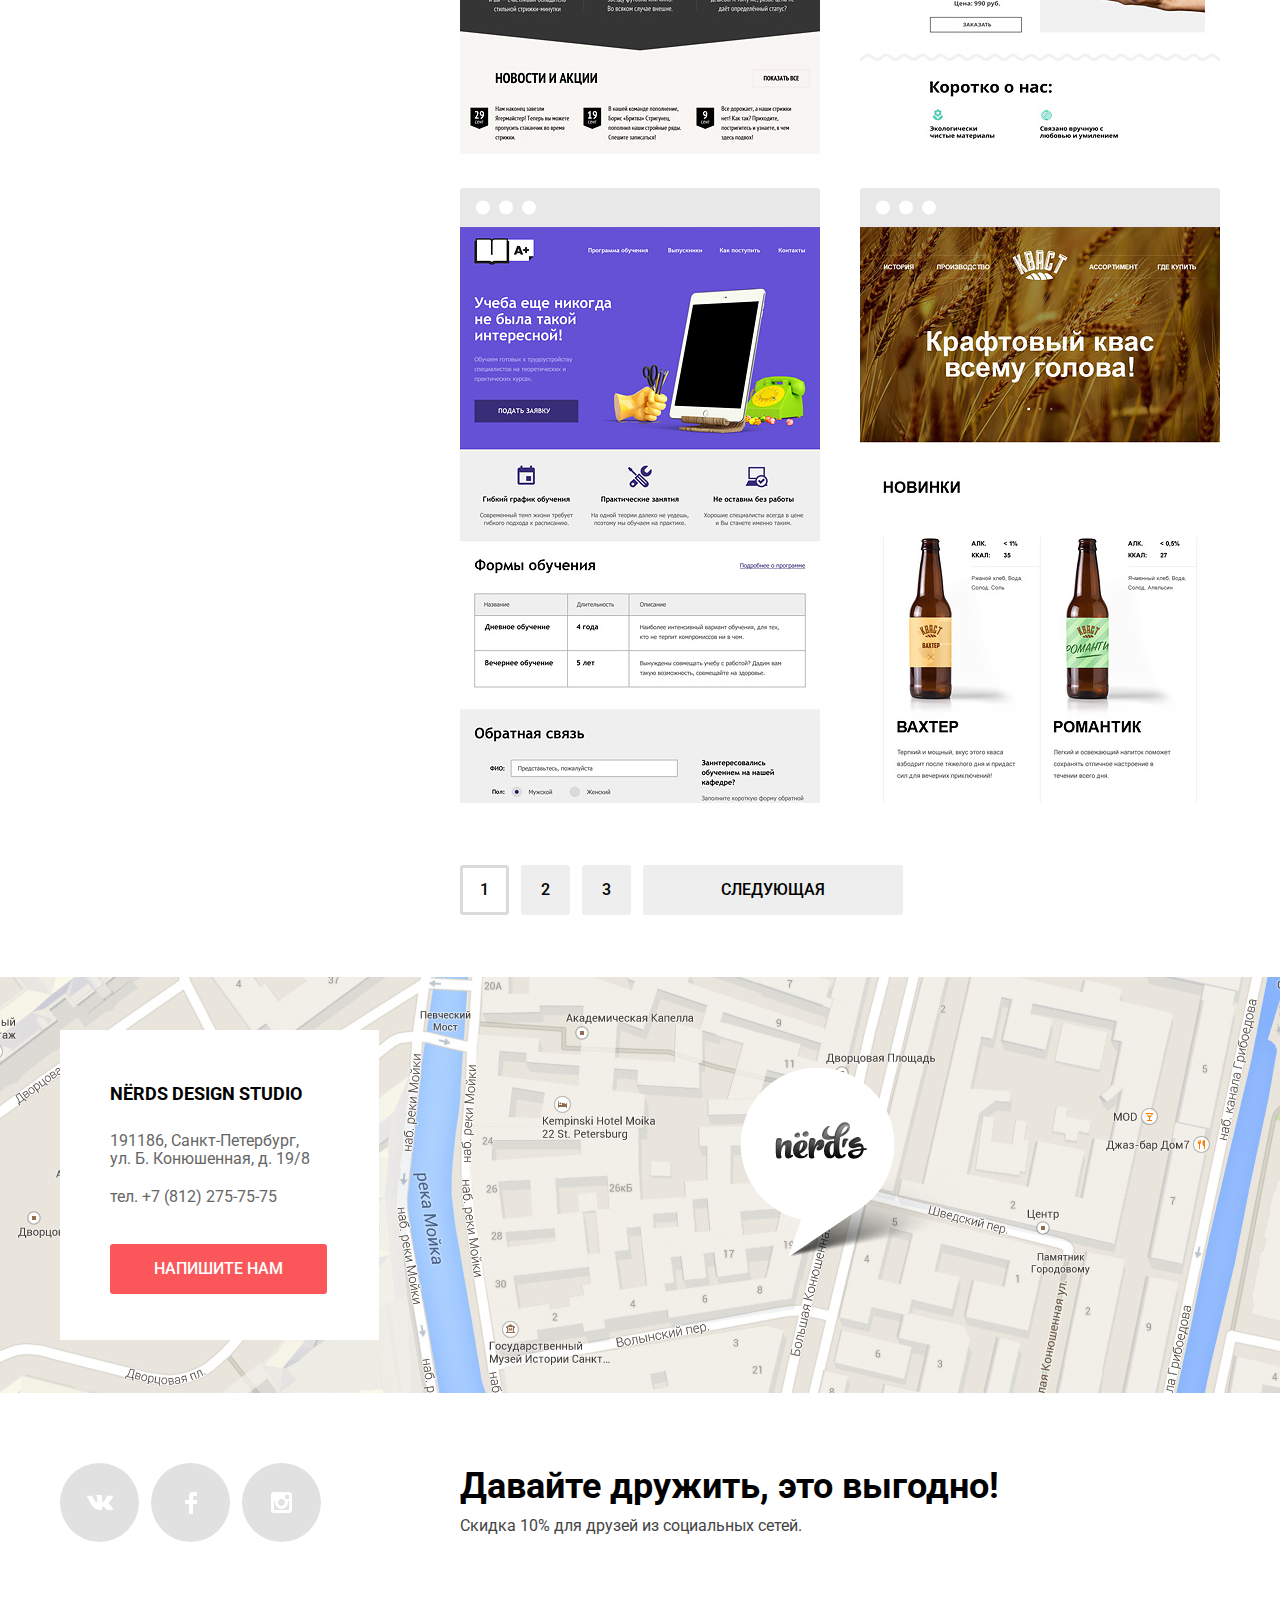
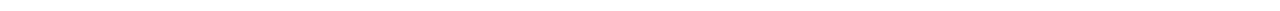
==== commit 04c59019: "К защите готово" ====
--- a/shop.html
+++ b/shop.html
@@ -187,6 +187,7 @@
     </main>
     <section class="map">
       <h2 class="visually-hidden">Как нас найти</h2>
+      <iframe src="https://www.google.com/maps/embed?pb=!1m18!1m12!1m3!1d1998.6036253003165!2d30.320858716173472!3d59.938719169054075!2m3!1f0!2f0!3f0!3m2!1i1024!2i768!4f13.1!3m3!1m2!1s0x4696310fca145cc1%3A0x42b32648d8238007!2z0JHQvtC70YzRiNCw0Y8g0JrQvtC90Y7RiNC10L3QvdCw0Y8g0YPQuy4sIDE5LzgsINCh0LDQvdC60YIt0J_QtdGC0LXRgNCx0YPRgNCzLCDQoNC-0YHRgdC40Y8sIDE5MTE4Ng!5e0!3m2!1sru!2sch!4v1560251556465!5m2!1sru!2sch" frameborder="0" style="border:0" allowfullscreen></iframe>
       <div class="container map-container">
         <img class="map-image" src="img/map.jpg" width="1440" height="416" alt="Карта">
         <img class="map-marker" src="img/map-marker.png" width="231" height="190" alt="Мы здесь">
@@ -238,4 +239,6 @@
         <p>Скидка 10% для друзей из социальных сетей.</p>
         </div>
     </footer>
+    <script src="js/script.js"></script>
+  </body>
 </html>
--- a/css/style.css
+++ b/css/style.css
@@ -81,7 +81,7 @@
 }
 
 .site-navigation-link {
-  padding-bottom: 12px;
+  padding-bottom: 9px;
 }
 
 .site-navigation-link:hover,
@@ -111,48 +111,69 @@
 
 .slider {
   background-color: #eeeeee;
+  position: relative;
 }
 
 .slider-controls {
-  list-style: none;
-  margin: 0;
-  padding: 0;
-  display: flex;
-  justify-content: center;
-  align-items: center;
-  position: absolute;
-  bottom: 88px;
+  position: absolute;
   left: 50%;
+  bottom: 104px;
+  z-index: 1;
+  width: 160px;
+  height: 18px;
+  text-align: center;
+  font-size: 0;
   transform: translateX(-50%);
-  z-index: 1;
-}
-
-.slider-controls-item:not(:last-child) {
-  margin-right: 17px;
-}
-
-.toggle {
+}
+
+.slider-controls-item {
+  position: relative;
+  display: inline-block;
   width: 18px;
   height: 18px;
-  background-color: #ffffff;
-  border: none;
+  padding: 8px;
   border-radius: 50%;
-  position: relative;
-  padding: 0;
-}
-
-.toggle-active::before {
+  cursor: pointer;
+}
+
+.slider-controls-item::after {
   content: "";
-  background-color: #ffffff;
-  border: 3px solid #c1c1c1;
-  width: 3px;
-  height: 3px;
-  position: absolute;
+  position: absolute;
+  top: 8px;
+  left: 8px;
+  z-index: 1;
+  width: 18px;
+  height: 18px;
+  background: #ffffff;
+  border-radius: 50%;
+}
+
+.radio-toggle-one:checked ~ .slider-list .slider-item:nth-child(1) {
+  display: block;
+}
+
+.radio-toggle-two:checked ~ .slider-list .slider-item:nth-child(2) {
+  display: block;
+}
+
+.radio-toggle-three:checked ~ .slider-list .slider-item:nth-child(3) {
+  display: block;
+}
+
+.radio-toggle-one:checked ~ .slider-controls .slider-controls-item-one::before,
+.radio-toggle-two:checked ~ .slider-controls .slider-controls-item-two::before,
+.radio-toggle-three:checked ~ .slider-controls .slider-controls-item-three::before {
+  content: "";
+  position: absolute;
+  left: 50%;
   top: 50%;
-  left: 50%;
+  z-index: 2;
+  width: 4px;
+  height: 4px;
+  margin: -4px;
+  background-color: inherit;
+  border: 2px solid #c1c1c1;
   border-radius: 50%;
-  transform: translate(-50%, -50%);
-
 }
 
 .slider-list {
@@ -163,7 +184,7 @@
 
 .slider-image {
   position: absolute;
-  top: 0;
+  bottom: 0;
   right: 0;
 }
 
@@ -287,7 +308,7 @@
 }
 
 .button-contact {
-  margin-top: 39px;
+  margin-top: 38px;
   padding-left: 44px;
   padding-right: 44px;
 }
@@ -357,7 +378,7 @@
 
 .services {
   padding: 80px 0;
-  border-bottom: 1px solid #eeeeee;
+  border-bottom: 2px solid #eeeeee;
 }
 
 .services-list-item {
@@ -367,8 +388,8 @@
 
 .services-title {
   margin: 0;
-  margin-top: 18px;
-  margin-bottom: 17px;
+  margin-top: 20px;
+  margin-bottom: 16px;
   padding: 0;
   font-size: 24px;
   line-height: 30px;
@@ -378,7 +399,7 @@
 
 .services-list p {
   margin: 0;
-  margin-bottom: 34px;
+  margin-bottom: 32px;
   padding: 0;
   color: #283136;
   text-align: left;
@@ -394,7 +415,7 @@
 
 .about-left {
   max-width: 650px;
-  padding-top: 74px;
+  padding-top: 76px;
 }
 
 .about-left-main-title {
@@ -410,14 +431,14 @@
   color: #283136;
   padding: 0;
   margin: 0;
-  margin-bottom: 39px;
+  margin-bottom: 38px;
 }
 
 .about-left-title {
   font-weight: bold;
   padding: 0;
   margin: 0;
-  margin-bottom: 24px;
+  margin-bottom: 23px;
   text-transform: uppercase;
 }
 
@@ -456,7 +477,7 @@
   text-transform: uppercase;
   text-align: center;
   margin: 0;
-  margin-top: 29px;
+  margin-top: 30px;
   margin-bottom: 41px;
   padding: 0;
 }
@@ -492,7 +513,7 @@
 }
 
 .table-second-row td {
-  padding-top: 22px;
+  padding-top: 23px;
   padding-bottom: 0;
   line-height: 18px;
 }
@@ -573,18 +594,20 @@
 
 .contacts {
   width: 219px;
-  min-height: 207px;
-  padding-top: 46px;
+
+  padding-top: 49px;
   padding-right: 50px;
   padding-bottom: 46px;
   padding-left:50px;
   background-color: #ffffff;
+  position: relative;
+  z-index: 2;
 }
 
 .contacts-title {
   padding: 0;
   margin: 0;
-  margin-bottom: 26px;
+  margin-bottom: 23px;
   font-size: 18px;
   line-height: 30px;
   text-transform: uppercase;
@@ -592,19 +615,19 @@
 
 .contacts p {
   margin: 0;
-  margin-top: 18px;
+  margin-top: 20px;
   width: 201px;
   line-height: 18px;
   color: #666666;
 }
 
 .popup-textarea {
-  margin-bottom: 47px;
-  width: 756px;
-  height: 114px;
-  padding: 0;
-  /*padding-left: 15px;
-  padding-top: 14px;*/
+  margin-bottom: 50px;
+  width: 100%;
+  height: 103px;
+  padding: 0;
+  padding-left: 13px;
+  padding-top: 11px;
   resize: none;
   line-height: 18px;
   text-align: left;
@@ -614,7 +637,7 @@
 .footer {
   display: flex;
   align-items: center;
-  padding-top: 69px;
+  padding-top: 70px;
   padding-bottom: 69px;
 }
 
@@ -680,9 +703,9 @@
   font-weight: 500;
   text-align: center;
   padding-top: 68px;
-  padding-bottom: 108px;
-  margin: 0;
-  margin-bottom: 56px;
+  padding-bottom: 107px;
+  margin: 0;
+  margin-bottom: 57px;
   background-color: #eeeeee;
 }
 
@@ -702,7 +725,7 @@
 }
 
 .filter-checkbox {
-  padding-top: 14px;
+  padding-top: 16px;
 }
 
 .filter-list-item {
@@ -855,7 +878,7 @@
 }
 
 .pagination-list li {
-  margin-right: 11px;
+  margin-right: 12px;
 }
 
 .pagination-list li:last-child {
@@ -865,7 +888,7 @@
 .items-list {
   list-style: none;
   margin: 0;
-  margin-bottom: 27px;
+  margin-bottom: 28px;
   padding: 0;
   display: flex;
   flex-wrap: wrap;
@@ -977,8 +1000,11 @@
 }
 
 .popup {
-  padding-top: 73px;
-  /*padding-bottom: 84px;*/
+  width: 960px;
+  box-sizing: border-box;
+  z-index: 2;
+  padding-top: 65px;
+  padding-bottom: 84px;
   padding-left: 100px;
   padding-right: 100px;
   box-shadow: 0px 20px 40px 0 rgba(0, 1, 1, 0.75);
@@ -987,8 +1013,7 @@
   left: 50%;
   transform: translate(-50%, -50%);
   background-color: #ffffff;
-  z-index: 1;
-  /*display: none;*/
+  display: none;
 }
 
 .popup-header {
@@ -1000,10 +1025,14 @@
   flex-wrap: wrap;
 }
 
+.popup-show {
+  display: block;
+}
+
 .close-popup {
   position: absolute;
-  top: 50%;
-  right: 0;
+  top: 87px;
+  right: 90px;
   transform: translateY(-50%);
   background: url(../img/close-cross.svg) no-repeat center;
   width: 21px;
@@ -1021,12 +1050,16 @@
 }
 
 .input-wrap {
+  margin-bottom: 36px;
+  width: 50%;
+  box-sizing: border-box;
   display: inline-block;
-  margin-bottom: 36px;
-}
-
-.input-wrap:first-child {
-  margin-right: 36px;
+  padding-right: 37px;
+}
+
+.input-wrap:nth-child(2) {
+  padding-left: 20px;
+  padding-right: 16px;
 }
 
 .popup-form-title {
@@ -1034,14 +1067,14 @@
   line-height: 45px;
   font-weight: 500;
   margin: 0;
-  /*margin-bottom: 49px;*/
+  margin-bottom: 44px;
 }
 
 .popup-form label {
   line-height: 18px;
   font-weight: bold;
   display: block;
-  margin-bottom: 12px;
+  margin-bottom: 8px;
 }
 
 .popup-form-field:invalid {
@@ -1050,8 +1083,8 @@
 }
 
 .popup-form-field {
-  width: 340px;
-  padding-left: 16px;
+  width: 100%;
+  padding-left: 13px;
   padding-top: 14px;
   padding-bottom: 14px;
   line-height: 18px;
@@ -1095,7 +1128,7 @@
 }
 
 .fieldset-radio {
-  margin-bottom: 29px;
+  margin-bottom: 27px;
 }
 
 .fieldset-checkbox {
@@ -1107,16 +1140,19 @@
   justify-content: space-between;
 }
 
+.items {
+  width: 761px;
+}
+
 .items-sort {
   display: flex;
   align-items: center;
-  justify-content: flex-end;
   margin-bottom: 55px;
 }
 
 .items-popup-title {
   margin: 0;
-  margin-bottom: 17px;
+  margin-bottom: 16px;
   padding: 0;
   font-size: 18px;
   line-height: 30px;
@@ -1125,7 +1161,7 @@
 }
 
 .items-popup {
-  padding-top: 27px;
+  padding-top: 28px;
   background-color: #eeeeee;
   text-align: center;
   position: absolute;
@@ -1144,16 +1180,28 @@
 }
 
 .map {
-  padding: 56px 0;
+  padding: 0;
+  padding-top: 55px;
+  padding-bottom: 53px;
+  position: relative;
 }
 
 .map-container {
   position: relative;
 }
 
+.map iframe {
+  width: 100%;
+  height: 416px;
+  position: absolute;
+  z-index: 2;
+  top: 0;
+  left: 0;
+}
+
 .map-image {
   position: absolute;
-  z-index: -1;
+  z-index: 0;
   top: 50%;
   left: 50%;
   transform: translate(-50%, -50%);
@@ -1161,15 +1209,16 @@
 
 .map-marker {
   position: absolute;
-  top: 33px;
+  top: 37px;
   left: 700px;
+  z-index: 0;
 }
 
 .list-item-range {
   height: 41px;
   background-color: #f1f1f1;
   border-radius: 5px;
-  margin-bottom: 15px;
+  margin-bottom: 14px;
   padding-top: 39px;
   padding-left: 20px;
   padding-right: 20px;
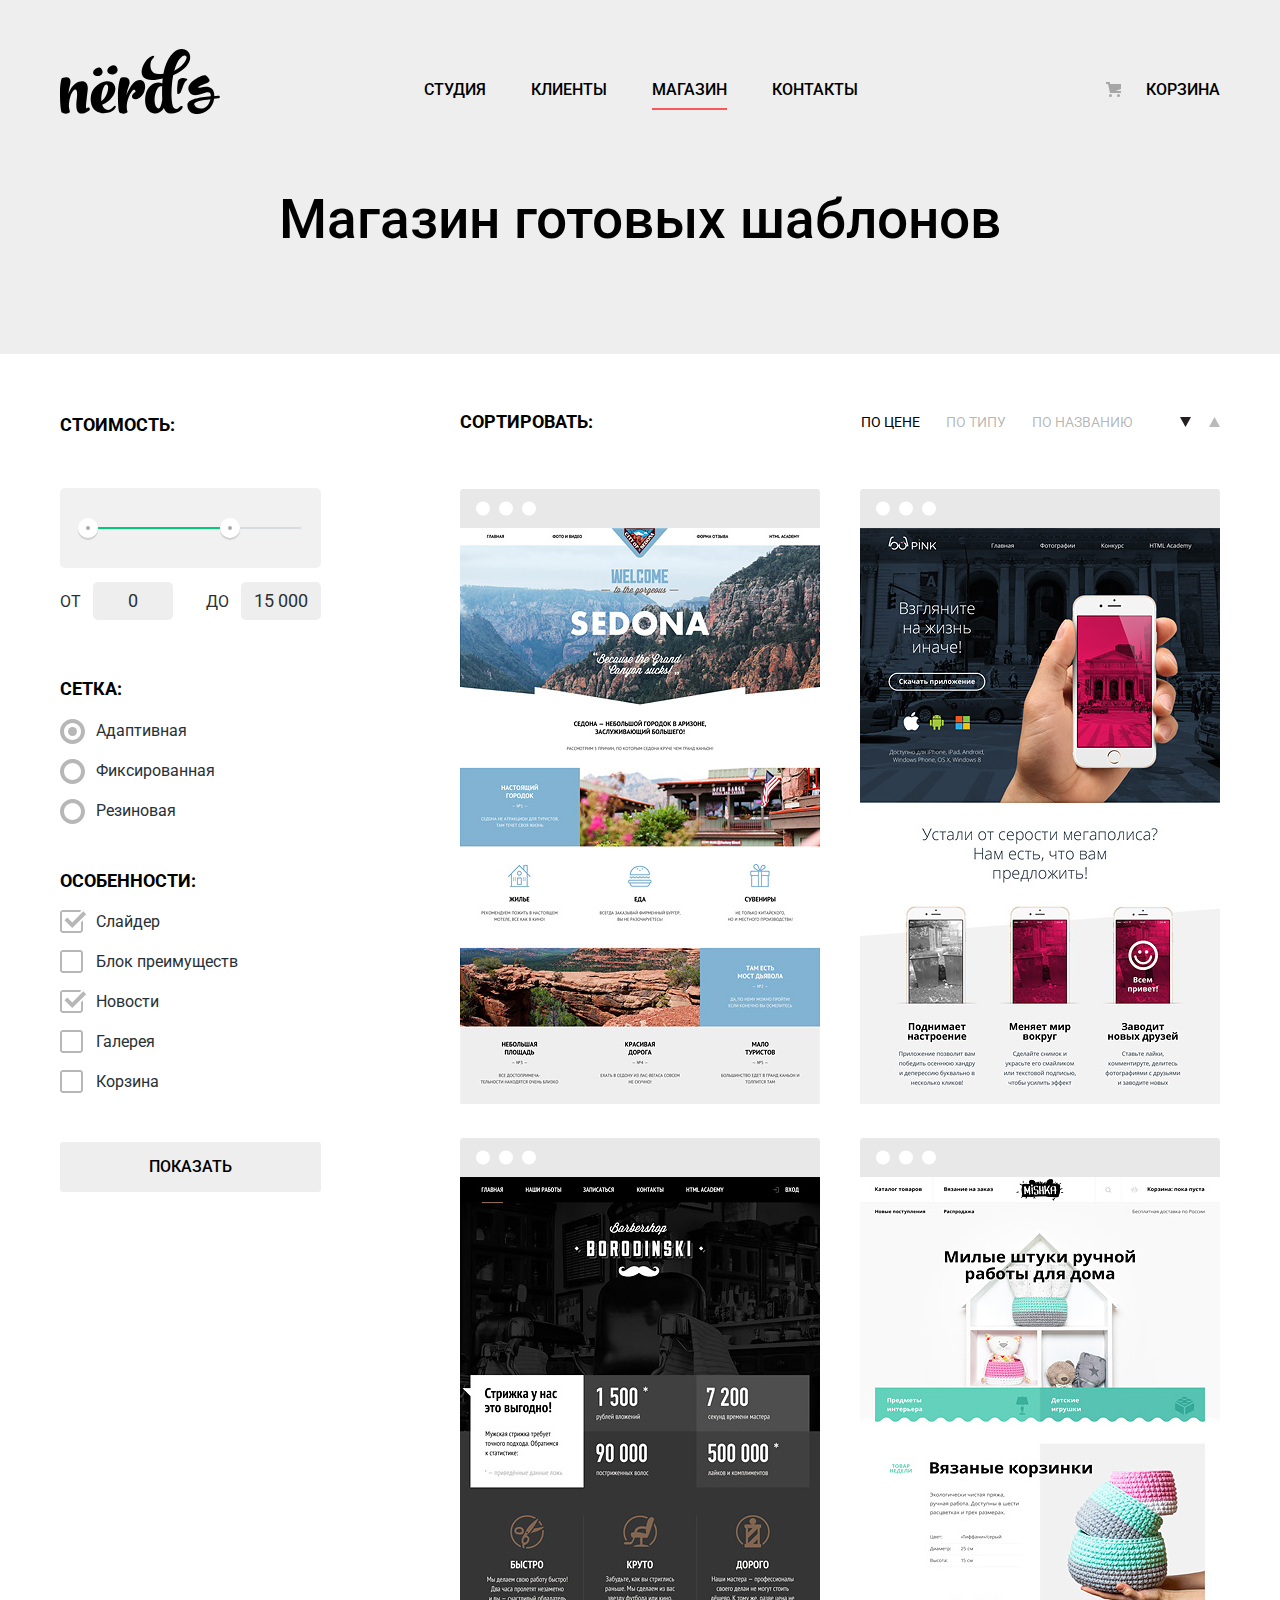
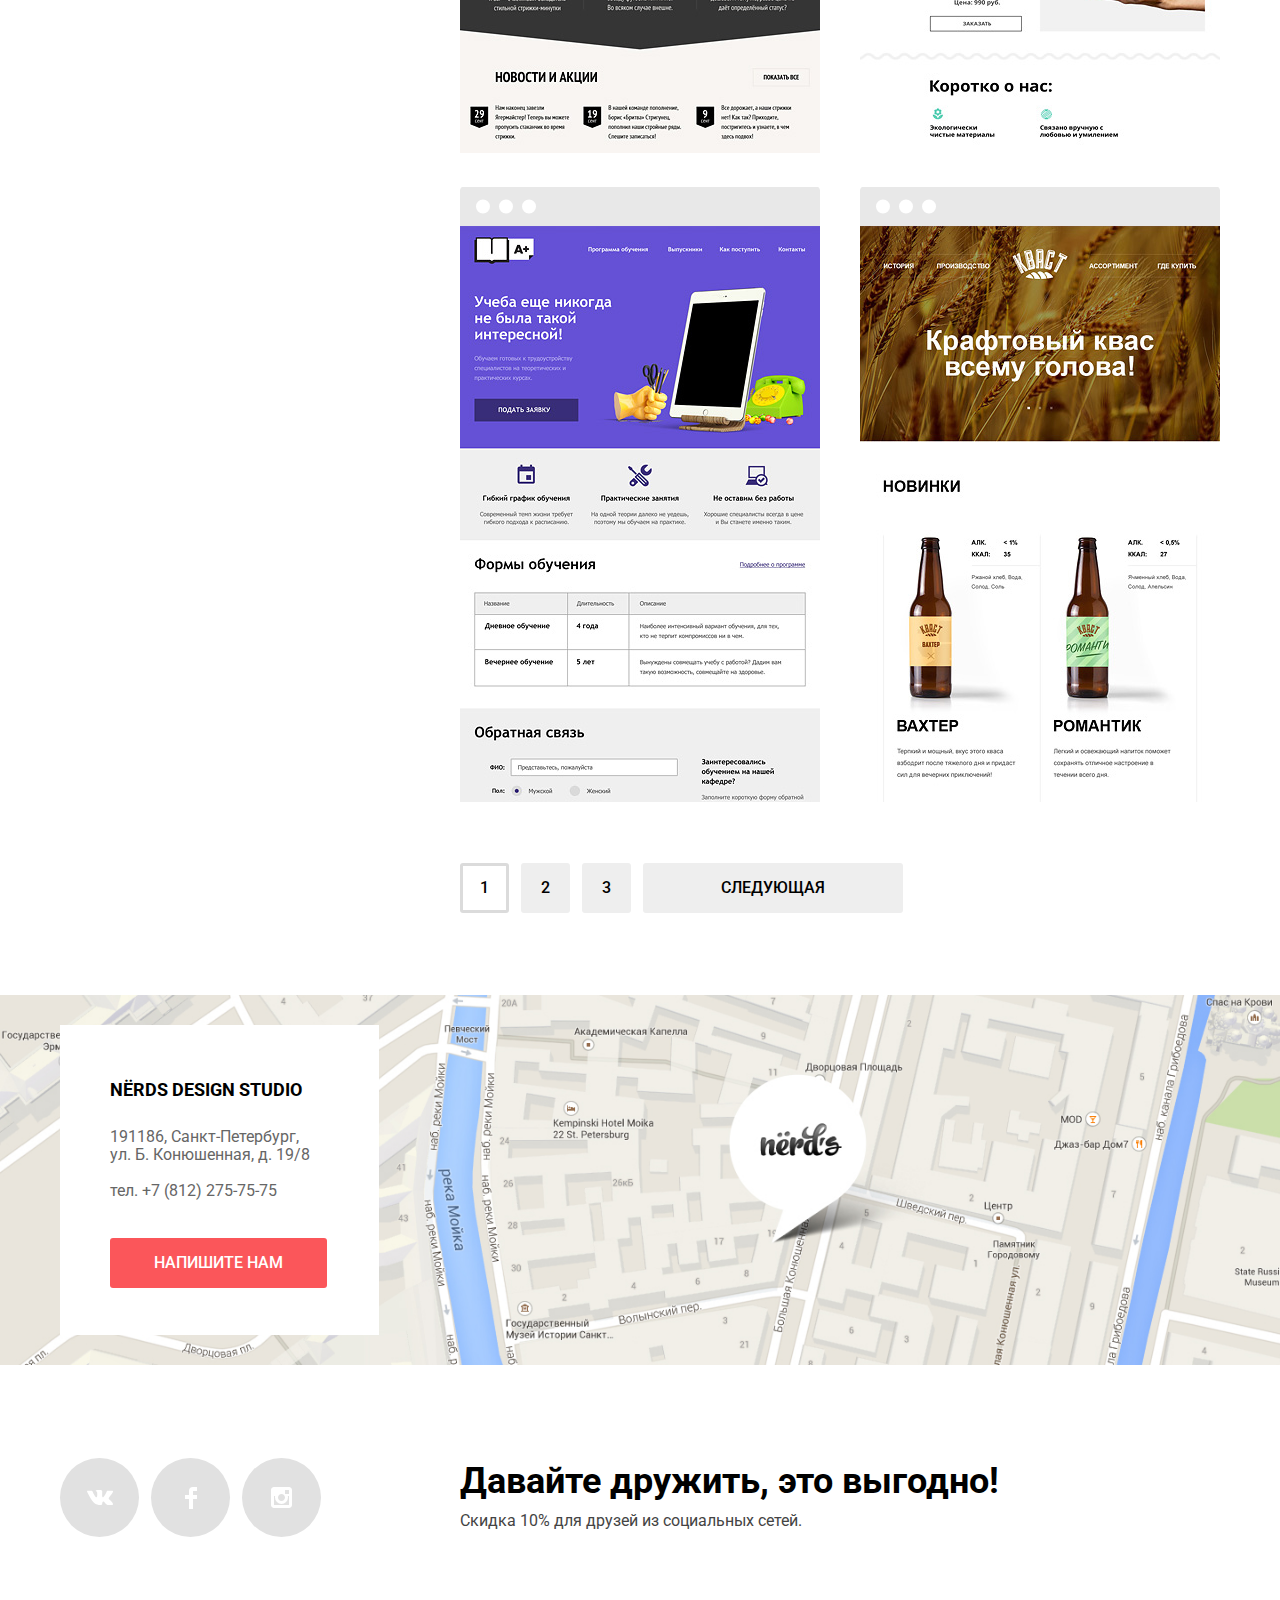
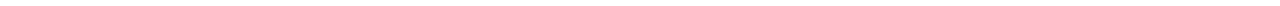
==== commit 6a80c65b: "Защита v2.0" ====
--- a/shop.html
+++ b/shop.html
@@ -2,7 +2,7 @@
 <html lang="ru">
   <head>
     <link rel="stylesheet" href="css/normalize.css">
-    <link rel="stylesheet" href="css/style.css">
+    <link rel="stylesheet" href="css/style.minimized.css">
     <link href="https://fonts.googleapis.com/css?family=Roboto:400,500,700&display=swap&subset=cyrillic" rel="stylesheet">
     <meta charset="utf-8">
     <title>HTML Academy: Нёрдс</title>
@@ -10,7 +10,7 @@
   <body>
     <header class="main-header">
       <nav class="main-navigation container">
-        <a class="logo-link" href="index.html"><img src="img/nerds-logo.svg" alt="Дизайн-студия Нёрдс"></a>
+        <a class="logo-link" href="index.html"><img src="img/nerds-logo.svg" width="160" height="65" alt="Дизайн-студия Нёрдс"></a>
         <ul class="site-navigation">
           <li class="site-navigation-item"><a class="site-navigation-link" href="#">Студия</a></li>
           <li class="site-navigation-item"><a class="site-navigation-link" href="#">Клиенты</a></li>
@@ -39,7 +39,7 @@
                   <label class="price-label price-min" for="min-price">От</label>
                   <input class="input-text" id="min-price" type="text" name="price" placeholder="0">
                   <label class="price-label price-max" for="max-price">До</label>
-                  <input class="input-text" id="max-price" type="text" name="price" placeholder="15000">
+                  <input class="input-text" id="max-price" type="text" name="price" placeholder="15 000">
                 </li>
               </ul>
             </fieldset>
@@ -76,7 +76,7 @@
                   <label class="filter-label label-checkbox" for="checkbox-three">Новости</label>
                 </li>
                 <li class="filter-list-item">
-                  <input class="visually-hidden input-checkbox" type="checkbox" value="gallery" name="attributes" id="checkbox-four" disabled>
+                  <input class="visually-hidden input-checkbox" type="checkbox" value="gallery" name="attributes" id="checkbox-four">
                   <label class="filter-label label-checkbox" for="checkbox-four">Галерея</label>
                 </li>
                 <li class="filter-list-item">
@@ -106,12 +106,12 @@
           <ul class="items-sort-order">
             <li class="items-sort-order-item">
               <a class="sort-controls sort-controls-current" aria-label="По убыванию">
-                <img src="img/icon-down-dir.svg">
+                <img src="img/icon-down-dir.svg" width="11" height="10" alt="По убыванию">
               </a>
             </li>
             <li class="items-sort-order-item">
               <a class="sort-controls" href="#" aria-label="По возрастанию">
-                <img src="img/icon-up-dir.svg">
+                <img src="img/icon-up-dir.svg" width="11" height="10" alt="По возрастанию">
               </a>
             </li>
           </ul>
@@ -187,15 +187,13 @@
     </main>
     <section class="map">
       <h2 class="visually-hidden">Как нас найти</h2>
-      <iframe src="https://www.google.com/maps/embed?pb=!1m18!1m12!1m3!1d1998.6036253003165!2d30.320858716173472!3d59.938719169054075!2m3!1f0!2f0!3f0!3m2!1i1024!2i768!4f13.1!3m3!1m2!1s0x4696310fca145cc1%3A0x42b32648d8238007!2z0JHQvtC70YzRiNCw0Y8g0JrQvtC90Y7RiNC10L3QvdCw0Y8g0YPQuy4sIDE5LzgsINCh0LDQvdC60YIt0J_QtdGC0LXRgNCx0YPRgNCzLCDQoNC-0YHRgdC40Y8sIDE5MTE4Ng!5e0!3m2!1sru!2sch!4v1560251556465!5m2!1sru!2sch" frameborder="0" style="border:0" allowfullscreen></iframe>
+      <iframe src="https://www.google.com/maps/embed?pb=!1m18!1m12!1m3!1d1998.6036253003165!2d30.320858716173472!3d59.938719169054075!2m3!1f0!2f0!3f0!3m2!1i1024!2i768!4f13.1!3m3!1m2!1s0x4696310fca145cc1%3A0x42b32648d8238007!2z0JHQvtC70YzRiNCw0Y8g0JrQvtC90Y7RiNC10L3QvdCw0Y8g0YPQuy4sIDE5LzgsINCh0LDQvdC60YIt0J_QtdGC0LXRgNCx0YPRgNCzLCDQoNC-0YHRgdC40Y8sIDE5MTE4Ng!5e0!3m2!1sru!2sch!4v1560251556465!5m2!1sru!2sch" style="border:0" allowfullscreen></iframe>
       <div class="container map-container">
-        <img class="map-image" src="img/map.jpg" width="1440" height="416" alt="Карта">
-        <img class="map-marker" src="img/map-marker.png" width="231" height="190" alt="Мы здесь">
         <div class="contacts">
           <h3 class="contacts-title">Nёrds design studio</h3>
           <p>191186, Санкт-Петербург, ул. Б. Конюшенная, д. 19/8</p>
           <p>тел. +7 (812) 275-75-75</p>
-          <button class="button button-contact button-red">Напишите нам</button>
+          <a class="button button-contact button-red" href="form.html">Напишите нам</a>
         </div>
       </div> 
     </section>
@@ -205,40 +203,40 @@
       <form class="popup-form" action="https://echo.htmlacademy.ru" method="post" name="contact_us">
         <div class="input-wrap">
           <label for="name" class="popup-form-label">Ваше имя:</label>
-          <input class="popup-form-field" name="your_name" type="text" placeholder="Имя Фамилия" id="name">
+          <input class="popup-form-field" name="your_name" type="text" pattern="^[А-Яа-яЁё\s]+$" placeholder="Имя Фамилия" id="name">
         </div>
         <div class="input-wrap">
           <label for="email" class="popup-form-label">Ваш e-mail:</label>
           <input class="popup-form-field" name="email" type="email" placeholder="email@example.com" id="email">
         </div>
         <label for="message" class="popup-form-label">Текст письма:</label>
-        <textarea class="popup-textarea" name="message" placeholder="В свободной форме" id="message" required></textarea>
+        <textarea class="popup-textarea" name="message" placeholder="В свободной форме" id="message"></textarea>
         <button class="button button-popup-submit button-red" type="submit" value="Отправить">Отправить</button>
       </form>
     </div>
     <footer class="container footer">
       <ul class="social-list">
         <li class="social-list-item">
-         <a class="social-list-link" href="#">
-          <img class="social-list-icon" src="img/vk-icon.svg" alt="VK">
-        </a>
-        </li>
-        <li class="social-list-item">
           <a class="social-list-link" href="#">
-            <img class="social-list-icon" src="img/fb-icon.svg" alt="FB">
+            <img class="social-list-icon" src="img/vk-icon.svg" width="26" height="15" alt="VK">
           </a>
         </li>
         <li class="social-list-item">
           <a class="social-list-link" href="#">
-            <img class="social-list-icon" src="img/insta-icon.svg" alt="Instagram">
+            <img class="social-list-icon" src="img/fb-icon.svg" width="12" height="22" alt="FB">
           </a>
         </li>
-        </ul>
-        <div class="promo">
+        <li class="social-list-item">
+          <a class="social-list-link" href="#">
+            <img class="social-list-icon" src="img/insta-icon.svg" width="21" height="21" alt="Instagram">
+          </a>
+        </li>
+      </ul>
+      <div class="promo">
         <h3 class="promo-title">Давайте дружить, это выгодно!</h3>
         <p>Скидка 10% для друзей из социальных сетей.</p>
-        </div>
+      </div>
     </footer>
-    <script src="js/script.js"></script>
+    <script src="js/script.minimized.js"></script>
   </body>
 </html>
--- a/css/style.minimized.css
+++ b/css/style.minimized.css
@@ -0,0 +1 @@
+body{margin:0;padding:0;font-family:Roboto,Arial,sans-serif;font-size:16px;font-weight:400;line-height:24px;color:#000}a{text-decoration:none;color:#000}.container{width:1200px;-webkit-box-sizing:border-box;box-sizing:border-box;margin:0 auto;padding:0 20px;position:relative}.visually-hidden{position:absolute;width:1px;height:1px;clip:rect(0,0,0,0)}.main-header{background-color:#eee}.main-navigation{padding-top:49px;display:-webkit-box;display:-ms-flexbox;display:flex;-webkit-box-align:center;-ms-flex-align:center;align-items:center;-webkit-box-pack:justify;-ms-flex-pack:justify;justify-content:space-between;line-height:30px;text-transform:uppercase;font-weight:500}.logo-link:focus,.logo-link:hover{opacity:.8}.logo-link:active{opacity:.3}.site-navigation{margin:0;padding:0;padding-top:6px;display:-webkit-box;display:-ms-flexbox;display:flex;-ms-flex-wrap:wrap;flex-wrap:wrap;list-style:none;-webkit-box-pack:center;-ms-flex-pack:center;justify-content:center;max-width:500px}.site-navigation-item{padding:0;margin:0;padding-right:45px}.cart-navigation-link{display:-webkit-box;display:-ms-flexbox;display:flex;-webkit-box-align:center;-ms-flex-align:center;align-items:center;padding-top:6px}.cart-navigation-link::before{content:"";background:url(../img/cart-icon.svg) no-repeat center;width:15px;height:15px;margin-right:25px}.site-navigation-link{padding-bottom:9px}.cart-navigation-link:focus,.cart-navigation-link:hover,.site-navigation-link:focus,.site-navigation-link:hover{color:#fb565a}.cart-navigation-link:active,.site-navigation-link:active{color:rgba(0,0,0,.3)}.site-navigation-current{border-bottom:2px solid #fb565a}.site-navigation-current,.site-navigation-current:active,.site-navigation-current:focus,.site-navigation-current:hover{color:#000;cursor:auto}.slider{background-color:#eee;position:relative}.slider-controls{position:absolute;left:50%;bottom:104px;z-index:1;width:160px;height:18px;text-align:center;font-size:0;-webkit-transform:translateX(-50%);-ms-transform:translateX(-50%);transform:translateX(-50%)}.slider-controls-item{position:relative;display:inline-block;width:18px;height:18px;padding:8px;border-radius:50%;cursor:pointer;vertical-align:top}.slider-controls-item::after{content:"";position:absolute;top:8px;left:8px;z-index:1;width:18px;height:18px;background:#fff;border-radius:50%}.radio-toggle-one:checked~.slider-list .slider-item:nth-child(1){display:block}.radio-toggle-two:checked~.slider-list .slider-item:nth-child(2){display:block}.radio-toggle-three:checked~.slider-list .slider-item:nth-child(3){display:block}.radio-toggle-one:focus~.slider-controls .slider-controls-item-one::after,.radio-toggle-one:hover~.slider-controls .slider-controls-item-one::after,.radio-toggle-three:focus~.slider-controls .slider-controls-item-three::after,.radio-toggle-three:hover~.slider-controls .slider-controls-item-three::after,.radio-toggle-two:focus~.slider-controls .slider-controls-item-two::after,.radio-toggle-two:hover~.slider-controls .slider-controls-item-two::after{outline:1px solid #000}.radio-toggle-one:checked~.slider-controls .slider-controls-item-one::before,.radio-toggle-three:checked~.slider-controls .slider-controls-item-three::before,.radio-toggle-two:checked~.slider-controls .slider-controls-item-two::before{content:"";position:absolute;left:50%;top:50%;z-index:2;width:4px;height:4px;margin:-4px;background-color:inherit;border:2px solid #c1c1c1;border-radius:50%}.slider-list{margin:0;padding:0;list-style:none}.slider-image{position:absolute;bottom:0;right:0}.slider-image-one{top:8px;right:31px}.slider-item{padding:0;padding-top:68px;padding-bottom:79px;margin:0;position:relative;display:none}.slider-active{display:block}.slider-wrap{width:517px}.slider-title{text-align:left;font-size:55px;font-weight:500;line-height:55px;padding:0;margin:0;margin-bottom:27px}.slider-item p{margin:0;margin-bottom:39px;color:#283136;width:409px}.button{display:inline-block;margin:0;padding:16px 0;font-weight:500;line-height:18px;text-align:center;text-transform:uppercase;color:#fff;border:none;border-radius:3px;vertical-align:top}.button:active{color:rgba(255,255,255,.3);-webkit-box-shadow:inset 0 3px 0 0 rgba(0,1,1,.1);box-shadow:inset 0 3px 0 0 rgba(0,1,1,.1)}.button-more{padding-left:54px;padding-right:54px}.button-order{padding-left:40px;padding-right:40px}.button-red{background-color:#fb565a}.button-red:focus,.button-red:hover{background-color:#e74246}.button-red:active{background-color:#d7373b}.button-green{background-color:#00ca74}.button-green:focus,.button-green:hover{background-color:#00bc6c}.button-green:active{background-color:#00aa62}.button-yellow{background-color:#efc84a}.button-yellow:focus,.button-yellow:hover{background-color:#eab534}.button-yellow:active{background-color:#e5a722}.button-gray{background-color:#eee}.button-gray:focus,.button-gray:hover{background-color:#dfdfdf}.button-gray:active{background-color:#d5d5d5}.button-contact{margin-top:38px;padding-left:44px;padding-right:44px}.button-popup-submit{padding-left:84px;padding-right:84px}.button-catalog{color:#000;padding-left:89px;padding-right:89px}.button-catalog:active{color:rgba(0,0,0,.3)}.button-pagination{color:#000;padding-left:20px;padding-right:20px}.button-pagination-next{padding-left:78px;padding-right:78px}.button-pagination:active{color:rgba(0,0,0,.3)}.button-pagination-current,.button-pagination-current:active,.button-pagination-current:focus,.button-pagination-current:hover{border:3px solid #dbdbdb;background-color:#fff;padding-top:13px;padding-right:17px;padding-bottom:13px;padding-left:17px;-webkit-box-shadow:none;box-shadow:none;color:#000}.button-price{margin-top:30px;margin-bottom:43px;padding-left:60px;padding-right:60px}.button-price:active{color:#fff}.services-list{margin:0;padding:0;list-style:none;display:-webkit-box;display:-ms-flexbox;display:flex;-webkit-box-pack:start;-ms-flex-pack:start;justify-content:flex-start}.services{padding:80px 0;border-bottom:2px solid #eee}.services-list-item{max-width:300px;margin-right:100px}.services-title{margin:0;margin-top:18px;margin-bottom:16px;padding:0;font-size:24px;line-height:30px;font-weight:700;text-transform:uppercase}.services-list p{margin:0;margin-bottom:33px;padding:0;color:#283136;text-align:left}.about{display:-webkit-box;display:-ms-flexbox;display:flex;-webkit-box-pack:justify;-ms-flex-pack:justify;justify-content:space-between;margin-bottom:73px}.about-left{max-width:650px;padding-top:73px}.about-left-main-title{font-size:45px;line-height:45px;font-weight:500;padding:0;margin:0;margin-bottom:33px}.about-left p{color:#283136;padding:0;margin:0;margin-bottom:39px}.about-left-title{font-weight:700;padding:0;margin:0;margin-bottom:24px;text-transform:uppercase}.about-left-list{margin:0;padding:0;list-style:none}.about-left-list-item{color:#283136;margin-bottom:24px;display:-webkit-box;display:-ms-flexbox;display:flex;-webkit-box-align:center;-ms-flex-align:center;align-items:center}.about-left-list-item:last-child{margin-bottom:0}.about-left-list-item::before{content:"";background:#fb565a;width:25px;height:2px;margin-right:11px}.about-right{max-width:360px;padding-top:40px}.about-right-title{font-weight:700;text-transform:uppercase;text-align:center;margin:0;margin-top:28px;margin-bottom:41px;padding:0}.about-table{border-spacing:0;border-collapse:collapse}.table-first-row sup{top:-15px;font-size:57%;line-height:0;position:relative;vertical-align:baseline}.table-first-row{font-size:45px;line-height:45px;font-weight:700}.about-table td{padding-top:0;padding-left:0;padding-right:22px;vertical-align:top}.table-first-row td:last-child,.table-second-row td:last-child{padding-right:0}.table-second-row td{padding-top:18px;padding-bottom:0;line-height:18px}.partners{border-top:2px solid #eee;border-bottom:2px solid #eee;margin-bottom:80px}.partners-list{margin:0;padding:0;padding-left:31px;padding-right:43px;list-style:none;display:-webkit-box;display:-ms-flexbox;display:flex;-webkit-box-pack:justify;-ms-flex-pack:justify;justify-content:space-between;position:relative}.partners-list-item{margin:0;position:relative;padding-bottom:37px}.partners-list-item::after{content:"";position:absolute;width:2px;height:52px;background:#eee;right:0;top:50%;-webkit-transform:translateY(-50%);-ms-transform:translateY(-50%);transform:translateY(-50%)}.partner-four::after{display:none}.partner-one{padding-right:51px;padding-top:62px}.partner-two{padding-left:46px;padding-right:44px;padding-top:46px}.partner-three{padding-left:57px;padding-right:58px;padding-top:65px}.partner-four{padding-left:63px;padding-top:52px}.partners-link{opacity:.2}.partners-link:focus,.partners-link:hover{opacity:1}.partners-link:active{opacity:.1}.contacts{width:219px;padding-top:50px;padding-right:50px;padding-bottom:47px;padding-left:50px;background-color:#fff;position:relative;z-index:2}.contacts-title{padding:0;margin:0;margin-bottom:23px;font-size:18px;line-height:30px;text-transform:uppercase}.contacts p{margin:0;margin-top:18px;width:201px;line-height:18px;color:#666}.popup-textarea{margin-bottom:50px;width:100%;height:103px;padding:0;padding-left:13px;padding-top:11px;resize:none;line-height:18px;text-align:left;border:2px solid #d7dcde}.footer{display:-webkit-box;display:-ms-flexbox;display:flex;-webkit-box-align:center;-ms-flex-align:center;align-items:center;padding-top:70px;padding-bottom:69px}.social-list{margin:0;margin-right:139px;padding:0;list-style:none;display:-webkit-box;display:-ms-flexbox;display:flex;-webkit-box-align:center;-ms-flex-align:center;align-items:center}.social-list-item{padding-right:12px}.social-list-item:last-child{padding-right:0}.social-list-link{width:79px;height:79px;display:-webkit-box;display:-ms-flexbox;display:flex;-webkit-box-pack:center;-ms-flex-pack:center;justify-content:center;-webkit-box-align:center;-ms-flex-align:center;align-items:center;background-color:#e1e1e1;border-radius:60px}.social-list-link:focus,.social-list-link:hover{background-color:#e74246}.social-list-link:active{background-color:#d7373b;-webkit-box-shadow:inset 0 3px 0 0 rgba(0,1,1,.1);box-shadow:inset 0 3px 0 0 rgba(0,1,1,.1)}.social-list-link:active .social-list-icon{opacity:.3}.promo-title{font-size:36px;line-height:36px;font-weight:700;margin-top:0;margin-bottom:11px}.promo p{line-height:22px;color:#444;margin-top:0;margin-bottom:0}.page-title{font-size:55px;line-height:55px;font-weight:500;text-align:center;padding-top:68px;padding-bottom:107px;margin:0;margin-bottom:56px;background-color:#eee}.filter-list{list-style:none;margin:0;padding:0;padding-top:48px}.filter-range{padding-top:48px}.filter-radio{padding-top:15px}.filter-checkbox{padding-top:14px}.filter-list-item{position:relative;padding-left:30px;margin-bottom:16px}.filter-label{line-height:20px;color:#283136;padding-left:6px}.form-legend{font-size:18px;line-height:30px;text-transform:uppercase;font-weight:700}.price-label{line-height:22px;color:#283136;text-transform:uppercase;margin:0;margin-right:8px}.price-max{margin-left:29px}.input-text{background-color:#eee;border:none;color:#283136;text-align:center;font-size:18px;line-height:22px;font-family:Roboto,Arial,sans-serif;padding:8px 10px;width:80px;border-radius:5px;-webkit-box-sizing:border-box;box-sizing:border-box}.input-text::-webkit-input-placeholder{color:#283136}.input-radio+.label-radio::before{content:"";background:url(../img/radio-off.svg) no-repeat center;width:25px;height:25px;display:block;position:absolute;top:0;left:0;opacity:.4}.input-radio:checked+.label-radio::before{background:url(../img/radio-on.svg) no-repeat center}.input-radio+.label-radio:hover::before,.input-radio:focus+.label-radio::before{opacity:1}.input-radio:disabled+.label-radio{color:rgba(40,49,54,.3)}.input-radio:disabled+.label-radio::before{opacity:.1}.input-radio:disabled+.label-radio:hover::before{opacity:.1}.input-checkbox+.label-checkbox::before{content:"";background:url(../img/checkbox-off.svg) no-repeat center;width:23px;height:23px;display:block;position:absolute;top:0;left:0;opacity:.4}.input-checkbox:checked+.label-checkbox::before{background:url(../img/checkbox-on.svg) no-repeat center;width:27px}.input-checkbox+.label-checkbox:hover::before,.input-checkbox:focus+.label-checkbox::before{opacity:1}.input-checkbox:disabled+.label-checkbox{color:rgba(40,49,54,.3)}.input-checkbox:disabled+.label-checkbox::before{opacity:.1}.input-checkbox:disabled+.label-checkbox:hover::before{opacity:.1}.items-sort-title{font-size:18px;line-height:18px;font-weight:700;text-transform:uppercase;margin-right:auto;margin-top:0;margin-bottom:0}.items-sort-options,.items-sort-order{list-style:none;margin:0;padding:0}.items-sort-order-item:first-child{margin-right:18px}.pagination-list{list-style:none;margin:0;margin-bottom:59px;padding:0;display:-webkit-box;display:-ms-flexbox;display:flex;-ms-flex-wrap:wrap;flex-wrap:wrap;-webkit-box-pack:start;-ms-flex-pack:start;justify-content:flex-start;-webkit-box-align:center;-ms-flex-align:center;align-items:center}.pagination-list-next{padding-left:77.881px;padding-right:77.881px}.pagination-list li{margin-right:12px}.pagination-list li:last-child{margin-right:0}.items-list{list-style:none;margin:0;margin-bottom:27px;padding:0;display:-webkit-box;display:-ms-flexbox;display:flex;-ms-flex-wrap:wrap;flex-wrap:wrap;-webkit-box-pack:start;-ms-flex-pack:start;justify-content:flex-start}.catalog-item{position:relative;width:360px;margin-bottom:34px}.catalog-item:nth-child(odd){margin-right:40px}.catalog-item::before{content:"";background:url(../img/browser.svg) no-repeat center;display:block;width:360px;height:39px;opacity:.12}.catalog-item:hover::before{opacity:1}.catalog-item:hover .items-popup{display:block}.catalog-image{display:block}.sort-controls{opacity:.3}.sort-controls:focus,.sort-controls:hover{opacity:.6}.sort-controls:active{opacity:1}.sort-controls-current,.sort-controls-current:active,.sort-controls-current:focus,.sort-controls-current:hover{opacity:1;cursor:auto}.items-sort-options{display:-webkit-box;display:-ms-flexbox;display:flex;-webkit-box-pack:end;-ms-flex-pack:end;justify-content:flex-end;margin-right:47px}.items-sort-options li{margin-right:26px}.items-sort-options li:last-child{margin-right:0}.items-sort-order{display:-webkit-box;display:-ms-flexbox;display:flex;-webkit-box-pack:justify;-ms-flex-pack:justify;justify-content:space-between}.items-sort-order li:last-child{margin-right:0}.items-sort-options-link{text-transform:uppercase;font-size:14px;line-height:18px;color:rgba(0,0,0,.3)}.items-sort-options-link:focus,.items-sort-options-link:hover{color:rgba(0,0,0,.6)}.items-sort-options-link:active{color:#000}.items-sort-options-link.items-sort-options-current{color:#000}.popup-link:focus,.popup-link:hover{color:#fb565a}.popup-link:active{color:rgba(0,0,0,.3)}.popup{width:960px;-webkit-box-sizing:border-box;box-sizing:border-box;z-index:2;padding-top:65px;padding-bottom:84px;padding-left:100px;padding-right:100px;-webkit-box-shadow:0 20px 40px 0 rgba(0,1,1,.75);box-shadow:0 20px 40px 0 rgba(0,1,1,.75);position:fixed;top:50%;left:50%;-webkit-transform:translate(-50%,-50%);-ms-transform:translate(-50%,-50%);transform:translate(-50%,-50%);background-color:#fff;display:none}.popup-header{position:relative}.popup-form{display:-webkit-box;display:-ms-flexbox;display:flex;-ms-flex-wrap:wrap;flex-wrap:wrap}.popup-show{display:block;-webkit-animation:bounce 1s;animation:bounce 1s}@-webkit-keyframes bounce{0%{top:50%;left:50%;-webkit-transform:translate(-50%,-300%);transform:translate(-50%,-300%)}100%{top:50%;left:50%;-webkit-transform:translate(-50%,-50%);transform:translate(-50%,-50%)}}@keyframes bounce{0%{top:50%;left:50%;-webkit-transform:translate(-50%,-300%);transform:translate(-50%,-300%)}100%{top:50%;left:50%;-webkit-transform:translate(-50%,-50%);transform:translate(-50%,-50%)}}@-webkit-keyframes shake{0%,100%{top:50%;left:50%;-webkit-transform:translate(-50%,-50%);transform:translate(-50%,-50%)}10%,30%,50%,70%,90%{-webkit-transform:translate(-47%,-50%);transform:translate(-47%,-50%)}20%,40%,60%,80%{-webkit-transform:translate(-53%,-50%);transform:translate(-53%,-50%)}}@keyframes shake{0%,100%{top:50%;left:50%;-webkit-transform:translate(-50%,-50%);transform:translate(-50%,-50%)}10%,30%,50%,70%,90%{-webkit-transform:translate(-47%,-50%);transform:translate(-47%,-50%)}20%,40%,60%,80%{-webkit-transform:translate(-53%,-50%);transform:translate(-53%,-50%)}}.popup-error{-webkit-animation:shake .6s;animation:shake .6s}.close-popup{position:absolute;top:87px;right:90px;-webkit-transform:translateY(-50%);-ms-transform:translateY(-50%);transform:translateY(-50%);background:url(../img/close-cross.svg) no-repeat center;width:21px;height:21px;opacity:.3}.close-popup:focus,.close-popup:hover{opacity:1}.close-popup:active{opacity:.1}.input-wrap{margin-bottom:36px;width:50%;-webkit-box-sizing:border-box;box-sizing:border-box;display:inline-block;padding-right:37px;vertical-align:top}.input-wrap:nth-child(2){padding-left:20px;padding-right:16px}.popup-form-title{font-size:45px;line-height:45px;font-weight:500;margin:0;margin-bottom:44px}.popup-form label{line-height:18px;font-weight:700;display:block;margin-bottom:8px}.popup-form-field:invalid{border:2px solid #e74246;color:#e74246}.popup-form-field{width:100%;padding-left:13px;padding-top:14px;padding-bottom:14px;line-height:18px;text-align:left;border:2px solid #d7dcde}.popup-form-field::-webkit-input-placeholder,textarea::-webkit-input-placeholder{color:rgba(68,68,68,.5)}.popup-form-field:hover,textarea:hover{border:2px solid #b4b9bb}.popup-form-field:focus,textarea:focus{border:2px solid #000}.popup-form-field:focus::-webkit-input-placeholder,textarea:focus::-webkit-input-placeholder{color:#444}.filter{width:261px;margin-right:139px}.form-fieldset{border:none;margin:0;padding:0}.fieldset-range{margin-bottom:54px}.fieldset-radio{margin-bottom:27px}.fieldset-checkbox{margin-bottom:32px}.catalog{display:-webkit-box;display:-ms-flexbox;display:flex;-webkit-box-pack:justify;-ms-flex-pack:justify;justify-content:space-between}.items{width:761px}.items-sort{display:-webkit-box;display:-ms-flexbox;display:flex;-webkit-box-align:center;-ms-flex-align:center;align-items:center;margin-bottom:55px}.items-popup-title{margin:0;margin-bottom:16px;padding:0;font-size:18px;line-height:30px;font-weight:700;text-transform:uppercase}.items-popup{padding-top:28px;background-color:#eee;text-align:center;position:absolute;width:100%;bottom:0;right:0;display:none}.items-popup p{line-height:18px;color:#666;margin:0 auto;text-align:center;max-width:227px}.map{padding:0;padding-top:53px;padding-bottom:53px;position:relative;background:url(../img/map.jpg) no-repeat center;background-size:contain}.map-container{position:relative}.map iframe{width:100%;height:100%;position:absolute;z-index:2;top:0;left:0}.map-image{position:absolute;z-index:0;top:50%;left:50%;-webkit-transform:translate(-50%,-50%);-ms-transform:translate(-50%,-50%);transform:translate(-50%,-50%)}.map-marker{position:absolute;top:37px;left:700px;z-index:0}.list-item-range{height:41px;background-color:#f1f1f1;border-radius:5px;margin-bottom:14px;padding-top:39px;padding-left:20px;padding-right:20px;position:relative}.scale{height:2px;background:#d7dcde}.bar{background:#00ca74;height:2px;width:70%}.range{width:4px;height:4px;padding:0;border:8px solid #fff;background-color:#ababab;border-radius:50%;-webkit-box-shadow:0 2px 1px 0 #cfcfcf;box-shadow:0 2px 1px 0 #cfcfcf;position:absolute;top:50%;left:0;cursor:pointer;-webkit-transform:translateY(-50%);-ms-transform:translateY(-50%);transform:translateY(-50%);-webkit-box-sizing:content-box;box-sizing:content-box}.range-min{left:18px}.range-max{left:160px}